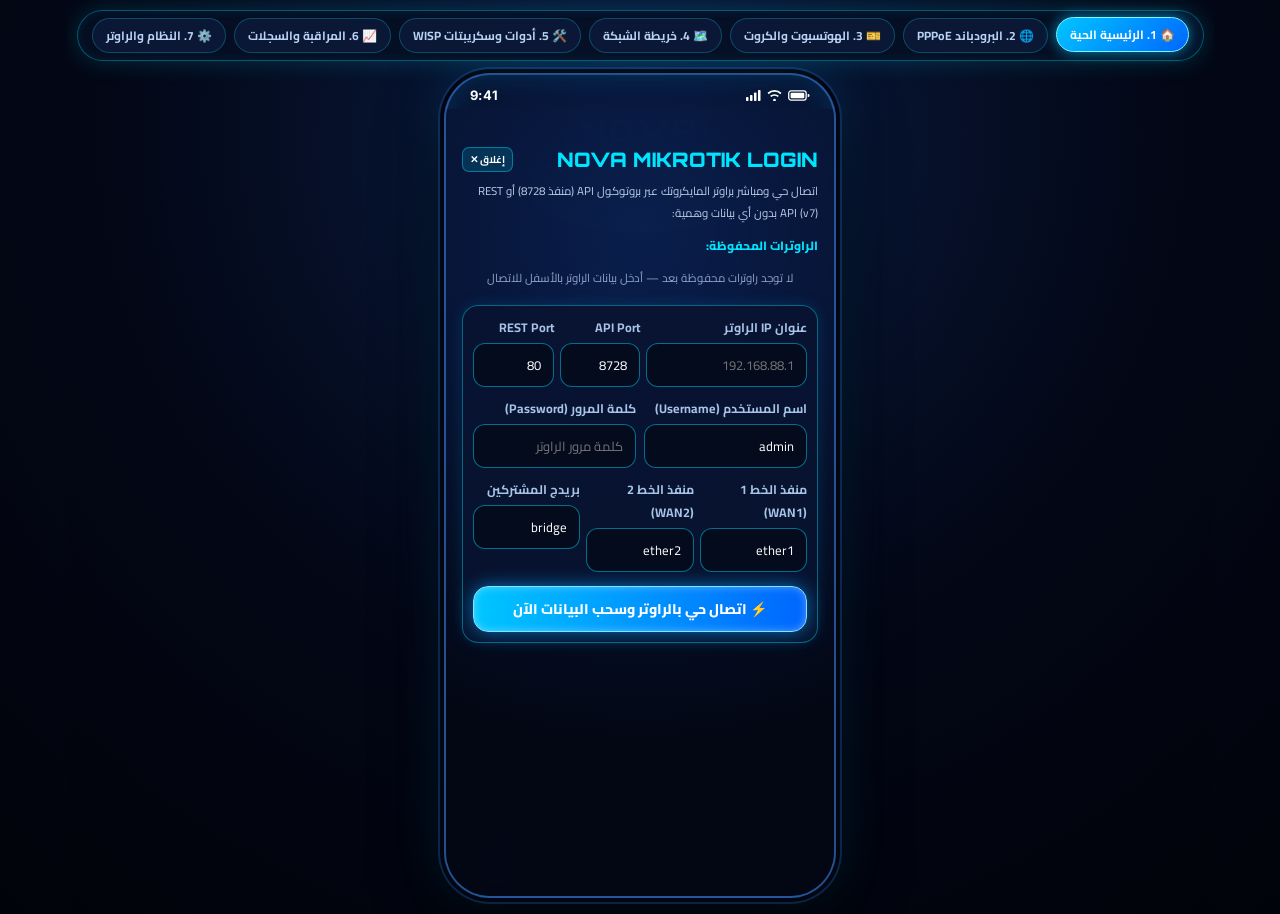
==== assets/www/index.html @ 4e4132dc "Restore missing dashboard navigation and detail modal handlers" ====
<!DOCTYPE html>
<html lang="ar" dir="rtl">
<head>
  <meta charset="UTF-8" />
  <meta name="viewport" content="width=device-width, initial-scale=1.0, maximum-scale=1.0, user-scalable=no" />
  <title>NOVA Router Manager Enterprise v5.0 - إدارة مايكروتك حقيقية</title>
  <link rel="preconnect" href="https://fonts.googleapis.com">
  <link rel="preconnect" href="https://fonts.gstatic.com" crossorigin>
  <link href="https://fonts.googleapis.com/css2?family=Cairo:wght@400;600;700;800;900&family=Orbitron:wght@600;700;800;900&family=Inter:wght@500;600;700;800&display=swap" rel="stylesheet">
  <style>/* ==========================================================================
   NOVA ROUTER MANAGER v2.0 - CYBERPUNK NEON UI & 3D PORTAL TRANSITIONS
   ========================================================================== */
:root {
  --bg-deep: #020510;
  --phone-bg: #04091a;
  --card-bg: rgba(8, 18, 42, 0.82);
  --card-bg-dark: rgba(5, 11, 28, 0.92);
  --cyan: #00e5ff;
  --cyan-soft: #26c6da;
  --blue-neon: #0077ff;
  --purple-neon: #b026ff;
  --magenta-neon: #d500f9;
  --green-neon: #00e676;
  --amber-neon: #ff9100;
  --red-neon: #ff2a54;
  --text-white: #f4f8ff;
  --text-dim: #8da4c8;
}

* {
  box-sizing: border-box;
  margin: 0;
  padding: 0;
  user-select: none;
  -webkit-tap-highlight-color: transparent;
}

html, body {
  background: radial-gradient(circle at 50% 15%, #0a1c42 0%, #030716 55%, #01030a 100%);
  color: var(--text-white);
  font-family: 'Cairo', sans-serif;
  min-height: 100vh;
  overflow-x: hidden;
  display: flex;
  flex-direction: column;
  align-items: center;
  justify-content: center;
}

/* Top Quick Portal Jump Bar (Desktop helper, hidden in fullscreen mobile) */
.portal-hud-bar {
  display: flex;
  align-items: center;
  justify-content: center;
  gap: 8px;
  background: rgba(6, 15, 36, 0.88);
  border: 1px solid rgba(0, 229, 255, 0.35);
  box-shadow: 0 0 25px rgba(0, 229, 255, 0.18), inset 0 0 12px rgba(0, 229, 255, 0.08);
  backdrop-filter: blur(12px);
  padding: 7px 14px;
  border-radius: 999px;
  margin: 10px 10px 12px;
  z-index: 100;
  flex-wrap: wrap;
}

.hud-pill {
  background: rgba(12, 26, 58, 0.85);
  color: #b9d2f4;
  border: 1px solid rgba(0, 229, 255, 0.25);
  padding: 5px 13px;
  border-radius: 999px;
  font-family: 'Cairo', sans-serif;
  font-size: 12px;
  font-weight: 700;
  cursor: pointer;
  transition: all 0.25s cubic-bezier(0.16, 1, 0.3, 1);
  text-decoration: none;
  display: inline-flex;
  align-items: center;
  gap: 5px;
}

.hud-pill.active, .hud-pill:hover {
  background: linear-gradient(135deg, #00c6ff 0%, #0066ff 100%);
  color: #fff;
  border-color: #7df9ff;
  box-shadow: 0 0 14px rgba(0, 198, 255, 0.7);
  transform: translateY(-1px);
}

/* App Viewport Container (Single Real Phone App Experience) */
.app-device-shell {
  width: 392px;
  height: 825px;
  background: radial-gradient(circle at 50% 18%, #0a1f4e 0%, #050d24 48%, #030714 100%);
  border-radius: 46px;
  border: 2.5px solid rgba(58, 128, 225, 0.6);
  box-shadow:
    0 0 0 4px #020611,
    0 0 0 6px rgba(30, 75, 150, 0.4),
    0 25px 65px rgba(0, 0, 0, 0.9),
    0 0 45px rgba(0, 160, 255, 0.26),
    inset 0 0 30px rgba(0, 195, 255, 0.15);
  position: relative;
  overflow: hidden;
  display: flex;
  flex-direction: column;
  direction: ltr;
  perspective: 1200px;
  margin-bottom: 16px;
}

@media (max-width: 440px) {
  .portal-hud-bar {
    display: none;
  }
  .app-device-shell {
    width: 100vw;
    height: 100vh;
    border-radius: 0;
    border: none;
    margin-bottom: 0;
    box-shadow: none;
  }
}

/* Cosmic Starfield & Ambient Glow */
.app-device-shell::before {
  content: "";
  position: absolute;
  inset: 0;
  background-image:
    radial-gradient(1.5px 1.5px at 18% 12%, rgba(0, 229, 255, 0.75) 50%, transparent 100%),
    radial-gradient(1px 1px at 82% 24%, rgba(0, 229, 255, 0.65) 50%, transparent 100%),
    radial-gradient(2px 2px at 35% 68%, rgba(176, 38, 255, 0.5) 50%, transparent 100%),
    radial-gradient(1.5px 1.5px at 72% 84%, rgba(0, 229, 255, 0.55) 50%, transparent 100%);
  pointer-events: none;
  z-index: 1;
}

/* Neon Portal Flash Effect during Transitions */
.portal-warp-flash {
  position: absolute;
  inset: 0;
  background: radial-gradient(circle at 50% 50%, rgba(0, 229, 255, 0.32) 0%, rgba(176, 38, 255, 0.15) 45%, transparent 75%);
  opacity: 0;
  pointer-events: none;
  z-index: 90;
  transition: opacity 0.35s ease;
}

.portal-warp-flash.active {
  opacity: 1;
}

/* iOS Status Bar (Persistent at top of device) */
.status-bar {
  position: relative;
  z-index: 50;
  display: flex;
  justify-content: space-between;
  align-items: center;
  padding: 12px 24px 6px;
  font-family: 'Inter', sans-serif;
  font-size: 13px;
  font-weight: 700;
  color: #ffffff;
  letter-spacing: 0.3px;
  flex-shrink: 0;
}

.status-icons {
  display: flex;
  align-items: center;
  gap: 6px;
}

/* ==========================================================================
   PORTAL PAGES SYSTEM & 3D ANIMATED TRANSITIONS
   ========================================================================== */
.portals-stage {
  position: relative;
  flex: 1;
  width: 100%;
  height: 100%;
  overflow: hidden;
  z-index: 10;
}

.portal-page {
  position: absolute;
  inset: 0;
  padding: 4px 16px 14px;
  display: flex;
  flex-direction: column;
  justify-content: space-between;
  opacity: 0;
  pointer-events: none;
  transform: translate3d(42px, 0, -60px) rotateY(-8deg) scale(0.94);
  filter: blur(6px);
  transition:
    transform 0.46s cubic-bezier(0.16, 1, 0.3, 1),
    opacity 0.38s cubic-bezier(0.16, 1, 0.3, 1),
    filter 0.38s ease;
  will-change: transform, opacity, filter;
  overflow-y: auto;
  overflow-x: hidden;
}

.portal-page::-webkit-scrollbar {
  width: 0px;
}

.portal-page.active {
  opacity: 1;
  pointer-events: auto;
  transform: translate3d(0, 0, 0) rotateY(0deg) scale(1);
  filter: blur(0px);
  z-index: 20;
}

.portal-page.exit-left {
  opacity: 0;
  pointer-events: none;
  transform: translate3d(-42px, 0, -60px) rotateY(8deg) scale(0.94);
  filter: blur(6px);
}

/* Sub-Portal Overlay Modal (For 12 Tools, Add Subscriber, QR Generator, etc.) */
.sub-portal-modal {
  position: absolute;
  inset: 0;
  background: radial-gradient(circle at 50% 10%, rgba(12, 32, 78, 0.98) 0%, rgba(4, 9, 26, 0.99) 70%);
  backdrop-filter: blur(18px);
  z-index: 80;
  padding: 44px 16px 16px;
  display: flex;
  flex-direction: column;
  opacity: 0;
  pointer-events: none;
  transform: translateY(35px) scale(0.93);
  filter: blur(8px);
  transition:
    transform 0.42s cubic-bezier(0.16, 1, 0.3, 1),
    opacity 0.34s ease,
    filter 0.34s ease;
}

.sub-portal-modal.open {
  opacity: 1;
  pointer-events: auto;
  transform: translateY(0) scale(1);
  filter: blur(0);
}

.sub-portal-body {
  flex: 1;
  overflow-y: auto;
  padding-right: 2px;
  direction: rtl;
}

.sub-portal-body::-webkit-scrollbar {
  width: 3px;
}
.sub-portal-body::-webkit-scrollbar-thumb {
  background: rgba(0, 229, 255, 0.4);
  border-radius: 99px;
}

/* Common App Header */
.app-header {
  display: flex;
  align-items: center;
  justify-content: space-between;
  padding: 2px 4px 8px;
  position: relative;
  flex-shrink: 0;
}

.header-title {
  font-size: 19px;
  font-weight: 800;
  color: #ffffff;
  text-shadow: 0 0 12px rgba(0, 229, 255, 0.38);
  letter-spacing: 0.2px;
}

.icon-btn {
  width: 36px;
  height: 36px;
  border-radius: 12px;
  display: flex;
  align-items: center;
  justify-content: center;
  cursor: pointer;
  color: var(--cyan);
  filter: drop-shadow(0 0 8px rgba(0, 229, 255, 0.8));
  transition: all 0.2s ease;
  background: rgba(0, 229, 255, 0.05);
  border: 1px solid rgba(0, 229, 255, 0.18);
}

.icon-btn:hover {
  transform: scale(1.08);
  background: rgba(0, 229, 255, 0.15);
  border-color: var(--cyan);
}

.icon-btn:active {
  transform: scale(0.95);
}

/* ==========================================================================
   SCREEN 1: الرئيسية (HOME DASHBOARD)
   ========================================================================== */
.nova-main-title {
  text-align: center;
  line-height: 1.05;
}

.nova-word {
  font-family: 'Orbitron', sans-serif;
  font-size: 31px;
  font-weight: 900;
  letter-spacing: 3px;
  background: linear-gradient(180deg, #7df9ff 0%, #00d2ff 55%, #0077ff 100%);
  -webkit-background-clip: text;
  -webkit-text-fill-color: transparent;
  filter: drop-shadow(0 0 12px rgba(0, 210, 255, 0.65));
}

.nova-sub {
  font-family: 'Inter', sans-serif;
  font-size: 12.5px;
  font-weight: 600;
  color: #d8e8ff;
  letter-spacing: 0.6px;
  margin-top: 1px;
}

.connected-pill-wrap {
  display: flex;
  justify-content: center;
  margin: 2px 0 4px;
}

.connected-pill {
  display: inline-flex;
  align-items: center;
  gap: 7px;
  padding: 4px 15px;
  border-radius: 999px;
  background: linear-gradient(90deg, rgba(6, 48, 36, 0.88) 0%, rgba(12, 75, 48, 0.92) 50%, rgba(6, 48, 36, 0.88) 100%);
  border: 1.3px solid rgba(0, 230, 118, 0.8);
  box-shadow: 0 0 16px rgba(0, 230, 118, 0.45), inset 0 0 8px rgba(0, 230, 118, 0.25);
  color: #eafff2;
  font-size: 12.5px;
  font-weight: 700;
  cursor: pointer;
  transition: transform 0.2s ease;
}

.connected-pill:hover {
  transform: scale(1.04);
}

.router-hero-stage {
  position: relative;
  height: 180px;
  display: flex;
  align-items: center;
  justify-content: center;
  margin-bottom: 4px;
  cursor: pointer;
}

.metrics-row-4 {
  display: grid;
  grid-template-columns: repeat(4, 1fr);
  gap: 8px;
  margin-bottom: 9px;
}

.metric-card {
  background: linear-gradient(180deg, rgba(12, 24, 54, 0.84) 0%, rgba(6, 13, 32, 0.94) 100%);
  border-radius: 15px;
  padding: 8px 4px 7px;
  text-align: center;
  display: flex;
  flex-direction: column;
  align-items: center;
  gap: 2px;
  cursor: pointer;
  transition: transform 0.2s ease, box-shadow 0.2s ease;
}

.metric-card:hover {
  transform: translateY(-2px);
}

.metric-card.cyan {
  border: 1.4px solid rgba(0, 229, 255, 0.75);
  box-shadow: 0 0 14px rgba(0, 229, 255, 0.28), inset 0 0 10px rgba(0, 229, 255, 0.12);
}
.metric-card.purple {
  border: 1.4px solid rgba(186, 68, 255, 0.75);
  box-shadow: 0 0 14px rgba(186, 68, 255, 0.28), inset 0 0 10px rgba(186, 68, 255, 0.12);
}
.metric-card.red {
  border: 1.4px solid rgba(255, 64, 96, 0.75);
  box-shadow: 0 0 14px rgba(255, 64, 96, 0.28), inset 0 0 10px rgba(255, 64, 96, 0.12);
}
.metric-card.green {
  border: 1.4px solid rgba(118, 255, 3, 0.65);
  box-shadow: 0 0 14px rgba(118, 255, 3, 0.22), inset 0 0 10px rgba(118, 255, 3, 0.1);
}

.metric-label {
  font-size: 11.5px;
  color: #b8cde8;
  font-weight: 700;
  margin-top: 2px;
}

.metric-val {
  font-family: 'Inter', sans-serif;
  font-size: 16px;
  font-weight: 800;
  color: #ffffff;
  text-shadow: 0 0 8px rgba(255, 255, 255, 0.35);
}

.traffic-now-card {
  background: linear-gradient(180deg, rgba(10, 23, 56, 0.86) 0%, rgba(5, 12, 32, 0.95) 100%);
  border: 1.5px solid rgba(0, 195, 255, 0.68);
  box-shadow: 0 0 18px rgba(0, 162, 255, 0.25), inset 0 0 14px rgba(0, 195, 255, 0.1);
  border-radius: 18px;
  padding: 8px 12px 0;
  margin-bottom: 9px;
  overflow: hidden;
  cursor: pointer;
  transition: border-color 0.2s ease;
}

.traffic-now-card:hover {
  border-color: #7df9ff;
}

.traffic-title {
  text-align: center;
  font-size: 13.5px;
  font-weight: 700;
  color: #e4f1ff;
  margin-bottom: 3px;
}

.traffic-speeds {
  display: flex;
  justify-content: space-between;
  align-items: center;
  padding: 0 8px;
  margin-bottom: 2px;
}

.speed-big {
  display: flex;
  align-items: baseline;
  gap: 5px;
  font-family: 'Inter', sans-serif;
}

.speed-big .num-green {
  font-size: 21px;
  font-weight: 800;
  color: #32ff7e;
  text-shadow: 0 0 10px rgba(50, 255, 126, 0.55);
}

.speed-big .num-cyan {
  font-size: 21px;
  font-weight: 800;
  color: #18ffff;
  text-shadow: 0 0 10px rgba(24, 255, 255, 0.55);
}

.speed-big .unit {
  font-size: 13px;
  font-weight: 700;
  color: #8ab4f8;
}

.providers-row-3 {
  display: grid;
  grid-template-columns: repeat(3, 1fr);
  gap: 8px;
  margin-bottom: 9px;
}

.provider-card {
  background: linear-gradient(180deg, rgba(11, 24, 54, 0.86) 0%, rgba(6, 13, 31, 0.94) 100%);
  border: 1.2px solid rgba(0, 200, 255, 0.48);
  box-shadow: 0 0 12px rgba(0, 180, 255, 0.16), inset 0 0 8px rgba(0, 200, 255, 0.08);
  border-radius: 14px;
  padding: 7px 8px;
  display: flex;
  flex-direction: column;
  align-items: center;
  gap: 2px;
  cursor: pointer;
  transition: all 0.2s ease;
}

.provider-card:hover {
  transform: translateY(-2px);
  border-color: var(--cyan);
}

.prov-top {
  display: flex;
  align-items: center;
  gap: 5px;
  font-size: 12px;
  font-weight: 800;
  color: #ffffff;
}

.prov-status {
  font-size: 12px;
  font-weight: 800;
  color: #00e676;
  text-shadow: 0 0 8px rgba(0, 230, 118, 0.45);
}

.prov-speed {
  font-family: 'Inter', sans-serif;
  font-size: 11.5px;
  font-weight: 700;
  color: #d0e4ff;
}

/* Persistent Bottom Navigation Bar */
.bottom-nav {
  margin-top: auto;
  background: linear-gradient(180deg, rgba(10, 22, 52, 0.94) 0%, rgba(5, 11, 28, 0.98) 100%);
  border: 1.3px solid rgba(0, 210, 255, 0.45);
  box-shadow: 0 -4px 18px rgba(0, 170, 255, 0.18), inset 0 1px 8px rgba(0, 229, 255, 0.15);
  border-radius: 22px;
  padding: 7px 8px 6px;
  display: grid;
  grid-template-columns: repeat(6, 1fr);
  align-items: center;
  flex-shrink: 0;
}

.bottom-nav.four-cols {
  grid-template-columns: repeat(4, 1fr);
}

.nav-item {
  display: flex;
  flex-direction: column;
  align-items: center;
  gap: 2px;
  cursor: pointer;
  color: #8da4c8;
  font-size: 10.5px;
  font-weight: 700;
  position: relative;
  padding: 2px 0;
  transition: all 0.2s ease;
  text-decoration: none;
}

.nav-item.active {
  color: #ffffff;
  text-shadow: 0 0 8px rgba(0, 229, 255, 0.8);
}

.nav-item.active svg {
  color: var(--cyan);
  filter: drop-shadow(0 0 8px rgba(0, 229, 255, 0.95));
}

.nav-item.active::after {
  content: "";
  position: absolute;
  bottom: -5px;
  width: 30px;
  height: 3px;
  border-radius: 99px;
  background: var(--cyan);
  box-shadow: 0 0 10px var(--cyan), 0 0 18px var(--cyan);
}

/* ==========================================================================
   SCREEN 2: خريطة الشبكة (NETWORK MAP)
   ========================================================================== */
.topology-stage {
  position: relative;
  height: 445px;
  width: 100%;
  margin: 0 0 6px;
}

.topo-node-group {
  cursor: pointer;
  transition: filter 0.2s ease;
}

.topo-node-group:hover {
  filter: drop-shadow(0 0 12px rgba(0, 229, 255, 0.95));
}

.net-health-card {
  background: linear-gradient(180deg, rgba(6, 34, 46, 0.86) 0%, rgba(4, 18, 30, 0.95) 100%);
  border: 1.5px solid rgba(0, 230, 160, 0.65);
  box-shadow: 0 0 18px rgba(0, 230, 160, 0.22), inset 0 0 12px rgba(0, 230, 160, 0.12);
  border-radius: 18px;
  padding: 9px 14px 0;
  margin-bottom: 10px;
  overflow: hidden;
  cursor: pointer;
}

.net-health-top {
  display: flex;
  justify-content: space-between;
  align-items: center;
  margin-bottom: 3px;
}

.excellent-badge {
  display: flex;
  align-items: center;
  gap: 8px;
  font-size: 18px;
  font-weight: 800;
  color: #00e676;
  text-shadow: 0 0 10px rgba(0, 230, 118, 0.5);
}

.dual-buttons-row {
  display: grid;
  grid-template-columns: 1fr 1fr;
  gap: 10px;
  margin-bottom: 8px;
}

.btn-glass-dark {
  background: linear-gradient(180deg, rgba(12, 26, 56, 0.88) 0%, rgba(7, 15, 34, 0.96) 100%);
  border: 1.4px solid rgba(0, 195, 255, 0.48);
  box-shadow: 0 0 12px rgba(0, 195, 255, 0.15);
  color: #ffffff;
  font-family: 'Cairo', sans-serif;
  font-size: 14px;
  font-weight: 700;
  padding: 9px 12px;
  border-radius: 15px;
  cursor: pointer;
  display: flex;
  align-items: center;
  justify-content: center;
  gap: 8px;
  transition: all 0.2s;
}

.btn-neon-blue {
  background: linear-gradient(90deg, #00c6ff 0%, #0066ff 100%);
  border: 1.4px solid #80e5ff;
  box-shadow: 0 0 18px rgba(0, 162, 255, 0.65), inset 0 0 8px rgba(255, 255, 255, 0.35);
  color: #ffffff;
  font-family: 'Cairo', sans-serif;
  font-size: 14px;
  font-weight: 800;
  padding: 9px 12px;
  border-radius: 15px;
  cursor: pointer;
  display: flex;
  align-items: center;
  justify-content: center;
  gap: 7px;
  transition: all 0.2s;
}

.btn-neon-blue:hover, .btn-glass-dark:hover {
  transform: translateY(-2px);
  filter: brightness(1.12);
}

/* ==========================================================================
   SCREEN 3: إدارة المشتركين (SUBSCRIBERS MANAGEMENT)
   ========================================================================== */
.search-box {
  background: rgba(7, 16, 38, 0.9);
  border: 1.4px solid rgba(0, 210, 255, 0.55);
  box-shadow: 0 0 14px rgba(0, 195, 255, 0.2), inset 0 0 8px rgba(0, 195, 255, 0.08);
  border-radius: 999px;
  padding: 7px 15px;
  display: flex;
  align-items: center;
  justify-content: flex-end;
  gap: 10px;
  margin-bottom: 10px;
}

.search-input {
  background: transparent;
  border: none;
  outline: none;
  color: #fff;
  font-family: 'Cairo', sans-serif;
  font-size: 13px;
  text-align: right;
  width: 100%;
  direction: rtl;
}

.search-input::placeholder {
  color: #8da4c8;
}

.sub-stats-row {
  display: grid;
  grid-template-columns: repeat(4, 1fr);
  gap: 8px;
  margin-bottom: 10px;
}

.sub-stat-card {
  background: linear-gradient(180deg, rgba(10, 20, 44, 0.88) 0%, rgba(5, 11, 26, 0.95) 100%);
  border-radius: 15px;
  padding: 8px 4px 7px;
  display: flex;
  flex-direction: column;
  align-items: center;
  gap: 2px;
  cursor: pointer;
  transition: transform 0.2s ease;
}

.sub-stat-card:hover {
  transform: translateY(-2px);
}

.sub-stat-card.green {
  border: 1.4px solid rgba(0, 230, 118, 0.75);
  box-shadow: 0 0 14px rgba(0, 230, 118, 0.25), inset 0 0 10px rgba(0, 230, 118, 0.12);
}
.sub-stat-card.amber {
  border: 1.4px solid rgba(255, 152, 0, 0.75);
  box-shadow: 0 0 14px rgba(255, 152, 0, 0.25), inset 0 0 10px rgba(255, 152, 0, 0.12);
}
.sub-stat-card.red {
  border: 1.4px solid rgba(255, 42, 84, 0.75);
  box-shadow: 0 0 14px rgba(255, 42, 84, 0.25), inset 0 0 10px rgba(255, 42, 84, 0.12);
}
.sub-stat-card.purple {
  border: 1.4px solid rgba(176, 38, 255, 0.75);
  box-shadow: 0 0 14px rgba(176, 38, 255, 0.25), inset 0 0 10px rgba(176, 38, 255, 0.12);
}

.sub-list {
  display: flex;
  flex-direction: column;
  gap: 8px;
  margin-bottom: 10px;
  max-height: 310px;
  overflow-y: auto;
}

.sub-list::-webkit-scrollbar {
  width: 0px;
}

.sub-item-card {
  background: linear-gradient(90deg, rgba(10, 22, 52, 0.88) 0%, rgba(7, 16, 38, 0.94) 100%);
  border: 1.2px solid rgba(0, 195, 255, 0.42);
  box-shadow: 0 0 12px rgba(0, 150, 255, 0.15);
  border-radius: 15px;
  padding: 8px 11px;
  display: flex;
  align-items: center;
  justify-content: space-between;
  cursor: pointer;
  transition: transform 0.18s ease, border-color 0.18s ease;
}

.sub-item-card:hover {
  transform: scale(1.015);
  border-color: var(--cyan);
}

.sub-left {
  display: flex;
  align-items: center;
  gap: 9px;
}

.avatar-circle {
  width: 38px;
  height: 38px;
  border-radius: 50%;
  display: flex;
  align-items: center;
  justify-content: center;
}

.avatar-circle.blue {
  background: radial-gradient(circle, rgba(0, 180, 255, 0.35) 0%, rgba(0, 80, 180, 0.7) 100%);
  border: 1.6px solid #00e5ff;
  box-shadow: 0 0 10px rgba(0, 229, 255, 0.5);
}
.avatar-circle.amber {
  background: radial-gradient(circle, rgba(255, 145, 0, 0.35) 0%, rgba(140, 60, 0, 0.7) 100%);
  border: 1.6px solid #ff9100;
  box-shadow: 0 0 10px rgba(255, 145, 0, 0.5);
}
.avatar-circle.red {
  background: radial-gradient(circle, rgba(255, 42, 84, 0.35) 0%, rgba(140, 15, 35, 0.7) 100%);
  border: 1.6px solid #ff2a54;
  box-shadow: 0 0 10px rgba(255, 42, 84, 0.5);
}

.sub-name-wrap {
  display: flex;
  flex-direction: column;
  align-items: center;
  gap: 2px;
}

.sub-name {
  font-size: 13.5px;
  font-weight: 800;
  color: #ffffff;
}

.status-mini-pill {
  font-size: 10.5px;
  font-weight: 800;
  padding: 1px 10px;
  border-radius: 99px;
}
.status-mini-pill.green {
  background: rgba(0, 230, 118, 0.18);
  color: #00e676;
  border: 1px solid rgba(0, 230, 118, 0.5);
}
.status-mini-pill.amber {
  background: rgba(255, 145, 0, 0.18);
  color: #ffab40;
  border: 1px solid rgba(255, 145, 0, 0.5);
}
.status-mini-pill.red {
  background: rgba(255, 42, 84, 0.18);
  color: #ff5277;
  border: 1px solid rgba(255, 42, 84, 0.5);
}

.sub-speeds {
  font-family: 'Inter', sans-serif;
  font-size: 11.5px;
  font-weight: 700;
  display: flex;
  flex-direction: column;
  gap: 2px;
}

.sub-date {
  font-family: 'Inter', sans-serif;
  font-size: 11.5px;
  font-weight: 600;
  color: #c5d8f0;
  display: flex;
  align-items: center;
  gap: 5px;
}

.btn-purple-neon {
  background: linear-gradient(135deg, #7b1fa2 0%, #4a148c 100%);
  border: 1.5px solid #d500f9;
  box-shadow: 0 0 16px rgba(213, 0, 249, 0.45), inset 0 0 8px rgba(255, 255, 255, 0.2);
  color: #fff;
  font-family: 'Cairo', sans-serif;
  font-size: 13.5px;
  font-weight: 800;
  padding: 9px 10px;
  border-radius: 15px;
  cursor: pointer;
  display: flex;
  align-items: center;
  justify-content: center;
  gap: 8px;
  transition: all 0.2s;
}

.btn-green-neon {
  background: linear-gradient(135deg, #00c853 0%, #007e33 100%);
  border: 1.5px solid #69f0ae;
  box-shadow: 0 0 16px rgba(0, 230, 118, 0.45), inset 0 0 8px rgba(255, 255, 255, 0.2);
  color: #fff;
  font-family: 'Cairo', sans-serif;
  font-size: 13.5px;
  font-weight: 800;
  padding: 9px 10px;
  border-radius: 15px;
  cursor: pointer;
  display: flex;
  align-items: center;
  justify-content: center;
  gap: 8px;
  transition: all 0.2s;
}

.btn-purple-neon:hover, .btn-green-neon:hover {
  transform: translateY(-2px);
  filter: brightness(1.12);
}

/* ==========================================================================
   SCREEN 4: أدوات الشبكة المتقدمة (TOOLS GRID)
   ========================================================================== */
.tools-grid-12 {
  display: grid;
  grid-template-columns: repeat(3, 1fr);
  gap: 10px;
  margin: 4px 0 10px;
  flex: 1;
}

.tool-tile {
  background: linear-gradient(180deg, rgba(10, 26, 62, 0.84) 0%, rgba(5, 13, 34, 0.95) 100%);
  border: 1.4px solid rgba(0, 215, 255, 0.65);
  box-shadow: 0 0 14px rgba(0, 185, 255, 0.22), inset 0 0 12px rgba(0, 215, 255, 0.1);
  border-radius: 16px;
  padding: 10px 6px 8px;
  display: flex;
  flex-direction: column;
  align-items: center;
  justify-content: center;
  text-align: center;
  cursor: pointer;
  transition: all 0.22s cubic-bezier(0.16, 1, 0.3, 1);
}

.tool-tile:hover {
  transform: translateY(-3px) scale(1.03);
  border-color: #7df9ff;
  box-shadow: 0 0 22px rgba(0, 229, 255, 0.55), inset 0 0 14px rgba(0, 229, 255, 0.25);
}

.tool-eng {
  font-family: 'Inter', sans-serif;
  font-size: 13.5px;
  font-weight: 800;
  color: #ffffff;
  margin-top: 6px;
}

.tool-ar {
  font-size: 11px;
  font-weight: 700;
  color: #a7c4e8;
  margin-top: 1px;
}

/* ==========================================================================
   SCREEN 5: المراقبة والتحليل (MONITORING & ANALYTICS)
   ========================================================================== */
.tabs-segmented {
  background: rgba(7, 16, 38, 0.9);
  border: 1.3px solid rgba(0, 195, 255, 0.45);
  border-radius: 14px;
  padding: 4px;
  display: grid;
  grid-template-columns: repeat(3, 1fr);
  margin-bottom: 10px;
}

.seg-tab {
  text-align: center;
  padding: 6px 0;
  border-radius: 10px;
  font-size: 13.5px;
  font-weight: 700;
  color: #b0c8e8;
  cursor: pointer;
  transition: all 0.25s;
}

.seg-tab.active {
  background: linear-gradient(90deg, #00c6ff 0%, #0066ff 100%);
  color: #ffffff;
  font-weight: 800;
  box-shadow: 0 0 14px rgba(0, 180, 255, 0.7);
}

.chart-box-analytics {
  background: linear-gradient(180deg, rgba(8, 19, 46, 0.86) 0%, rgba(4, 10, 26, 0.95) 100%);
  border: 1.3px solid rgba(0, 195, 255, 0.42);
  border-radius: 18px;
  padding: 10px 12px 8px;
  margin-bottom: 10px;
}

.chart-legend {
  display: flex;
  justify-content: center;
  gap: 22px;
  font-size: 13px;
  font-weight: 700;
  margin-bottom: 4px;
}

.gauges-row-3 {
  display: grid;
  grid-template-columns: repeat(3, 1fr);
  gap: 10px;
  margin-bottom: 10px;
}

.gauge-item {
  display: flex;
  flex-direction: column;
  align-items: center;
  justify-content: center;
}

.active-users-bar-card {
  background: linear-gradient(180deg, rgba(9, 22, 52, 0.88) 0%, rgba(5, 12, 30, 0.96) 100%);
  border: 1.4px solid rgba(0, 210, 255, 0.55);
  box-shadow: 0 0 16px rgba(0, 180, 255, 0.22);
  border-radius: 18px;
  padding: 10px 14px;
  display: flex;
  align-items: center;
  justify-content: space-between;
  margin-bottom: 8px;
  cursor: pointer;
}

/* ==========================================================================
   SCREEN 6: الإعدادات والنظام (SETTINGS & SYSTEM)
   ========================================================================== */
.settings-hero {
  position: relative;
  height: 175px;
  display: flex;
  flex-direction: column;
  align-items: center;
  justify-content: center;
  margin-bottom: 6px;
}

.settings-list {
  display: flex;
  flex-direction: column;
  gap: 8px;
  margin-bottom: 12px;
}

.setting-row {
  background: linear-gradient(90deg, rgba(8, 20, 48, 0.86) 0%, rgba(12, 28, 64, 0.92) 100%);
  border: 1.3px solid rgba(0, 195, 255, 0.48);
  box-shadow: 0 0 12px rgba(0, 160, 255, 0.15);
  border-radius: 14px;
  padding: 10px 14px;
  display: flex;
  align-items: center;
  justify-content: space-between;
  cursor: pointer;
  transition: all 0.2s ease;
}

.setting-row:hover {
  border-color: var(--cyan);
  box-shadow: 0 0 16px rgba(0, 229, 255, 0.38);
  transform: translateX(-3px);
}

.setting-right {
  display: flex;
  align-items: center;
  gap: 10px;
  font-size: 14px;
  font-weight: 700;
  color: #ffffff;
}

.logout-btn-wrap {
  display: flex;
  justify-content: center;
  margin-bottom: 8px;
}

.logout-btn {
  width: 80%;
  background: linear-gradient(90deg, rgba(62, 18, 110, 0.9) 0%, rgba(118, 24, 178, 0.95) 50%, rgba(62, 18, 110, 0.9) 100%);
  border: 1.8px solid #d500f9;
  box-shadow: 0 0 22px rgba(213, 0, 249, 0.55), inset 0 0 12px rgba(255, 120, 255, 0.35);
  border-radius: 999px;
  padding: 9px 20px;
  color: #ffffff;
  font-family: 'Cairo', sans-serif;
  font-size: 15px;
  font-weight: 800;
  display: flex;
  align-items: center;
  justify-content: space-between;
  cursor: pointer;
  transition: all 0.25s ease;
}

.logout-btn:hover {
  transform: scale(1.03);
  box-shadow: 0 0 30px rgba(213, 0, 249, 0.85);
}

/* ==========================================================================
   INTERACTIVE SUB-PORTAL COMPONENTS (TABLES, FORMS, TERMINAL, QR CARDS)
   ========================================================================== */
.portal-card {
  background: rgba(8, 20, 48, 0.88);
  border: 1.2px solid rgba(0, 229, 255, 0.4);
  border-radius: 16px;
  padding: 12px;
  margin-bottom: 10px;
  box-shadow: 0 0 15px rgba(0, 180, 255, 0.15);
}

.portal-form-group {
  margin-bottom: 10px;
}

.portal-label {
  display: block;
  font-size: 12.5px;
  font-weight: 700;
  color: #a7c4e8;
  margin-bottom: 4px;
}

.portal-input, .portal-select {
  width: 100%;
  background: rgba(4, 11, 28, 0.92);
  border: 1.3px solid rgba(0, 210, 255, 0.5);
  border-radius: 12px;
  padding: 9px 12px;
  color: #fff;
  font-family: 'Cairo', 'Inter', sans-serif;
  font-size: 13px;
  outline: none;
}

.portal-input:focus, .portal-select:focus {
  border-color: var(--cyan);
  box-shadow: 0 0 12px rgba(0, 229, 255, 0.4);
}

.portal-table {
  width: 100%;
  border-collapse: collapse;
  font-size: 12px;
}

.portal-table th {
  color: var(--cyan);
  font-weight: 800;
  text-align: right;
  padding: 6px 6px;
  border-bottom: 1px solid rgba(0, 229, 255, 0.3);
}

.portal-table td {
  padding: 7px 6px;
  border-bottom: 1px solid rgba(255, 255, 255, 0.07);
  color: #e4f1ff;
  font-family: 'Inter', 'Cairo', sans-serif;
}

.terminal-box {
  background: #020612;
  border: 1.3px solid rgba(0, 230, 118, 0.55);
  border-radius: 12px;
  padding: 10px;
  font-family: monospace;
  font-size: 12px;
  color: #00e676;
  direction: ltr;
  text-align: left;
  line-height: 1.55;
  max-height: 220px;
  overflow-y: auto;
}

.qr-voucher-grid {
  display: grid;
  grid-template-columns: 1fr 1fr;
  gap: 8px;
}

.qr-voucher-card {
  background: linear-gradient(135deg, rgba(16, 32, 74, 0.92), rgba(8, 16, 40, 0.96));
  border: 1.3px solid #d500f9;
  border-radius: 14px;
  padding: 10px;
  text-align: center;
  box-shadow: 0 0 12px rgba(213, 0, 249, 0.3);
}


/* ==========================================================================
   NOVA v4.0 PRODUCTION ADDONS (ROUTER LOGIN GATE, REAL API CONSOLE, VOUCHERS)
   ========================================================================== */
.router-conn-strip {
  display: flex;
  align-items: center;
  justify-content: space-between;
  background: rgba(5, 14, 34, 0.92);
  border: 1px solid rgba(0, 229, 255, 0.35);
  border-radius: 12px;
  padding: 5px 10px;
  margin-bottom: 6px;
  font-size: 11px;
  direction: rtl;
}

.conn-dot {
  width: 8px;
  height: 8px;
  border-radius: 50%;
  display: inline-block;
  margin-left: 5px;
}
.conn-dot.live {
  background: #00e676;
  box-shadow: 0 0 8px #00e676;
}
.conn-dot.standby {
  background: #ffab00;
  box-shadow: 0 0 8px #ffab00;
}

.action-chip-row {
  display: flex;
  gap: 6px;
  flex-wrap: wrap;
  margin: 8px 0;
}

.action-chip {
  background: rgba(0, 229, 255, 0.12);
  border: 1px solid rgba(0, 229, 255, 0.45);
  color: #e4f1ff;
  border-radius: 99px;
  padding: 4px 10px;
  font-family: 'Cairo', sans-serif;
  font-size: 11.5px;
  font-weight: 700;
  cursor: pointer;
  transition: all 0.2s;
}

.action-chip:hover, .action-chip.active {
  background: linear-gradient(90deg, #00c6ff, #0066ff);
  color: #fff;
  border-color: #80f8ff;
  box-shadow: 0 0 10px rgba(0, 198, 255, 0.6);
}

.action-chip.danger {
  background: rgba(255, 42, 84, 0.15);
  border-color: rgba(255, 42, 84, 0.6);
  color: #ff8a9f;
}

.action-chip.success {
  background: rgba(0, 230, 118, 0.15);
  border-color: rgba(0, 230, 118, 0.6);
  color: #69f0ae;
}

.cmd-preview-box {
  background: #01040c;
  border: 1px dashed rgba(0, 229, 255, 0.45);
  border-radius: 10px;
  padding: 8px 10px;
  font-family: monospace;
  font-size: 11px;
  color: #80f8ff;
  direction: ltr;
  text-align: left;
  margin-top: 8px;
  word-break: break-all;
}

.badge-service-type {
  font-family: 'Inter', sans-serif;
  font-size: 9.5px;
  font-weight: 800;
  padding: 1px 6px;
  border-radius: 6px;
  margin-right: 4px;
}
.badge-pppoe {
  background: rgba(0, 229, 255, 0.18);
  color: #00e5ff;
  border: 1px solid rgba(0, 229, 255, 0.4);
}
.badge-hotspot {
  background: rgba(213, 0, 249, 0.18);
  color: #ea80fc;
  border: 1px solid rgba(213, 0, 249, 0.4);
}


/* ==========================================================================
   NOVA ENTERPRISE v5.0 - REAL LIVE WISP EDITION STYLES
   ========================================================================== */
.login-gate-overlay {
  position: absolute;
  inset: 0;
  background: radial-gradient(circle at 50% 15%, rgba(10, 31, 78, 0.98) 0%, rgba(3, 7, 20, 0.99) 75%);
  backdrop-filter: blur(20px);
  z-index: 95;
  padding: 38px 16px 16px;
  display: flex;
  flex-direction: column;
  justify-content: space-between;
  transition: opacity 0.35s ease, transform 0.35s ease;
  direction: rtl;
}

.login-gate-overlay.hidden {
  opacity: 0;
  pointer-events: none;
  transform: scale(0.95);
}

.saved-router-item {
  background: rgba(10, 24, 58, 0.85);
  border: 1px solid rgba(0, 229, 255, 0.38);
  border-radius: 12px;
  padding: 8px 12px;
  display: flex;
  align-items: center;
  justify-content: space-between;
  margin-bottom: 6px;
  cursor: pointer;
  transition: all 0.2s;
}
.saved-router-item:hover {
  border-color: #00e5ff;
  box-shadow: 0 0 12px rgba(0, 229, 255, 0.3);
}

.live-badge-pulse {
  display: inline-block;
  width: 8px;
  height: 8px;
  border-radius: 50%;
  background: #00e676;
  box-shadow: 0 0 10px #00e676;
  animation: pulseNeon 1.4s infinite ease-in-out;
}
.live-badge-pulse.offline {
  background: #ff2a54;
  box-shadow: 0 0 10px #ff2a54;
  animation: none;
}

@keyframes pulseNeon {
  0%, 100% { transform: scale(1); opacity: 1; }
  50% { transform: scale(1.35); opacity: 0.65; }
}

.empty-live-state {
  background: rgba(7, 16, 38, 0.78);
  border: 1px dashed rgba(0, 229, 255, 0.38);
  border-radius: 16px;
  padding: 20px 14px;
  text-align: center;
  color: #9ab4d8;
  font-size: 12.5px;
  margin: 10px 0;
  direction: rtl;
}

.sub-card-actions {
  display: flex;
  gap: 5px;
  margin-top: 4px;
}

.mini-act-btn {
  background: rgba(0, 229, 255, 0.14);
  border: 1px solid rgba(0, 229, 255, 0.4);
  color: #fff;
  border-radius: 7px;
  padding: 2px 7px;
  font-size: 10px;
  font-family: 'Cairo', sans-serif;
  font-weight: 700;
  cursor: pointer;
}
.mini-act-btn.warn {
  background: rgba(255, 145, 0, 0.18);
  border-color: rgba(255, 145, 0, 0.5);
  color: #ffcc80;
}
.mini-act-btn.danger {
  background: rgba(255, 42, 84, 0.18);
  border-color: rgba(255, 42, 84, 0.5);
  color: #ff8a9f;
}

.bottom-nav.six-cols {
  grid-template-columns: repeat(6, 1fr);
  padding: 6px 4px 5px;
}
.bottom-nav.six-cols .nav-item {
  font-size: 9.8px;
}
</style>
</head>
<body data-default-portal="0">

  <!-- Top Portal Navigation Bar (Desktop helper) -->
  <div class="portal-hud-bar">
    <button class="hud-pill active" data-portal="0" onclick="navigateToPortal(0)">🏠 1. الرئيسية الحية</button>
    <button class="hud-pill" data-portal="2" onclick="navigateToPortal(2)">🌐 2. البرودباند PPPoE</button>
    <button class="hud-pill" data-portal="3" onclick="navigateToPortal(3)">🎫 3. الهوتسبوت والكروت</button>
    <button class="hud-pill" data-portal="1" onclick="navigateToPortal(1)">🗺️ 4. خريطة الشبكة</button>
    <button class="hud-pill" data-portal="4" onclick="navigateToPortal(4)">🛠️ 5. أدوات وسكريبتات WISP</button>
    <button class="hud-pill" data-portal="5" onclick="navigateToPortal(5)">📈 6. المراقبة والسجلات</button>
    <button class="hud-pill" data-portal="6" onclick="navigateToPortal(6)">⚙️ 7. النظام والراوتر</button>
  </div>

  <!-- Single Real Mobile Application Viewport -->
  <div class="app-device-shell">
    <div class="portal-warp-flash" id="portalWarpFlash"></div>

    <!-- Top Status Bar -->
    <div class="status-bar">
      <span id="liveClockTxt">9:41</span>
      <div class="status-icons">
        <svg width="15" height="11" viewBox="0 0 15 11" fill="#fff"><rect x="0" y="7" width="2.5" height="4" rx="0.8"/><rect x="4" y="5" width="2.5" height="6" rx="0.8"/><rect x="8" y="2.5" width="2.5" height="8.5" rx="0.8"/><rect x="12" y="0" width="2.5" height="11" rx="0.8"/></svg>
        <svg width="15" height="11" viewBox="0 0 16 12" fill="#fff"><path d="M8 9.5a1.5 1.5 0 100 3 1.5 1.5 0 000-3zm-3.6-1.8a5.5 5.5 0 017.2 0l1.2-1.4a7.3 7.3 0 00-9.6 0l1.2 1.4zm-2.8-3.2a9.5 9.5 0 0112.8 0L15.6 3a11.4 11.4 0 00-15.2 0l1.2 1.5z"/></svg>
        <svg width="22" height="11" viewBox="0 0 24 12" fill="none"><rect x="0.8" y="1" width="19" height="10" rx="2.5" stroke="#fff" stroke-width="1.4"/><rect x="2.8" y="3" width="15" height="6" rx="1.2" fill="#fff"/><path d="M21.5 4v4a1.5 1.5 0 000-4z" fill="#fff"/></svg>
      </div>
    </div>

    <div class="portals-stage">

      <!-- =========================================================
           PORTAL 0: الشاشة الرئيسية الحية (LIVE HOME DASHBOARD)
           ========================================================= -->
      <section class="portal-page active" id="portal-0">
        <div class="app-header">
          <div class="icon-btn" onclick="openLoginGate()" title="إدارة اتصال الراوتر">
            <svg width="22" height="22" viewBox="0 0 24 24" fill="none" stroke="currentColor" stroke-width="2.3"><path d="M5 12.55a11 11 0 0 1 14.08 0"/><path d="M1.42 9a16 16 0 0 1 21.16 0"/><circle cx="12" cy="20" r="2"/></svg>
          </div>
          <div class="nova-main-title">
            <div class="nova-word">NOVA</div>
            <div class="nova-sub">Router Manager</div>
          </div>
          <div class="icon-btn" onclick="syncAllRealRouterData()" title="مزامنة فورية من الراوتر">
            <svg width="22" height="22" viewBox="0 0 24 24" fill="none" stroke="currentColor" stroke-width="2.2"><polyline points="23 4 23 10 17 10"/><polyline points="1 20 1 14 7 14"/><path d="M3.51 9a9 9 0 0 1 14.85-3.36L23 10M1 14l4.64 4.36A9 9 0 0 0 20.49 15"/></svg>
          </div>
        </div>

        <div class="connected-pill-wrap">
          <div class="connected-pill" id="homeConnPill" onclick="openLoginGate()">
            <span class="live-badge-pulse offline" id="homeConnDot"></span>
            <span id="homeConnText">غير متصل بالراوتر — اضغط للاتصال</span>
          </div>
        </div>

        <!-- 3D Neon MikroTik Router Hero -->
        <div class="router-hero-stage" onclick="openToolPortal('torch')" title="اضغط لعرض سحب المنافذ اللحظي">
          <svg width="346" height="172" viewBox="0 0 346 182" fill="none">
            <defs>
              <radialGradient id="heroGlow" cx="50%" cy="55%" r="50%">
                <stop offset="0%" stop-color="#00e5ff" stop-opacity="0.44"/>
                <stop offset="55%" stop-color="#6a00ff" stop-opacity="0.2"/>
                <stop offset="100%" stop-color="#04091a" stop-opacity="0"/>
              </radialGradient>
              <linearGradient id="routerBody" x1="0" y1="0" x2="1" y2="1">
                <stop offset="0%" stop-color="#1b3568"/>
                <stop offset="50%" stop-color="#0a1736"/>
                <stop offset="100%" stop-color="#060d24"/>
              </linearGradient>
              <linearGradient id="cyanNeon" x1="0" y1="0" x2="1" y2="0">
                <stop offset="0%" stop-color="#00e5ff"/>
                <stop offset="50%" stop-color="#80f8ff"/>
                <stop offset="100%" stop-color="#0077ff"/>
              </linearGradient>
            </defs>
            <ellipse cx="173" cy="105" rx="165" ry="75" fill="url(#heroGlow)"/>
            <ellipse cx="173" cy="144" rx="135" ry="26" stroke="#b026ff" stroke-width="1.6" stroke-opacity="0.65"/>
            <ellipse cx="173" cy="144" rx="112" ry="20" stroke="#00e5ff" stroke-width="2.2" stroke-opacity="0.85"/>
            <ellipse cx="173" cy="144" rx="86" ry="14" fill="rgba(0, 229, 255, 0.14)" stroke="#7df9ff" stroke-width="1.2"/>
            <g>
              <rect x="108" y="34" width="5" height="58" rx="2.5" fill="#102a56" stroke="#00e5ff" stroke-width="1.2"/><circle cx="110.5" cy="34" r="3" fill="#ffab00"/>
              <rect x="148" y="25" width="5" height="62" rx="2.5" fill="#102a56" stroke="#00e5ff" stroke-width="1.2"/><circle cx="150.5" cy="25" r="3" fill="#ffab00"/>
              <rect x="192" y="27" width="5" height="60" rx="2.5" fill="#102a56" stroke="#00e5ff" stroke-width="1.2"/><circle cx="194.5" cy="27" r="3" fill="#ffab00"/>
              <rect x="228" y="36" width="5" height="56" rx="2.5" fill="#102a56" stroke="#00e5ff" stroke-width="1.2"/><circle cx="230.5" cy="36" r="3" fill="#ffab00"/>
            </g>
            <path d="M84 96 L142 74 L256 84 L212 112 Z" fill="url(#routerBody)" stroke="url(#cyanNeon)" stroke-width="2"/>
            <path d="M84 96 L212 112 L212 138 L84 122 Z" fill="#07112a" stroke="#00e5ff" stroke-width="2"/>
            <path d="M212 112 L256 84 L256 108 L212 138 Z" fill="#0d1f49" stroke="#00c6ff" stroke-width="1.8"/>
            <path d="M92 103 L204 117 L204 132 L92 118 Z" fill="#040918" stroke="rgba(0,229,255,0.45)" stroke-width="1"/>
            <text x="142" y="122" fill="#ffffff" font-family="Inter, sans-serif" font-weight="800" font-size="13" letter-spacing="0.5" transform="skewY(7)">MikroTik</text>
            <circle cx="184" cy="123" r="2.2" fill="#00e5ff"/><circle cx="191" cy="124" r="2.2" fill="#00e676"/><circle cx="198" cy="125" r="2.2" fill="#00e5ff"/>
          </svg>
        </div>

        <!-- 4 Real-Time Hardware Metric Cards -->
        <div class="metrics-row-4">
          <div class="metric-card cyan" onclick="navigateToPortal(5)">
            <svg width="22" height="22" viewBox="0 0 24 24" fill="none" stroke="#00e5ff" stroke-width="2"><rect x="5" y="5" width="14" height="14" rx="2"/><rect x="9" y="9" width="6" height="6"/></svg>
            <div class="metric-label">CPU</div>
            <div class="metric-val" id="cpuVal1">0%</div>
          </div>
          <div class="metric-card purple" onclick="navigateToPortal(5)">
            <svg width="22" height="22" viewBox="0 0 24 24" fill="none" stroke="#d500f9" stroke-width="2"><rect x="2" y="6" width="20" height="12" rx="2"/><path d="M6 10v4M10 10v4M14 10v4M18 10v4"/></svg>
            <div class="metric-label">RAM</div>
            <div class="metric-val" id="ramVal1">0%</div>
          </div>
          <div class="metric-card red" onclick="navigateToPortal(5)">
            <svg width="22" height="22" viewBox="0 0 24 24" fill="none" stroke="#ff3d57" stroke-width="2"><path d="M14 14.76V3.5a2.5 2.5 0 0 0-5 0v11.26a4.5 4.5 0 1 0 5 0z"/></svg>
            <div class="metric-label">حرارة</div>
            <div class="metric-val" id="tempVal1">--</div>
          </div>
          <div class="metric-card green" onclick="navigateToPortal(5)">
            <svg width="22" height="22" viewBox="0 0 24 24" fill="#76ff03" stroke="#76ff03" stroke-width="1.5"><polygon points="13 2 3 14 12 14 11 22 21 10 12 10 13 2"/></svg>
            <div class="metric-label">الجهد</div>
            <div class="metric-val" id="voltVal1">--</div>
          </div>
        </div>

        <!-- Live Network Traffic Card -->
        <div class="traffic-now-card" onclick="openToolPortal('torch')">
          <div class="traffic-title">حركة الشبكة الآن (سحب حي من الراوتر)</div>
          <div class="traffic-speeds">
            <div class="speed-big">
              <span style="color:#00e676;font-size:19px;font-weight:900;">↓</span>
              <span class="num-green" id="dlSpeed1">0.0</span>
              <span class="unit">Mbps</span>
            </div>
            <div class="speed-big">
              <span style="color:#00e5ff;font-size:19px;font-weight:900;">↑</span>
              <span class="num-cyan" id="ulSpeed1">0.0</span>
              <span class="unit">Mbps</span>
            </div>
          </div>
          <svg width="100%" height="52" viewBox="0 0 320 58" preserveAspectRatio="none">
            <path d="M0 45 L15 35 L30 42 L48 16 L65 32 L82 28 L100 38 L118 22 L135 30 L152 38 L170 25 L190 36 L210 14 L228 32 L245 26 L265 36 L285 18 L302 28 L320 38" fill="none" stroke="#00e5ff" stroke-width="2.2"/>
            <path d="M0 50 L22 42 L45 46 L70 30 L95 40 L125 28 L155 44 L180 34 L205 42 L235 32 L265 44 L292 34 L320 44" fill="none" stroke="#00e676" stroke-width="1.8"/>
          </svg>
        </div>

        <!-- 3 Live WAN / LAN Interface Cards -->
        <div class="providers-row-3">
          <div class="provider-card" onclick="openToolPortal('torch')">
            <div class="prov-top">
              <svg width="14" height="14" viewBox="0 0 24 24" fill="none" stroke="#00e5ff" stroke-width="2"><path d="M13 7 9 3 5 7l4 4"/><path d="m17 11 4 4-4 4-4-4"/><path d="m8 12 4 4 6-6-4-4Z"/></svg>
              <span id="wan1Name1">WAN 1</span>
            </div>
            <div class="prov-status" id="wan1Status1">--</div>
            <div class="prov-speed" id="wan1Speed1">0.0 Mbps</div>
          </div>

          <div class="provider-card" onclick="openToolPortal('torch')">
            <div class="prov-top">
              <svg width="14" height="14" viewBox="0 0 24 24" fill="none" stroke="#00e5ff" stroke-width="2"><polygon points="12 2 2 7 12 12 22 7 12 2"/><polyline points="2 17 12 22 22 17"/></svg>
              <span id="wan2Name1">WAN 2</span>
            </div>
            <div class="prov-status" id="wan2Status1">--</div>
            <div class="prov-speed" id="wan2Speed1">0.0 Mbps</div>
          </div>

          <div class="provider-card" onclick="openToolPortal('torch')">
            <div class="prov-top">
              <svg width="14" height="14" viewBox="0 0 24 24" fill="none" stroke="#00e5ff" stroke-width="2"><circle cx="12" cy="12" r="10"/><line x1="2" y1="12" x2="22" y2="12"/></svg>
              <span id="lanName1">LAN Bridge</span>
            </div>
            <div class="prov-status" id="lanStatus1">--</div>
            <div class="prov-speed">المشتركين</div>
          </div>
        </div>

        
        <div class="bottom-nav six-cols">
          <div class="nav-item active" onclick="navigateToPortal(0)">
            <svg width="18" height="18" viewBox="0 0 24 24" fill="currentColor"><path d="M12 3L2 12h3v8h6v-6h2v6h6v-8h3L12 3z"/></svg>
            <span>الرئيسية</span>
          </div>
          <div class="nav-item " onclick="navigateToPortal(2)">
            <svg width="18" height="18" viewBox="0 0 24 24" fill="none" stroke="currentColor" stroke-width="2"><path d="M16 21v-2a4 4 0 0 0-4-4H5a4 4 0 0 0-4 4v2"/><circle cx="8.5" cy="7" r="4"/><polyline points="17 11 19 13 23 9"/></svg>
            <span>البرودباند</span>
          </div>
          <div class="nav-item " onclick="navigateToPortal(3)">
            <svg width="18" height="18" viewBox="0 0 24 24" fill="none" stroke="currentColor" stroke-width="2"><path d="M5 12.55a11 11 0 0 1 14.08 0"/><path d="M1.42 9a16 16 0 0 1 21.16 0"/><path d="M8.53 16.11a6 6 0 0 1 6.95 0"/><circle cx="12" cy="20" r="1.5" fill="currentColor"/></svg>
            <span>الهوتسبوت</span>
          </div>
          <div class="nav-item " onclick="navigateToPortal(1)">
            <svg width="18" height="18" viewBox="0 0 24 24" fill="none" stroke="currentColor" stroke-width="2"><polygon points="1 6 1 22 8 18 16 22 23 18 23 2 16 6 8 2 1 6"/><line x1="8" y1="2" x2="8" y2="18"/><line x1="16" y1="6" x2="16" y2="22"/></svg>
            <span>الخريطة</span>
          </div>
          <div class="nav-item " onclick="navigateToPortal(4)">
            <svg width="18" height="18" viewBox="0 0 24 24" fill="none" stroke="currentColor" stroke-width="2"><path d="M14.7 6.3a1 1 0 0 0 0 1.4l1.6 1.6a1 1 0 0 0 1.4 0l3.77-3.77a6 6 0 0 1-7.94 7.94l-6.91 6.91a2.12 2.12 0 0 1-3-3l6.91-6.91a6 6 0 0 1 7.94-7.94l-3.76 3.76z"/></svg>
            <span>الأدوات</span>
          </div>
          <div class="nav-item " onclick="navigateToPortal(6)">
            <svg width="18" height="18" viewBox="0 0 24 24" fill="none" stroke="currentColor" stroke-width="2"><circle cx="12" cy="12" r="3"/><path d="M19.4 15a1.65 1.65 0 0 0 .33 1.82l.06.06a2 2 0 0 1-2.83 2.83l-.06-.06a1.65 1.65 0 0 0-1.82-.33 1.65 1.65 0 0 0-1 1.51V21a2 2 0 0 1-4 0v-.09A1.65 1.65 0 0 0 9 19.4a1.65 1.65 0 0 0-1.82.33l-.06.06a2 2 0 0 1-2.83-2.83l.06-.06a1.65 1.65 0 0 0 .33-1.82 1.65 1.65 0 0 0-1.51-1H3a2 2 0 0 1 0-4h.09A1.65 1.65 0 0 0 4.6 9a1.65 1.65 0 0 0-.33-1.82l-.06-.06a2 2 0 0 1 2.83-2.83l.06.06a1.65 1.65 0 0 0 1.82.33H9a1.65 1.65 0 0 0 1-1.51V3a2 2 0 0 1 4 0v.09a1.65 1.65 0 0 0 1 1.51 1.65 1.65 0 0 0 1.82-.33l.06-.06a2 2 0 0 1 2.83 2.83l-.06.06a1.65 1.65 0 0 0-.33 1.82V9a1.65 1.65 0 0 0 1.51 1H21a2 2 0 0 1 0 4h-.09a1.65 1.65 0 0 0-1.51 1z"/></svg>
            <span>النظام</span>
          </div>
        </div>
    
      </section>

      <!-- =========================================================
           PORTAL 1: خريطة الشبكة الحية (LIVE NETWORK TOPOLOGY)
           ========================================================= -->
      <section class="portal-page" id="portal-1">
        <div class="app-header">
          <div class="icon-btn" onclick="navigateToPortal(0)">
            <svg width="24" height="24" viewBox="0 0 24 24" fill="none" stroke="currentColor" stroke-width="2.6"><polyline points="15 18 9 12 15 6"/></svg>
          </div>
          <div class="header-title">خريطة الشبكة الحية</div>
          <div class="icon-btn" onclick="openToolPortal('wireless')" title="اكتشاف الأبراج والأجهزة المتصلة MNDP">
            <svg width="22" height="22" viewBox="0 0 24 24" fill="none" stroke="currentColor" stroke-width="2"><circle cx="12" cy="12" r="10"/><polygon points="16.24 7.76 14.12 14.12 7.76 16.24 9.88 9.88 16.24 7.76"/></svg>
          </div>
        </div>

        <div class="topology-stage" style="height:415px;">
          <svg width="346" height="415" viewBox="0 0 346 465" fill="none">
            <g stroke="#00e5ff" stroke-width="2" opacity="0.85">
              <line x1="173" y1="95" x2="173" y2="195"/>
              <line x1="173" y1="142" x2="56" y2="220"/>
              <line x1="173" y1="142" x2="290" y2="220"/>
              <line x1="173" y1="278" x2="173" y2="355"/>
              <line x1="173" y1="278" x2="58" y2="355"/>
              <line x1="173" y1="278" x2="288" y2="355"/>
            </g>
            <!-- الإنترنت -->
            <g class="topo-node-group" transform="translate(173, 52)" onclick="openToolPortal('ping')">
              <circle cx="0" cy="0" r="30" fill="rgba(0, 150, 255, 0.2)" stroke="#00e5ff" stroke-width="2"/>
              <text x="0" y="54" text-anchor="middle" fill="#ffffff" font-family="Cairo" font-weight="800" font-size="14">الإنترنت (Ping)</text>
            </g>
            <!-- WAN 1 -->
            <g class="topo-node-group" transform="translate(56, 205)" onclick="openToolPortal('torch')">
              <ellipse cx="-2" cy="-2" rx="22" ry="14" transform="rotate(-28)" fill="#0c2554" stroke="#00e5ff" stroke-width="2"/>
              <text x="0" y="52" text-anchor="middle" fill="#ffffff" font-family="Inter" font-weight="800" font-size="13" id="topoWan1Name">WAN 1</text>
              <text x="0" y="70" text-anchor="middle" fill="#00e676" font-family="Inter" font-weight="800" font-size="12" id="topoWan1Speed">0.0 Mbps</text>
            </g>
            <!-- Main Router -->
            <g class="topo-node-group" transform="translate(173, 218)" onclick="openToolPortal('more')">
              <rect x="-38" y="-2" width="76" height="22" rx="5" fill="#091a3e" stroke="#00e5ff" stroke-width="2"/>
              <text x="0" y="13" text-anchor="middle" fill="#fff" font-family="Inter" font-weight="800" font-size="10">MikroTik</text>
              <text x="0" y="44" text-anchor="middle" fill="#ffffff" font-family="Inter" font-weight="800" font-size="13.5" id="topoRouterModel">Main Router</text>
            </g>
            <!-- WAN 2 -->
            <g class="topo-node-group" transform="translate(290, 205)" onclick="openToolPortal('torch')">
              <polygon points="0,-30 -16,28 16,28" fill="none" stroke="#00e5ff" stroke-width="2"/>
              <text x="0" y="52" text-anchor="middle" fill="#ffffff" font-family="Inter" font-weight="800" font-size="13" id="topoWan2Name">WAN 2</text>
              <text x="0" y="70" text-anchor="middle" fill="#00e676" font-family="Inter" font-weight="800" font-size="12" id="topoWan2Speed">0.0 Mbps</text>
            </g>
            <!-- أبراج / Neighbors -->
            <g class="topo-node-group" transform="translate(58, 382)" onclick="openToolPortal('wireless')">
              <rect x="-32" y="-28" width="64" height="58" rx="14" fill="rgba(8,24,58,0.85)" stroke="#00e5ff" stroke-width="2"/>
              <text x="0" y="48" text-anchor="middle" fill="#ffffff" font-family="Cairo" font-weight="800" font-size="12.5">الأبراج MNDP</text>
            </g>
            <!-- البرودباند -->
            <g class="topo-node-group" transform="translate(173, 382)" onclick="navigateToPortal(2)">
              <rect x="-32" y="-28" width="64" height="58" rx="14" fill="rgba(8,24,58,0.85)" stroke="#00e5ff" stroke-width="2"/>
              <text x="0" y="48" text-anchor="middle" fill="#ffffff" font-family="Cairo" font-weight="800" font-size="12.5">البرودباند PPPoE</text>
            </g>
            <!-- الهوتسبوت -->
            <g class="topo-node-group" transform="translate(288, 382)" onclick="navigateToPortal(3)">
              <rect x="-32" y="-28" width="64" height="58" rx="14" fill="rgba(8,24,58,0.85)" stroke="#00e5ff" stroke-width="2"/>
              <text x="0" y="48" text-anchor="middle" fill="#ffffff" font-family="Cairo" font-weight="800" font-size="12.5">الهوتسبوت</text>
            </g>
          </svg>
        </div>

        <div class="dual-buttons-row">
          <button class="btn-glass-dark" onclick="openToolPortal('wireless')">اكتشاف الأجهزة MNDP</button>
          <button class="btn-neon-blue" onclick="openToolPortal('torch')">مراقبة المنافذ الحية</button>
        </div>

        
        <div class="bottom-nav six-cols">
          <div class="nav-item " onclick="navigateToPortal(0)">
            <svg width="18" height="18" viewBox="0 0 24 24" fill="currentColor"><path d="M12 3L2 12h3v8h6v-6h2v6h6v-8h3L12 3z"/></svg>
            <span>الرئيسية</span>
          </div>
          <div class="nav-item " onclick="navigateToPortal(2)">
            <svg width="18" height="18" viewBox="0 0 24 24" fill="none" stroke="currentColor" stroke-width="2"><path d="M16 21v-2a4 4 0 0 0-4-4H5a4 4 0 0 0-4 4v2"/><circle cx="8.5" cy="7" r="4"/><polyline points="17 11 19 13 23 9"/></svg>
            <span>البرودباند</span>
          </div>
          <div class="nav-item " onclick="navigateToPortal(3)">
            <svg width="18" height="18" viewBox="0 0 24 24" fill="none" stroke="currentColor" stroke-width="2"><path d="M5 12.55a11 11 0 0 1 14.08 0"/><path d="M1.42 9a16 16 0 0 1 21.16 0"/><path d="M8.53 16.11a6 6 0 0 1 6.95 0"/><circle cx="12" cy="20" r="1.5" fill="currentColor"/></svg>
            <span>الهوتسبوت</span>
          </div>
          <div class="nav-item active" onclick="navigateToPortal(1)">
            <svg width="18" height="18" viewBox="0 0 24 24" fill="none" stroke="currentColor" stroke-width="2"><polygon points="1 6 1 22 8 18 16 22 23 18 23 2 16 6 8 2 1 6"/><line x1="8" y1="2" x2="8" y2="18"/><line x1="16" y1="6" x2="16" y2="22"/></svg>
            <span>الخريطة</span>
          </div>
          <div class="nav-item " onclick="navigateToPortal(4)">
            <svg width="18" height="18" viewBox="0 0 24 24" fill="none" stroke="currentColor" stroke-width="2"><path d="M14.7 6.3a1 1 0 0 0 0 1.4l1.6 1.6a1 1 0 0 0 1.4 0l3.77-3.77a6 6 0 0 1-7.94 7.94l-6.91 6.91a2.12 2.12 0 0 1-3-3l6.91-6.91a6 6 0 0 1 7.94-7.94l-3.76 3.76z"/></svg>
            <span>الأدوات</span>
          </div>
          <div class="nav-item " onclick="navigateToPortal(6)">
            <svg width="18" height="18" viewBox="0 0 24 24" fill="none" stroke="currentColor" stroke-width="2"><circle cx="12" cy="12" r="3"/><path d="M19.4 15a1.65 1.65 0 0 0 .33 1.82l.06.06a2 2 0 0 1-2.83 2.83l-.06-.06a1.65 1.65 0 0 0-1.82-.33 1.65 1.65 0 0 0-1 1.51V21a2 2 0 0 1-4 0v-.09A1.65 1.65 0 0 0 9 19.4a1.65 1.65 0 0 0-1.82.33l-.06.06a2 2 0 0 1-2.83-2.83l.06-.06a1.65 1.65 0 0 0 .33-1.82 1.65 1.65 0 0 0-1.51-1H3a2 2 0 0 1 0-4h.09A1.65 1.65 0 0 0 4.6 9a1.65 1.65 0 0 0-.33-1.82l-.06-.06a2 2 0 0 1 2.83-2.83l.06.06a1.65 1.65 0 0 0 1.82.33H9a1.65 1.65 0 0 0 1-1.51V3a2 2 0 0 1 4 0v.09a1.65 1.65 0 0 0 1 1.51 1.65 1.65 0 0 0 1.82-.33l.06-.06a2 2 0 0 1 2.83 2.83l-.06.06a1.65 1.65 0 0 0-.33 1.82V9a1.65 1.65 0 0 0 1.51 1H21a2 2 0 0 1 0 4h-.09a1.65 1.65 0 0 0-1.51 1z"/></svg>
            <span>النظام</span>
          </div>
        </div>
    
      </section>

      <!-- =========================================================
           PORTAL 2: قسم البرودباند المستقل (DEDICATED PPPoE BROADBAND)
           ========================================================= -->
      <section class="portal-page" id="portal-2">
        <div class="app-header">
          <div class="icon-btn" onclick="navigateToPortal(0)">
            <svg width="24" height="24" viewBox="0 0 24 24" fill="none" stroke="currentColor" stroke-width="2.6"><polyline points="15 18 9 12 15 6"/></svg>
          </div>
          <div class="header-title">إدارة البرودباند (PPPoE)</div>
          <div class="icon-btn" onclick="syncAllRealRouterData()" title="تحديث من الراوتر">
            <svg width="20" height="20" viewBox="0 0 24 24" fill="none" stroke="currentColor" stroke-width="2.2"><polyline points="23 4 23 10 17 10"/><path d="M20.49 15a9 9 0 1 1-2.12-9.36L23 10"/></svg>
          </div>
        </div>

        <div class="search-box">
          <input type="text" class="search-input" placeholder="بحث في حسابات البرودباند PPPoE..." oninput="renderPPPoEPortal(this.value, '')" />
          <svg width="18" height="18" viewBox="0 0 24 24" fill="none" stroke="#00e5ff" stroke-width="2.4"><circle cx="11" cy="11" r="7"/><line x1="21" y1="21" x2="16.65" y2="16.65"/></svg>
        </div>

        <div class="action-chip-row" style="justify-content:center;margin-top:0;margin-bottom:8px;">
          <button class="action-chip active" onclick="switchPPPoETab('secrets', this)">حسابات المشتركين (Secrets)</button>
          <button class="action-chip" onclick="switchPPPoETab('active', this)">المتصلون الآن (Active)</button>
          <button class="action-chip" onclick="switchPPPoETab('profiles', this)">باقات السرعة (Profiles)</button>
        </div>

        <!-- 4 Real PPPoE Counters -->
        <div class="sub-stats-row">
          <div class="sub-stat-card green" onclick="renderPPPoEPortal('', 'active')">
            <div class="metric-label" style="color:#d8f8e8;">متصل الآن</div>
            <div class="metric-val" id="pppCntActive">0</div>
          </div>
          <div class="sub-stat-card cyan" style="border:1.4px solid rgba(0,229,255,0.75);" onclick="renderPPPoEPortal('', '')">
            <div class="metric-label" style="color:#b8cde8;">إجمالي الحسابات</div>
            <div class="metric-val" id="pppCntTotal">0</div>
          </div>
          <div class="sub-stat-card red" onclick="renderPPPoEPortal('', 'disabled')">
            <div class="metric-label" style="color:#ffcdd2;">معطل / مفصول</div>
            <div class="metric-val" id="pppCntDisabled">0</div>
          </div>
          <div class="sub-stat-card purple" onclick="switchPPPoETab('profiles')">
            <div class="metric-label" style="color:#e1bee7;">الباقات</div>
            <div class="metric-val" id="pppCntProfiles">0</div>
          </div>
        </div>

        <!-- Dynamic Real PPPoE List -->
        <div class="sub-list" id="pppoeListContainer" style="max-height:290px;"></div>

        <div class="dual-buttons-row" style="margin-top:auto;">
          <button class="btn-purple-neon" onclick="openAddRealPPPoEProfileModal()">
            <span>+ باقة سرعة</span>
          </button>
          <button class="btn-green-neon" onclick="openAddRealPPPoESecretModal()">
            <span>+ إضافة مشترك PPPoE</span>
          </button>
        </div>

        
        <div class="bottom-nav six-cols">
          <div class="nav-item " onclick="navigateToPortal(0)">
            <svg width="18" height="18" viewBox="0 0 24 24" fill="currentColor"><path d="M12 3L2 12h3v8h6v-6h2v6h6v-8h3L12 3z"/></svg>
            <span>الرئيسية</span>
          </div>
          <div class="nav-item active" onclick="navigateToPortal(2)">
            <svg width="18" height="18" viewBox="0 0 24 24" fill="none" stroke="currentColor" stroke-width="2"><path d="M16 21v-2a4 4 0 0 0-4-4H5a4 4 0 0 0-4 4v2"/><circle cx="8.5" cy="7" r="4"/><polyline points="17 11 19 13 23 9"/></svg>
            <span>البرودباند</span>
          </div>
          <div class="nav-item " onclick="navigateToPortal(3)">
            <svg width="18" height="18" viewBox="0 0 24 24" fill="none" stroke="currentColor" stroke-width="2"><path d="M5 12.55a11 11 0 0 1 14.08 0"/><path d="M1.42 9a16 16 0 0 1 21.16 0"/><path d="M8.53 16.11a6 6 0 0 1 6.95 0"/><circle cx="12" cy="20" r="1.5" fill="currentColor"/></svg>
            <span>الهوتسبوت</span>
          </div>
          <div class="nav-item " onclick="navigateToPortal(1)">
            <svg width="18" height="18" viewBox="0 0 24 24" fill="none" stroke="currentColor" stroke-width="2"><polygon points="1 6 1 22 8 18 16 22 23 18 23 2 16 6 8 2 1 6"/><line x1="8" y1="2" x2="8" y2="18"/><line x1="16" y1="6" x2="16" y2="22"/></svg>
            <span>الخريطة</span>
          </div>
          <div class="nav-item " onclick="navigateToPortal(4)">
            <svg width="18" height="18" viewBox="0 0 24 24" fill="none" stroke="currentColor" stroke-width="2"><path d="M14.7 6.3a1 1 0 0 0 0 1.4l1.6 1.6a1 1 0 0 0 1.4 0l3.77-3.77a6 6 0 0 1-7.94 7.94l-6.91 6.91a2.12 2.12 0 0 1-3-3l6.91-6.91a6 6 0 0 1 7.94-7.94l-3.76 3.76z"/></svg>
            <span>الأدوات</span>
          </div>
          <div class="nav-item " onclick="navigateToPortal(6)">
            <svg width="18" height="18" viewBox="0 0 24 24" fill="none" stroke="currentColor" stroke-width="2"><circle cx="12" cy="12" r="3"/><path d="M19.4 15a1.65 1.65 0 0 0 .33 1.82l.06.06a2 2 0 0 1-2.83 2.83l-.06-.06a1.65 1.65 0 0 0-1.82-.33 1.65 1.65 0 0 0-1 1.51V21a2 2 0 0 1-4 0v-.09A1.65 1.65 0 0 0 9 19.4a1.65 1.65 0 0 0-1.82.33l-.06.06a2 2 0 0 1-2.83-2.83l.06-.06a1.65 1.65 0 0 0 .33-1.82 1.65 1.65 0 0 0-1.51-1H3a2 2 0 0 1 0-4h.09A1.65 1.65 0 0 0 4.6 9a1.65 1.65 0 0 0-.33-1.82l-.06-.06a2 2 0 0 1 2.83-2.83l.06.06a1.65 1.65 0 0 0 1.82.33H9a1.65 1.65 0 0 0 1-1.51V3a2 2 0 0 1 4 0v.09a1.65 1.65 0 0 0 1 1.51 1.65 1.65 0 0 0 1.82-.33l.06-.06a2 2 0 0 1 2.83 2.83l-.06.06a1.65 1.65 0 0 0-.33 1.82V9a1.65 1.65 0 0 0 1.51 1H21a2 2 0 0 1 0 4h-.09a1.65 1.65 0 0 0-1.51 1z"/></svg>
            <span>النظام</span>
          </div>
        </div>
    
      </section>

      <!-- =========================================================
           PORTAL 3: قسم الهوتسبوت والكروت المستقل (DEDICATED HOTSPOT)
           ========================================================= -->
      <section class="portal-page" id="portal-3">
        <div class="app-header">
          <div class="icon-btn" onclick="navigateToPortal(0)">
            <svg width="24" height="24" viewBox="0 0 24 24" fill="none" stroke="currentColor" stroke-width="2.6"><polyline points="15 18 9 12 15 6"/></svg>
          </div>
          <div class="header-title">إدارة الهوتسبوت والكروت</div>
          <div class="icon-btn" onclick="syncAllRealRouterData()" title="تحديث من الراوتر">
            <svg width="20" height="20" viewBox="0 0 24 24" fill="none" stroke="currentColor" stroke-width="2.2"><polyline points="23 4 23 10 17 10"/><path d="M20.49 15a9 9 0 1 1-2.12-9.36L23 10"/></svg>
          </div>
        </div>

        <div class="search-box">
          <input type="text" class="search-input" placeholder="بحث عن كارت أو مستخدم هوتسبوت..." oninput="renderHotspotPortal(this.value)" />
          <svg width="18" height="18" viewBox="0 0 24 24" fill="none" stroke="#00e5ff" stroke-width="2.4"><circle cx="11" cy="11" r="7"/><line x1="21" y1="21" x2="16.65" y2="16.65"/></svg>
        </div>

        <div class="action-chip-row" style="justify-content:center;margin-top:0;margin-bottom:8px;">
          <button class="action-chip active" onclick="switchHotspotTab('users', this)">الكروت (Users)</button>
          <button class="action-chip" onclick="switchHotspotTab('active', this)">النشطون (Active)</button>
          <button class="action-chip" onclick="switchHotspotTab('profiles', this)">البروفايلات</button>
          <button class="action-chip" onclick="switchHotspotTab('bindings', this)">تخطي الماك</button>
        </div>

        <!-- 4 Real Hotspot Counters -->
        <div class="sub-stats-row">
          <div class="sub-stat-card green" onclick="switchHotspotTab('active')">
            <div class="metric-label" style="color:#d8f8e8;">نشط الآن</div>
            <div class="metric-val" id="hsCntActive">0</div>
          </div>
          <div class="sub-stat-card amber" onclick="switchHotspotTab('users')">
            <div class="metric-label" style="color:#ffe0b2;">إجمالي الكروت</div>
            <div class="metric-val" id="hsCntTotal">0</div>
          </div>
          <div class="sub-stat-card red" onclick="switchHotspotTab('users')">
            <div class="metric-label" style="color:#ffcdd2;">منتهي / معطل</div>
            <div class="metric-val" id="hsCntExpired">0</div>
          </div>
          <div class="sub-stat-card purple" onclick="switchHotspotTab('profiles')">
            <div class="metric-label" style="color:#e1bee7;">البروفايلات</div>
            <div class="metric-val" id="hsCntProfiles">0</div>
          </div>
        </div>

        <!-- Dynamic Real Hotspot List -->
        <div class="sub-list" id="hotspotListContainer" style="max-height:290px;"></div>

        <div class="dual-buttons-row" style="margin-top:auto;">
          <button class="btn-purple-neon" onclick="openQuickCardsPortal()">
            <span>مولد دفعات الكروت QR</span>
          </button>
          <button class="btn-green-neon" onclick="openAddSingleHotspotUserModal()">
            <span>+ كارت هوتسبوت مفرد</span>
          </button>
        </div>

        
        <div class="bottom-nav six-cols">
          <div class="nav-item " onclick="navigateToPortal(0)">
            <svg width="18" height="18" viewBox="0 0 24 24" fill="currentColor"><path d="M12 3L2 12h3v8h6v-6h2v6h6v-8h3L12 3z"/></svg>
            <span>الرئيسية</span>
          </div>
          <div class="nav-item " onclick="navigateToPortal(2)">
            <svg width="18" height="18" viewBox="0 0 24 24" fill="none" stroke="currentColor" stroke-width="2"><path d="M16 21v-2a4 4 0 0 0-4-4H5a4 4 0 0 0-4 4v2"/><circle cx="8.5" cy="7" r="4"/><polyline points="17 11 19 13 23 9"/></svg>
            <span>البرودباند</span>
          </div>
          <div class="nav-item active" onclick="navigateToPortal(3)">
            <svg width="18" height="18" viewBox="0 0 24 24" fill="none" stroke="currentColor" stroke-width="2"><path d="M5 12.55a11 11 0 0 1 14.08 0"/><path d="M1.42 9a16 16 0 0 1 21.16 0"/><path d="M8.53 16.11a6 6 0 0 1 6.95 0"/><circle cx="12" cy="20" r="1.5" fill="currentColor"/></svg>
            <span>الهوتسبوت</span>
          </div>
          <div class="nav-item " onclick="navigateToPortal(1)">
            <svg width="18" height="18" viewBox="0 0 24 24" fill="none" stroke="currentColor" stroke-width="2"><polygon points="1 6 1 22 8 18 16 22 23 18 23 2 16 6 8 2 1 6"/><line x1="8" y1="2" x2="8" y2="18"/><line x1="16" y1="6" x2="16" y2="22"/></svg>
            <span>الخريطة</span>
          </div>
          <div class="nav-item " onclick="navigateToPortal(4)">
            <svg width="18" height="18" viewBox="0 0 24 24" fill="none" stroke="currentColor" stroke-width="2"><path d="M14.7 6.3a1 1 0 0 0 0 1.4l1.6 1.6a1 1 0 0 0 1.4 0l3.77-3.77a6 6 0 0 1-7.94 7.94l-6.91 6.91a2.12 2.12 0 0 1-3-3l6.91-6.91a6 6 0 0 1 7.94-7.94l-3.76 3.76z"/></svg>
            <span>الأدوات</span>
          </div>
          <div class="nav-item " onclick="navigateToPortal(6)">
            <svg width="18" height="18" viewBox="0 0 24 24" fill="none" stroke="currentColor" stroke-width="2"><circle cx="12" cy="12" r="3"/><path d="M19.4 15a1.65 1.65 0 0 0 .33 1.82l.06.06a2 2 0 0 1-2.83 2.83l-.06-.06a1.65 1.65 0 0 0-1.82-.33 1.65 1.65 0 0 0-1 1.51V21a2 2 0 0 1-4 0v-.09A1.65 1.65 0 0 0 9 19.4a1.65 1.65 0 0 0-1.82.33l-.06.06a2 2 0 0 1-2.83-2.83l.06-.06a1.65 1.65 0 0 0 .33-1.82 1.65 1.65 0 0 0-1.51-1H3a2 2 0 0 1 0-4h.09A1.65 1.65 0 0 0 4.6 9a1.65 1.65 0 0 0-.33-1.82l-.06-.06a2 2 0 0 1 2.83-2.83l.06.06a1.65 1.65 0 0 0 1.82.33H9a1.65 1.65 0 0 0 1-1.51V3a2 2 0 0 1 4 0v.09a1.65 1.65 0 0 0 1 1.51 1.65 1.65 0 0 0 1.82-.33l.06-.06a2 2 0 0 1 2.83 2.83l-.06.06a1.65 1.65 0 0 0-.33 1.82V9a1.65 1.65 0 0 0 1.51 1H21a2 2 0 0 1 0 4h-.09a1.65 1.65 0 0 0-1.51 1z"/></svg>
            <span>النظام</span>
          </div>
        </div>
    
      </section>

      <!-- =========================================================
           PORTAL 4: أدوات الشبكة المتقدمة وسكريبتات WISP
           ========================================================= -->
      <section class="portal-page" id="portal-4">
        <div class="app-header">
          <div class="icon-btn" onclick="navigateToPortal(0)">
            <svg width="24" height="24" viewBox="0 0 24 24" fill="none" stroke="currentColor" stroke-width="2.6"><polyline points="15 18 9 12 15 6"/></svg>
          </div>
          <div class="header-title">أدوات الشبكة الحقيقية</div>
          <div class="icon-btn" onclick="openToolPortal('more')">
            <svg width="22" height="22" viewBox="0 0 24 24" fill="none" stroke="currentColor" stroke-width="2.2"><polyline points="4 17 10 11 4 5"/><line x1="12" y1="19" x2="20" y2="19"/></svg>
          </div>
        </div>

        <div class="tools-grid-12">
          <div class="tool-tile" onclick="openToolPortal('torch')">
            <svg width="30" height="30" viewBox="0 0 24 24" fill="none" stroke="#00e5ff" stroke-width="2.2"><polyline points="22 12 18 12 15 21 9 3 6 12 2 12"/></svg>
            <div class="tool-eng">Torch & Ifaces</div>
            <div class="tool-ar">سحب المنافذ الحي</div>
          </div>
          <div class="tool-tile" onclick="openToolPortal('ping')">
            <svg width="30" height="30" viewBox="0 0 24 24" fill="none" stroke="#00e5ff" stroke-width="2.6"><line x1="5" y1="12" x2="19" y2="12"/><polyline points="12 5 19 12 12 19"/></svg>
            <div class="tool-eng">Ping</div>
            <div class="tool-ar">اختبار الاتصال</div>
          </div>
          <div class="tool-tile" onclick="openToolPortal('traceroute')">
            <svg width="30" height="30" viewBox="0 0 24 24" fill="none" stroke="#00e5ff" stroke-width="2"><circle cx="12" cy="5" r="2.5"/><circle cx="6" cy="18" r="2.5"/><circle cx="18" cy="18" r="2.5"/><line x1="10.5" y1="7" x2="7.2" y2="15.8"/><line x1="13.5" y1="7" x2="16.8" y2="15.8"/></svg>
            <div class="tool-eng">Traceroute</div>
            <div class="tool-ar">تتبع المسار</div>
          </div>
          <div class="tool-tile" onclick="openToolPortal('firewall')">
            <svg width="30" height="30" viewBox="0 0 24 24" fill="none" stroke="#00e5ff" stroke-width="2"><path d="M12 22s8-4 8-10V5l-8-3-8 3v7c0 6 8 10 8 10z"/></svg>
            <div class="tool-eng">Firewall & WISP</div>
            <div class="tool-ar">الجدار والسكريبتات</div>
          </div>
          <div class="tool-tile" onclick="openToolPortal('queues')">
            <svg width="30" height="30" viewBox="0 0 24 24" fill="none" stroke="#00e5ff" stroke-width="2"><ellipse cx="12" cy="5" rx="8" ry="3"/><path d="M4 5v6c0 1.66 3.58 3 8 3s8-1.34 8-3V5"/></svg>
            <div class="tool-eng">Queues</div>
            <div class="tool-ar">إدارة الطوابير</div>
          </div>
          <div class="tool-tile" onclick="openToolPortal('dhcp')">
            <svg width="30" height="30" viewBox="0 0 24 24" fill="none" stroke="#00e5ff" stroke-width="2"><rect x="3" y="4" width="18" height="6" rx="2"/><rect x="3" y="14" width="18" height="6" rx="2"/></svg>
            <div class="tool-eng">DHCP Leases</div>
            <div class="tool-ar">الأجهزة المتصلة</div>
          </div>
          <div class="tool-tile" onclick="navigateToPortal(3)">
            <svg width="30" height="30" viewBox="0 0 24 24" fill="none" stroke="#00e5ff" stroke-width="2.2"><path d="M5 12.55a11 11 0 0 1 14.08 0"/><path d="M8.53 16.11a6 6 0 0 1 6.95 0"/><circle cx="12" cy="20" r="1.5" fill="#00e5ff"/></svg>
            <div class="tool-eng">Hotspot</div>
            <div class="tool-ar">قسم الهوتسبوت</div>
          </div>
          <div class="tool-tile" onclick="navigateToPortal(2)">
            <svg width="30" height="30" viewBox="0 0 24 24" fill="none" stroke="#00e5ff" stroke-width="2"><path d="M16 21v-2a4 4 0 0 0-4-4H5a4 4 0 0 0-4 4v2"/><circle cx="8.5" cy="7" r="4"/></svg>
            <div class="tool-eng">PPPoE</div>
            <div class="tool-ar">قسم البرودباند</div>
          </div>
          <div class="tool-tile" onclick="openToolPortal('dns')">
            <svg width="30" height="30" viewBox="0 0 24 24" fill="none" stroke="#00e5ff" stroke-width="2"><circle cx="12" cy="12" r="9"/><line x1="3" y1="12" x2="21" y2="12"/></svg>
            <div class="tool-eng">DNS Cache</div>
            <div class="tool-ar">إدارة DNS</div>
          </div>
          <div class="tool-tile" onclick="openToolPortal('wireless')">
            <svg width="30" height="30" viewBox="0 0 24 24" fill="none" stroke="#00e5ff" stroke-width="2.2"><path d="M2 8.82a15 15 0 0 1 20 0"/><path d="M5 12.859a10 10 0 0 1 14 0"/><circle cx="12" cy="20" r="1.5" fill="#00e5ff"/></svg>
            <div class="tool-eng">Neighbors</div>
            <div class="tool-ar">كشف الأبراج MNDP</div>
          </div>
          <div class="tool-tile" onclick="openToolPortal('vlan')">
            <svg width="30" height="30" viewBox="0 0 24 24" fill="none" stroke="#00e5ff" stroke-width="2"><rect x="9" y="2" width="6" height="5" rx="1"/><rect x="2" y="17" width="6" height="5" rx="1"/><rect x="16" y="17" width="6" height="5" rx="1"/><path d="M12 7v5m-7 5v-3a2 2 0 0 1 2-2h10a2 2 0 0 1 2 2v3"/></svg>
            <div class="tool-eng">VLAN</div>
            <div class="tool-ar">الشبكات الافتراضية</div>
          </div>
          <div class="tool-tile" onclick="openToolPortal('more')">
            <svg width="30" height="30" viewBox="0 0 24 24" fill="none" stroke="#00e5ff" stroke-width="2"><polyline points="4 17 10 11 4 5"/><line x1="12" y1="19" x2="20" y2="19"/></svg>
            <div class="tool-eng">Terminal</div>
            <div class="tool-ar">طرفية الأوامر</div>
          </div>
        </div>

        
        <div class="bottom-nav six-cols">
          <div class="nav-item " onclick="navigateToPortal(0)">
            <svg width="18" height="18" viewBox="0 0 24 24" fill="currentColor"><path d="M12 3L2 12h3v8h6v-6h2v6h6v-8h3L12 3z"/></svg>
            <span>الرئيسية</span>
          </div>
          <div class="nav-item " onclick="navigateToPortal(2)">
            <svg width="18" height="18" viewBox="0 0 24 24" fill="none" stroke="currentColor" stroke-width="2"><path d="M16 21v-2a4 4 0 0 0-4-4H5a4 4 0 0 0-4 4v2"/><circle cx="8.5" cy="7" r="4"/><polyline points="17 11 19 13 23 9"/></svg>
            <span>البرودباند</span>
          </div>
          <div class="nav-item " onclick="navigateToPortal(3)">
            <svg width="18" height="18" viewBox="0 0 24 24" fill="none" stroke="currentColor" stroke-width="2"><path d="M5 12.55a11 11 0 0 1 14.08 0"/><path d="M1.42 9a16 16 0 0 1 21.16 0"/><path d="M8.53 16.11a6 6 0 0 1 6.95 0"/><circle cx="12" cy="20" r="1.5" fill="currentColor"/></svg>
            <span>الهوتسبوت</span>
          </div>
          <div class="nav-item " onclick="navigateToPortal(1)">
            <svg width="18" height="18" viewBox="0 0 24 24" fill="none" stroke="currentColor" stroke-width="2"><polygon points="1 6 1 22 8 18 16 22 23 18 23 2 16 6 8 2 1 6"/><line x1="8" y1="2" x2="8" y2="18"/><line x1="16" y1="6" x2="16" y2="22"/></svg>
            <span>الخريطة</span>
          </div>
          <div class="nav-item active" onclick="navigateToPortal(4)">
            <svg width="18" height="18" viewBox="0 0 24 24" fill="none" stroke="currentColor" stroke-width="2"><path d="M14.7 6.3a1 1 0 0 0 0 1.4l1.6 1.6a1 1 0 0 0 1.4 0l3.77-3.77a6 6 0 0 1-7.94 7.94l-6.91 6.91a2.12 2.12 0 0 1-3-3l6.91-6.91a6 6 0 0 1 7.94-7.94l-3.76 3.76z"/></svg>
            <span>الأدوات</span>
          </div>
          <div class="nav-item " onclick="navigateToPortal(6)">
            <svg width="18" height="18" viewBox="0 0 24 24" fill="none" stroke="currentColor" stroke-width="2"><circle cx="12" cy="12" r="3"/><path d="M19.4 15a1.65 1.65 0 0 0 .33 1.82l.06.06a2 2 0 0 1-2.83 2.83l-.06-.06a1.65 1.65 0 0 0-1.82-.33 1.65 1.65 0 0 0-1 1.51V21a2 2 0 0 1-4 0v-.09A1.65 1.65 0 0 0 9 19.4a1.65 1.65 0 0 0-1.82.33l-.06.06a2 2 0 0 1-2.83-2.83l.06-.06a1.65 1.65 0 0 0 .33-1.82 1.65 1.65 0 0 0-1.51-1H3a2 2 0 0 1 0-4h.09A1.65 1.65 0 0 0 4.6 9a1.65 1.65 0 0 0-.33-1.82l-.06-.06a2 2 0 0 1 2.83-2.83l.06.06a1.65 1.65 0 0 0 1.82.33H9a1.65 1.65 0 0 0 1-1.51V3a2 2 0 0 1 4 0v.09a1.65 1.65 0 0 0 1 1.51 1.65 1.65 0 0 0 1.82-.33l.06-.06a2 2 0 0 1 2.83 2.83l-.06.06a1.65 1.65 0 0 0-.33 1.82V9a1.65 1.65 0 0 0 1.51 1H21a2 2 0 0 1 0 4h-.09a1.65 1.65 0 0 0-1.51 1z"/></svg>
            <span>النظام</span>
          </div>
        </div>
    
      </section>

      <!-- =========================================================
           PORTAL 5: المراقبة والتحليل والسجلات الحية (/log/print)
           ========================================================= -->
      <section class="portal-page" id="portal-5">
        <div class="app-header">
          <div class="icon-btn" onclick="navigateToPortal(0)">
            <svg width="24" height="24" viewBox="0 0 24 24" fill="none" stroke="currentColor" stroke-width="2.6"><polyline points="15 18 9 12 15 6"/></svg>
          </div>
          <div class="header-title">المراقبة والسجلات الحية</div>
          <div class="icon-btn" onclick="switchMonitoringTab(0)">
            <svg width="22" height="22" viewBox="0 0 24 24" fill="none" stroke="currentColor" stroke-width="2.2"><polyline points="23 6 13.5 15.5 8.5 10.5 1 18"/></svg>
          </div>
        </div>

        <div class="tabs-segmented">
          <div class="seg-tab" onclick="switchMonitoringTab(0, this)">السجلات (/log)</div>
          <div class="seg-tab" onclick="switchMonitoringTab(1, this)">الموارد</div>
          <div class="seg-tab active" onclick="switchMonitoringTab(2, this)">السرعات</div>
        </div>

        <div id="monPaneSpeeds" class="chart-box-analytics">
          <div class="chart-legend">
            <div style="display:flex;align-items:center;gap:6px;">
              <span style="width:9px;height:9px;border-radius:50%;background:#00e5ff;"></span>
              <span>تحميل (RX)</span>
            </div>
            <div style="display:flex;align-items:center;gap:6px;">
              <span style="width:9px;height:9px;border-radius:50%;background:#d500f9;"></span>
              <span>رفع (TX)</span>
            </div>
          </div>
          <svg width="100%" height="165" viewBox="0 0 320 185">
            <path d="M36 96 C55 92, 68 38, 86 42 C104 46, 118 68, 138 62 C158 56, 174 28, 194 34 C214 40, 226 88, 244 82 C262 76, 276 52, 294 64 L310 86" fill="none" stroke="#00e5ff" stroke-width="2.5"/>
            <path d="M36 122 C58 118, 72 95, 92 108 C112 121, 128 112, 148 118 C168 124, 182 88, 202 96 C222 104, 240 124, 260 116 C280 108, 295 102, 310 112" fill="none" stroke="#d500f9" stroke-width="2.2"/>
          </svg>
        </div>

        <div id="monPaneResources" class="chart-box-analytics" style="display:none;direction:rtl;">
          <div style="font-size:13px;font-weight:800;color:#00e5ff;margin-bottom:8px;">موارد الراوتر الحقيقية (/system/resource)</div>
          <button class="btn-neon-blue" style="width:100%;" onclick="openToolPortal('more')">فتح طرفية الموارد الكاملة</button>
        </div>

        <div id="monPaneLogs" class="chart-box-analytics" style="display:none;">
          <div class="terminal-box" id="liveRouterLogsBox" style="max-height:175px;">اضغط لتحديث سجل الأحداث الحي من الراوتر...</div>
        </div>

        <div class="gauges-row-3">
          <div class="gauge-item">
            <svg width="90" height="90" viewBox="0 0 100 100">
              <circle cx="50" cy="50" r="38" fill="none" stroke="rgba(0,229,255,0.18)" stroke-width="7"/>
              <text x="50" y="46" text-anchor="middle" fill="#c5d8f0" font-family="Inter" font-size="12" font-weight="700">CPU</text>
              <text x="50" y="66" text-anchor="middle" fill="#ffffff" font-family="Inter" font-size="16" font-weight="800" id="monCpuVal">0%</text>
            </svg>
          </div>
          <div class="gauge-item">
            <svg width="90" height="90" viewBox="0 0 100 100">
              <circle cx="50" cy="50" r="38" fill="none" stroke="rgba(213,0,249,0.18)" stroke-width="7"/>
              <text x="50" y="46" text-anchor="middle" fill="#c5d8f0" font-family="Inter" font-size="12" font-weight="700">RAM</text>
              <text x="50" y="66" text-anchor="middle" fill="#ffffff" font-family="Inter" font-size="16" font-weight="800" id="monRamVal">0%</text>
            </svg>
          </div>
          <div class="gauge-item">
            <svg width="90" height="90" viewBox="0 0 100 100">
              <circle cx="50" cy="50" r="38" fill="none" stroke="rgba(255,42,84,0.18)" stroke-width="7"/>
              <text x="50" y="46" text-anchor="middle" fill="#c5d8f0" font-family="Cairo" font-size="12" font-weight="700">الحرارة</text>
              <text x="50" y="66" text-anchor="middle" fill="#ffffff" font-family="Inter" font-size="15" font-weight="800" id="monTempVal">--</text>
            </svg>
          </div>
        </div>

        <div class="active-users-bar-card" onclick="navigateToPortal(2)">
          <div>
            <div style="font-size:12.5px;font-weight:700;color:#d0e4ff;">إجمالي المتصلين الآن (PPPoE + Hotspot)</div>
            <span style="font-family:Inter;font-size:20px;font-weight:800;color:#00e676;" id="monActiveTotal">0</span>
          </div>
          <button class="mini-act-btn" onclick="syncAllRealRouterData()">تحديث الآن</button>
        </div>

        
        <div class="bottom-nav six-cols">
          <div class="nav-item " onclick="navigateToPortal(0)">
            <svg width="18" height="18" viewBox="0 0 24 24" fill="currentColor"><path d="M12 3L2 12h3v8h6v-6h2v6h6v-8h3L12 3z"/></svg>
            <span>الرئيسية</span>
          </div>
          <div class="nav-item " onclick="navigateToPortal(2)">
            <svg width="18" height="18" viewBox="0 0 24 24" fill="none" stroke="currentColor" stroke-width="2"><path d="M16 21v-2a4 4 0 0 0-4-4H5a4 4 0 0 0-4 4v2"/><circle cx="8.5" cy="7" r="4"/><polyline points="17 11 19 13 23 9"/></svg>
            <span>البرودباند</span>
          </div>
          <div class="nav-item " onclick="navigateToPortal(3)">
            <svg width="18" height="18" viewBox="0 0 24 24" fill="none" stroke="currentColor" stroke-width="2"><path d="M5 12.55a11 11 0 0 1 14.08 0"/><path d="M1.42 9a16 16 0 0 1 21.16 0"/><path d="M8.53 16.11a6 6 0 0 1 6.95 0"/><circle cx="12" cy="20" r="1.5" fill="currentColor"/></svg>
            <span>الهوتسبوت</span>
          </div>
          <div class="nav-item " onclick="navigateToPortal(1)">
            <svg width="18" height="18" viewBox="0 0 24 24" fill="none" stroke="currentColor" stroke-width="2"><polygon points="1 6 1 22 8 18 16 22 23 18 23 2 16 6 8 2 1 6"/><line x1="8" y1="2" x2="8" y2="18"/><line x1="16" y1="6" x2="16" y2="22"/></svg>
            <span>الخريطة</span>
          </div>
          <div class="nav-item " onclick="navigateToPortal(4)">
            <svg width="18" height="18" viewBox="0 0 24 24" fill="none" stroke="currentColor" stroke-width="2"><path d="M14.7 6.3a1 1 0 0 0 0 1.4l1.6 1.6a1 1 0 0 0 1.4 0l3.77-3.77a6 6 0 0 1-7.94 7.94l-6.91 6.91a2.12 2.12 0 0 1-3-3l6.91-6.91a6 6 0 0 1 7.94-7.94l-3.76 3.76z"/></svg>
            <span>الأدوات</span>
          </div>
          <div class="nav-item " onclick="navigateToPortal(6)">
            <svg width="18" height="18" viewBox="0 0 24 24" fill="none" stroke="currentColor" stroke-width="2"><circle cx="12" cy="12" r="3"/><path d="M19.4 15a1.65 1.65 0 0 0 .33 1.82l.06.06a2 2 0 0 1-2.83 2.83l-.06-.06a1.65 1.65 0 0 0-1.82-.33 1.65 1.65 0 0 0-1 1.51V21a2 2 0 0 1-4 0v-.09A1.65 1.65 0 0 0 9 19.4a1.65 1.65 0 0 0-1.82.33l-.06.06a2 2 0 0 1-2.83-2.83l.06-.06a1.65 1.65 0 0 0 .33-1.82 1.65 1.65 0 0 0-1.51-1H3a2 2 0 0 1 0-4h.09A1.65 1.65 0 0 0 4.6 9a1.65 1.65 0 0 0-.33-1.82l-.06-.06a2 2 0 0 1 2.83-2.83l.06.06a1.65 1.65 0 0 0 1.82.33H9a1.65 1.65 0 0 0 1-1.51V3a2 2 0 0 1 4 0v.09a1.65 1.65 0 0 0 1 1.51 1.65 1.65 0 0 0 1.82-.33l.06-.06a2 2 0 0 1 2.83 2.83l-.06.06a1.65 1.65 0 0 0-.33 1.82V9a1.65 1.65 0 0 0 1.51 1H21a2 2 0 0 1 0 4h-.09a1.65 1.65 0 0 0-1.51 1z"/></svg>
            <span>النظام</span>
          </div>
        </div>
    
      </section>

      <!-- =========================================================
           PORTAL 6: الإعدادات والنظام (SYSTEM & ROUTER SETTINGS)
           ========================================================= -->
      <section class="portal-page" id="portal-6">
        <div class="app-header">
          <div class="icon-btn" onclick="navigateToPortal(0)">
            <svg width="24" height="24" viewBox="0 0 24 24" fill="none" stroke="currentColor" stroke-width="2.6"><polyline points="15 18 9 12 15 6"/></svg>
          </div>
          <div class="header-title">الإعدادات والنظام</div>
          <div class="icon-btn" onclick="openLoginGate()">
            <svg width="22" height="22" viewBox="0 0 24 24" fill="none" stroke="currentColor" stroke-width="2"><circle cx="12" cy="12" r="3"/></svg>
          </div>
        </div>

        <div class="settings-hero" style="height:145px;">
          <div class="nova-word" style="font-size:34px;">NOVA</div>
          <div style="font-family:Inter;font-size:12.5px;color:#e8f2ff;font-weight:700;">Power. Control. Freedom.</div>
        </div>

        <div class="settings-list">
          <div class="setting-row" onclick="openLoginGate()">
            <svg width="18" height="18" viewBox="0 0 24 24" fill="none" stroke="#8da4c8" stroke-width="2.4"><polyline points="15 18 9 12 15 6"/></svg>
            <div class="setting-right">
              <span>إدارة الاتصال بالراوتر والراوترات المحفوظة</span>
            </div>
          </div>
          <div class="setting-row" onclick="openToolPortal('firewall')">
            <svg width="18" height="18" viewBox="0 0 24 24" fill="none" stroke="#8da4c8" stroke-width="2.4"><polyline points="15 18 9 12 15 6"/></svg>
            <div class="setting-right">
              <span>سكريبتات الشبكة والحماية التلقائية</span>
            </div>
          </div>
          <div class="setting-row" onclick="openSettingPortal('backup')">
            <svg width="18" height="18" viewBox="0 0 24 24" fill="none" stroke="#8da4c8" stroke-width="2.4"><polyline points="15 18 9 12 15 6"/></svg>
            <div class="setting-right">
              <span>النسخ الاحتياطي وإعادة تشغيل الراوتر</span>
            </div>
          </div>
          <div class="setting-row" onclick="openToolPortal('more')">
            <svg width="18" height="18" viewBox="0 0 24 24" fill="none" stroke="#8da4c8" stroke-width="2.4"><polyline points="15 18 9 12 15 6"/></svg>
            <div class="setting-right">
              <span>طرفية أوامر المايكروتك المباشرة (Terminal)</span>
            </div>
          </div>
        </div>

        <div class="logout-btn-wrap">
          <button class="logout-btn" onclick="disconnectFromRouter()">
            <span style="color:#d500f9;font-size:16px;">➜</span>
            <span>فصل الاتصال / تبديل الراوتر</span>
            <svg width="20" height="20" viewBox="0 0 24 24" fill="none" stroke="#ffffff" stroke-width="2.4"><path d="M18.36 6.64a9 9 0 1 1-12.73 0"/><line x1="12" y1="2" x2="12" y2="12"/></svg>
          </button>
        </div>

        
        <div class="bottom-nav six-cols">
          <div class="nav-item " onclick="navigateToPortal(0)">
            <svg width="18" height="18" viewBox="0 0 24 24" fill="currentColor"><path d="M12 3L2 12h3v8h6v-6h2v6h6v-8h3L12 3z"/></svg>
            <span>الرئيسية</span>
          </div>
          <div class="nav-item " onclick="navigateToPortal(2)">
            <svg width="18" height="18" viewBox="0 0 24 24" fill="none" stroke="currentColor" stroke-width="2"><path d="M16 21v-2a4 4 0 0 0-4-4H5a4 4 0 0 0-4 4v2"/><circle cx="8.5" cy="7" r="4"/><polyline points="17 11 19 13 23 9"/></svg>
            <span>البرودباند</span>
          </div>
          <div class="nav-item " onclick="navigateToPortal(3)">
            <svg width="18" height="18" viewBox="0 0 24 24" fill="none" stroke="currentColor" stroke-width="2"><path d="M5 12.55a11 11 0 0 1 14.08 0"/><path d="M1.42 9a16 16 0 0 1 21.16 0"/><path d="M8.53 16.11a6 6 0 0 1 6.95 0"/><circle cx="12" cy="20" r="1.5" fill="currentColor"/></svg>
            <span>الهوتسبوت</span>
          </div>
          <div class="nav-item " onclick="navigateToPortal(1)">
            <svg width="18" height="18" viewBox="0 0 24 24" fill="none" stroke="currentColor" stroke-width="2"><polygon points="1 6 1 22 8 18 16 22 23 18 23 2 16 6 8 2 1 6"/><line x1="8" y1="2" x2="8" y2="18"/><line x1="16" y1="6" x2="16" y2="22"/></svg>
            <span>الخريطة</span>
          </div>
          <div class="nav-item " onclick="navigateToPortal(4)">
            <svg width="18" height="18" viewBox="0 0 24 24" fill="none" stroke="currentColor" stroke-width="2"><path d="M14.7 6.3a1 1 0 0 0 0 1.4l1.6 1.6a1 1 0 0 0 1.4 0l3.77-3.77a6 6 0 0 1-7.94 7.94l-6.91 6.91a2.12 2.12 0 0 1-3-3l6.91-6.91a6 6 0 0 1 7.94-7.94l-3.76 3.76z"/></svg>
            <span>الأدوات</span>
          </div>
          <div class="nav-item active" onclick="navigateToPortal(6)">
            <svg width="18" height="18" viewBox="0 0 24 24" fill="none" stroke="currentColor" stroke-width="2"><circle cx="12" cy="12" r="3"/><path d="M19.4 15a1.65 1.65 0 0 0 .33 1.82l.06.06a2 2 0 0 1-2.83 2.83l-.06-.06a1.65 1.65 0 0 0-1.82-.33 1.65 1.65 0 0 0-1 1.51V21a2 2 0 0 1-4 0v-.09A1.65 1.65 0 0 0 9 19.4a1.65 1.65 0 0 0-1.82.33l-.06.06a2 2 0 0 1-2.83-2.83l.06-.06a1.65 1.65 0 0 0 .33-1.82 1.65 1.65 0 0 0-1.51-1H3a2 2 0 0 1 0-4h.09A1.65 1.65 0 0 0 4.6 9a1.65 1.65 0 0 0-.33-1.82l-.06-.06a2 2 0 0 1 2.83-2.83l.06.06a1.65 1.65 0 0 0 1.82.33H9a1.65 1.65 0 0 0 1-1.51V3a2 2 0 0 1 4 0v.09a1.65 1.65 0 0 0 1 1.51 1.65 1.65 0 0 0 1.82-.33l.06-.06a2 2 0 0 1 2.83 2.83l-.06.06a1.65 1.65 0 0 0-.33 1.82V9a1.65 1.65 0 0 0 1.51 1H21a2 2 0 0 1 0 4h-.09a1.65 1.65 0 0 0-1.51 1z"/></svg>
            <span>النظام</span>
          </div>
        </div>
    
      </section>

      <!-- =========================================================
           DYNAMIC SUB-PORTAL OVERLAY
           ========================================================= -->
      <div class="sub-portal-modal" id="subPortalModal">
        <div class="app-header" style="margin-bottom:10px;">
          <div class="icon-btn" onclick="closeSubPortal()" title="رجوع">
            <svg width="24" height="24" viewBox="0 0 24 24" fill="none" stroke="currentColor" stroke-width="2.6"><polyline points="15 18 9 12 15 6"/></svg>
          </div>
          <div class="header-title" id="subPortalTitle" style="font-size:15.5px;">بوابة الأداة</div>
          <div style="width:36px;"></div>
        </div>
        <div class="sub-portal-body" id="subPortalBody"></div>
      </div>

      <!-- =========================================================
           REAL MIKROTIK ROUTER LOGIN GATE OVERLAY
           ========================================================= -->
      <div class="login-gate-overlay" id="loginGateOverlay">
        <div>
          <div style="display:flex;justify-content:space-between;align-items:center;margin-bottom:8px;">
            <div style="font-family:Orbitron;font-size:20px;font-weight:900;color:#00e5ff;">NOVA MIKROTIK LOGIN</div>
            <button class="mini-act-btn" onclick="closeLoginGate()">إغلاق ✕</button>
          </div>
          <div style="font-size:11.5px;color:#b8cde8;margin-bottom:10px;">
            اتصال حي ومباشر براوتر المايكروتك عبر بروتوكول API (منفذ 8728) أو REST API (v7) بدون أي بيانات وهمية:
          </div>

          <div style="font-size:12px;font-weight:800;color:#00e5ff;margin-bottom:4px;">الراوترات المحفوظة:</div>
          <div id="savedRoutersContainer" style="max-height:110px;overflow-y:auto;margin-bottom:10px;"></div>

          <div class="portal-card" style="padding:10px;">
            <div style="display:grid;grid-template-columns:2fr 1fr 1fr;gap:6px;">
              <div class="portal-form-group">
                <label class="portal-label">عنوان IP الراوتر</label>
                <input type="text" class="portal-input" id="loginHost" placeholder="192.168.88.1" />
              </div>
              <div class="portal-form-group">
                <label class="portal-label">API Port</label>
                <input type="text" class="portal-input" id="loginApiPort" value="8728" />
              </div>
              <div class="portal-form-group">
                <label class="portal-label">REST Port</label>
                <input type="text" class="portal-input" id="loginRestPort" value="80" />
              </div>
            </div>

            <div style="display:grid;grid-template-columns:1fr 1fr;gap:8px;">
              <div class="portal-form-group">
                <label class="portal-label">اسم المستخدم (Username)</label>
                <input type="text" class="portal-input" id="loginUser" value="admin" />
              </div>
              <div class="portal-form-group">
                <label class="portal-label">كلمة المرور (Password)</label>
                <input type="password" class="portal-input" id="loginPass" placeholder="كلمة مرور الراوتر" />
              </div>
            </div>

            <div style="display:grid;grid-template-columns:1fr 1fr 1fr;gap:6px;">
              <div class="portal-form-group">
                <label class="portal-label">منفذ الخط 1 (WAN1)</label>
                <input type="text" class="portal-input" id="loginWan1" value="ether1" />
              </div>
              <div class="portal-form-group">
                <label class="portal-label">منفذ الخط 2 (WAN2)</label>
                <input type="text" class="portal-input" id="loginWan2" value="ether2" />
              </div>
              <div class="portal-form-group">
                <label class="portal-label">بريدج المشتركين</label>
                <input type="text" class="portal-input" id="loginLan" value="bridge" />
              </div>
            </div>

            <div id="loginStatusMsg" style="font-size:11.5px;margin:6px 0;display:none;"></div>

            <button class="btn-neon-blue" style="width:100%;margin-top:4px;" onclick="connectToRealMikroTik()">
              ⚡ اتصال حي بالراوتر وسحب البيانات الآن
            </button>
          </div>
        </div>
      </div>

    </div>
  </div>

  <script>/* ==========================================================================
   NOVA ROUTER MANAGER ENTERPRISE v5.0 - 100% REAL LIVE MIKROTIK WISP ENGINE
   Zero Fake Data | Separate PPPoE & Hotspot Portals | Real Live Telemetry
   ========================================================================== */

/* CORE NAVIGATION — required by every dashboard and bottom-nav control */
function navigateToPortal(portalId) {
  const id = Number(portalId);
  if (!Number.isInteger(id) || id < 0 || id > 6) return;
  NovaState.currentPortal = id;
  document.querySelectorAll('.portal-page').forEach(page => {
    page.classList.toggle('active', page.id === 'portal-' + id);
  });
  document.querySelectorAll('[data-portal]').forEach(item => {
    item.classList.toggle('active', Number(item.getAttribute('data-portal')) === id);
  });
  document.querySelectorAll('.bottom-nav .nav-item').forEach(item => {
    const action = item.getAttribute('onclick') || '';
    const match = action.match(/navigateToPortal\\((\\d+)\\)/);
    item.classList.toggle('active', !!match && Number(match[1]) === id);
  });
  const modal = document.getElementById('subPortalModal');
  if (modal) modal.classList.remove('active');
  const flash = document.getElementById('portalWarpFlash');
  if (flash) {
    flash.classList.remove('active');
    void flash.offsetWidth;
    flash.classList.add('active');
  }
  window.scrollTo(0, 0);
  if (id === 2) renderPPPoEPortal();
  if (id === 3) renderHotspotPortal();
  if (id === 5 && NovaState.routerConfig.connected) switchMonitoringTab(2);
}

function openSubPortal(title, html) {
  const modal = document.getElementById('subPortalModal');
  const titleEl = document.getElementById('subPortalTitle');
  const bodyEl = document.getElementById('subPortalBody');
  if (!modal || !titleEl || !bodyEl) {
    console.error('NOVA: sub portal elements are missing');
    return;
  }
  titleEl.textContent = title || 'تفاصيل';
  bodyEl.innerHTML = html || '';
  modal.classList.add('active');
  modal.setAttribute('aria-hidden', 'false');
  bodyEl.scrollTop = 0;
}

function closeSubPortal() {
  const modal = document.getElementById('subPortalModal');
  if (!modal) return;
  modal.classList.remove('active');
  modal.setAttribute('aria-hidden', 'true');
}

const NovaState = {
  currentPortal: 0, // 0:Home, 1:NetworkMap, 2:PPPoE, 3:Hotspot, 4:Tools, 5:Monitoring, 6:Settings
  pppoeTab: 'secrets', // secrets | active | profiles
  hotspotTab: 'users', // users | active | profiles | bindings
  routerConfig: {
    host: '',
    apiPort: '8728',
    restPort: '80',
    useHttps: false,
    user: 'admin',
    pass: '',
    wan1Iface: 'ether1',
    wan2Iface: 'ether2',
    lanIface: 'bridge',
    connected: false,
    mode: 'DISCONNECTED', // NATIVE_TCP_8728 | REST_API_V7 | DISCONNECTED
    boardName: '--',
    version: '--'
  },
  savedRouters: [],
  telemetry: {
    cpu: 0,
    ram: 0,
    temp: '--',
    voltage: '--',
    uptime: '--',
    dlMbps: 0.0,
    ulMbps: 0.0,
    wan1Mbps: 0.0,
    wan2Mbps: 0.0,
    wan1Running: false,
    wan2Running: false,
    lanRunning: false,
    historyDl: [0, 0, 0, 0, 0, 0, 0, 0, 0, 0, 0, 0],
    historyUl: [0, 0, 0, 0, 0, 0, 0, 0, 0, 0, 0, 0]
  },
  // 100% Real Router Data Arrays (Empty until fetched from MikroTik!)
  interfaces: {},
  pppSecrets: [],
  pppActive: [],
  pppProfiles: [],
  hsUsers: [],
  hsActive: [],
  hsProfiles: [],
  hsBindings: [],
  neighbors: [],
  dhcpLeases: [],
  queues: [],
  firewallRules: [],
  logs: [],
  lastBatchVouchers: [],
  commandLog: []
};

// Load saved router credentials list (no fake subscribers!)
(function initSavedRouters() {
  try {
    const savedList = localStorage.getItem('nova_v5_saved_routers');
    if (savedList) NovaState.savedRouters = JSON.parse(savedList);
    const lastCfg = localStorage.getItem('nova_v5_last_router');
    if (lastCfg) {
      const parsed = JSON.parse(lastCfg);
      Object.assign(NovaState.routerConfig, parsed, { connected: false, mode: 'DISCONNECTED' });
    }
  } catch (_) {}
})();

function saveRouterListToStorage() {
  try {
    localStorage.setItem('nova_v5_saved_routers', JSON.stringify(NovaState.savedRouters));
    localStorage.setItem('nova_v5_last_router', JSON.stringify(NovaState.routerConfig));
  } catch (_) {}
}

// ==========================================================================
// REAL MIKROTIK ROUTEROS API & REST v7 ENGINE (ZERO MOCK FALLBACK)
// ==========================================================================
const PendingRpc = {};
let rpcCounter = 1;
let browserPollTimer = null;
const browserLastRx = {};
const browserLastTx = {};
let browserLastPollTime = null;

window.onNovaNativeResponse = function(responseObj) {
  if (!responseObj || !responseObj.reqId) return;
  const resolver = PendingRpc[responseObj.reqId];
  if (resolver) {
    delete PendingRpc[responseObj.reqId];
    resolver(responseObj);
  }
};

async function executeRouterOS(apiWords, restSpec = null) {
  const cmdString = apiWords.join(' ');
  const timestamp = new Date().toLocaleTimeString('en-GB');
  NovaState.commandLog.unshift(`[${timestamp}] > ${cmdString}`);
  if (NovaState.commandLog.length > 80) NovaState.commandLog.pop();

  // 1. Native Android APK TCP Socket (Port 8728)
  if (window.NovaNative && window.NovaNative.postMessage) {
    return new Promise((resolve) => {
      const reqId = 'req_' + (rpcCounter++);
      PendingRpc[reqId] = resolve;
      window.NovaNative.postMessage(JSON.stringify({
        reqId: reqId,
        action: 'EXEC_COMMAND',
        words: apiWords,
        rest: restSpec
      }));
      setTimeout(() => {
        if (PendingRpc[reqId]) {
          delete PendingRpc[reqId];
          resolve({ ok: false, error: 'انتهت مهلة الاتصال بالراوتر (Timeout)', rows: [] });
        }
      }, 6000);
    });
  }

  // 2. Direct RouterOS v7 REST API (HTTP/HTTPS)
  const cfg = NovaState.routerConfig;
  if (!cfg.host) {
    return { ok: false, error: 'الرجاء الاتصال بالراوتر أولاً', rows: [] };
  }

  try {
    const scheme = cfg.useHttps ? 'https' : 'http';
    const portPart = (cfg.restPort && cfg.restPort !== '80' && cfg.restPort !== '443') ? `:${cfg.restPort}` : '';
    let endpoint = restSpec ? restSpec.path : apiWords[0];
    let method = restSpec ? restSpec.method : 'GET';
    let bodyObj = restSpec ? restSpec.body : null;

    if (!restSpec) {
      if (endpoint.endsWith('/print')) {
        endpoint = endpoint.replace('/print', '');
        method = 'GET';
      } else {
        method = 'POST';
        bodyObj = {};
        for (let i = 1; i < apiWords.length; i++) {
          const w = apiWords[i];
          if (w.startsWith('=')) {
            const eq = w.indexOf('=', 1);
            if (eq !== -1) bodyObj[w.substring(1, eq)] = w.substring(eq + 1);
          }
        }
      }
    }

    const auth = btoa(`${cfg.user}:${cfg.pass}`);
    const fetchOpts = {
      method,
      headers: {
        'Authorization': `Basic ${auth}`,
        'Content-Type': 'application/json'
      }
    };
    if (bodyObj && method !== 'GET') fetchOpts.body = JSON.stringify(bodyObj);

    const res = await fetch(`${scheme}://${cfg.host}${portPart}/rest${endpoint}`, fetchOpts);
    if (res.ok) {
      const data = await res.json().catch(() => []);
      const rows = Array.isArray(data) ? data : [data];
      return { ok: true, mode: 'REST_API_V7', rows: rows };
    } else {
      const errTxt = await res.text().catch(() => `HTTP ${res.status}`);
      return { ok: false, error: `خطأ من الراوتر (${res.status}): ${errTxt}`, rows: [] };
    }
  } catch (err) {
    return { ok: false, error: `تعذر الوصول للراوتر (${cfg.host}): تأكد من الاتصال بالشبكة وتفعيل API/REST`, rows: [] };
  }
}

// ==========================================================================
// ROUTER LOGIN GATE & CONNECTION LIFECYCLE
// ==========================================================================
function openLoginGate() {
  const gate = document.getElementById('loginGateOverlay');
  if (gate) gate.classList.remove('hidden');
  renderSavedRoutersList();
}

function closeLoginGate() {
  const gate = document.getElementById('loginGateOverlay');
  if (gate) gate.classList.add('hidden');
}

function renderSavedRoutersList() {
  const box = document.getElementById('savedRoutersContainer');
  if (!box) return;
  if (!NovaState.savedRouters.length) {
    box.innerHTML = '<div style="font-size:11.5px;color:#8da4c8;text-align:center;padding:6px;">لا توجد راوترات محفوظة بعد — أدخل بيانات الراوتر بالأسفل للاتصال</div>';
    return;
  }
  box.innerHTML = NovaState.savedRouters.map((r, idx) => `
    <div class="saved-router-item" onclick="fillSavedRouter(${idx})">
      <div>
        <div style="font-size:13px;font-weight:800;color:#fff;">${r.title || r.host}</div>
        <div style="font-size:11px;color:#00e5ff;font-family:Inter;">${r.user}@${r.host}:${r.apiPort}</div>
      </div>
      <div style="display:flex;gap:6px;">
        <button class="mini-act-btn" onclick="event.stopPropagation();fillSavedRouter(${idx});connectToRealMikroTik();">اتصال</button>
        <button class="mini-act-btn danger" onclick="event.stopPropagation();deleteSavedRouter(${idx});">✕</button>
      </div>
    </div>
  `).join('');
}

function fillSavedRouter(idx) {
  const r = NovaState.savedRouters[idx];
  if (!r) return;
  document.getElementById('loginHost').value = r.host || '';
  document.getElementById('loginApiPort').value = r.apiPort || '8728';
  document.getElementById('loginRestPort').value = r.restPort || '80';
  document.getElementById('loginUser').value = r.user || 'admin';
  document.getElementById('loginPass').value = r.pass || '';
  document.getElementById('loginWan1').value = r.wan1Iface || 'ether1';
  document.getElementById('loginWan2').value = r.wan2Iface || 'ether2';
  document.getElementById('loginLan').value = r.lanIface || 'bridge';
}

function deleteSavedRouter(idx) {
  NovaState.savedRouters.splice(idx, 1);
  saveRouterListToStorage();
  renderSavedRoutersList();
}

async function connectToRealMikroTik() {
  const host = document.getElementById('loginHost').value.trim();
  const apiPort = document.getElementById('loginApiPort').value.trim() || '8728';
  const restPort = document.getElementById('loginRestPort').value.trim() || '80';
  const user = document.getElementById('loginUser').value.trim() || 'admin';
  const pass = document.getElementById('loginPass').value;
  const wan1 = document.getElementById('loginWan1').value.trim() || 'ether1';
  const wan2 = document.getElementById('loginWan2').value.trim() || 'ether2';
  const lan = document.getElementById('loginLan').value.trim() || 'bridge';
  const msgEl = document.getElementById('loginStatusMsg');

  if (!host) {
    if (msgEl) {
      msgEl.style.display = 'block';
      msgEl.style.color = '#ff5277';
      msgEl.textContent = '⚠️ الرجاء إدخال عنوان IP الراوتر أولاً (مثال: 192.168.88.1)';
    }
    return;
  }

  Object.assign(NovaState.routerConfig, {
    host, apiPort, restPort, user, pass,
    wan1Iface: wan1, wan2Iface: wan2, lanIface: lan
  });

  if (msgEl) {
    msgEl.style.display = 'block';
    msgEl.style.color = '#00e5ff';
    msgEl.textContent = `⏳ جاري الاتصال الحقيقي براوتر MikroTik (${host}:${apiPort})...`;
  }

  let connected = false;

  // 1. Try Native TCP 8728 if running in Android APK
  if (window.NovaNative && window.NovaNative.postMessage) {
    const nativeRes = await new Promise((resolve) => {
      const reqId = 'conn_' + (rpcCounter++);
      PendingRpc[reqId] = resolve;
      window.NovaNative.postMessage(JSON.stringify({
        reqId,
        action: 'CONNECT_MIKROTIK',
        host,
        port: parseInt(apiPort, 10) || 8728,
        restPort: parseInt(restPort, 10) || 80,
        user,
        pass
      }));
      setTimeout(() => {
        if (PendingRpc[reqId]) {
          delete PendingRpc[reqId];
          resolve({ ok: false, error: 'Timeout' });
        }
      }, 6000);
    });
    if (nativeRes && nativeRes.ok) {
      connected = true;
      NovaState.routerConfig.mode = 'NATIVE_TCP_8728';
    }
  }

  // 2. If not connected via Native TCP, try REST API (/rest/system/resource)
  if (!connected) {
    const restRes = await executeRouterOS(['/system/resource/print']);
    if (restRes && restRes.ok && restRes.rows && restRes.rows.length > 0) {
      connected = true;
      NovaState.routerConfig.mode = 'REST_API_V7';
      startBrowserLivePolling();
    } else {
      if (msgEl) {
        msgEl.style.color = '#ff5277';
        msgEl.textContent = `❌ فشل الاتصال بالراوتر (${host}): ${restRes.error || 'تأكد من عنوان IP وكلمة المرور وتفعيل خدمة API 8728 أو www'}`;
      }
      return;
    }
  }

  NovaState.routerConfig.connected = true;

  // Save router in savedRouters list
  const existingIdx = NovaState.savedRouters.findIndex(r => r.host === host && r.user === user);
  const entry = { title: `MikroTik (${host})`, host, apiPort, restPort, user, pass, wan1Iface: wan1, wan2Iface: wan2, lanIface: lan };
  if (existingIdx >= 0) NovaState.savedRouters[existingIdx] = entry;
  else NovaState.savedRouters.unshift(entry);
  saveRouterListToStorage();

  if (msgEl) {
    msgEl.style.color = '#00e676';
    msgEl.textContent = `✓ تم الاتصال الفعلي براوتر ${host} بنجاح! جاري سحب البيانات الحية...`;
  }

  updateConnectionHeaderUI();
  closeLoginGate();
  await syncAllRealRouterData();
}

async function disconnectFromRouter() {
  if (browserPollTimer) clearInterval(browserPollTimer);
  if (window.NovaNative && window.NovaNative.postMessage) {
    window.NovaNative.postMessage(JSON.stringify({ action: 'DISCONNECT_MIKROTIK' }));
  }
  NovaState.routerConfig.connected = false;
  NovaState.routerConfig.mode = 'DISCONNECTED';
  NovaState.pppSecrets = [];
  NovaState.pppActive = [];
  NovaState.hsUsers = [];
  NovaState.hsActive = [];
  updateConnectionHeaderUI();
  openLoginGate();
}

function startBrowserLivePolling() {
  if (browserPollTimer) clearInterval(browserPollTimer);
  browserPollTimer = setInterval(async () => {
    if (!NovaState.routerConfig.connected) return;
    const now = Date.now();
    const elapsedSec = browserLastPollTime ? ((now - browserLastPollTime) / 1000.0) : 2.0;
    browserLastPollTime = now;

    const sys = await executeRouterOS(['/system/resource/print']);
    const hlth = await executeRouterOS(['/system/health/print']);
    const ifaces = await executeRouterOS(['/interface/print']);

    if (sys.ok && sys.rows.length) {
      const r = sys.rows[0];
      const freeMem = parseFloat(r['free-memory'] || 0);
      const totalMem = parseFloat(r['total-memory'] || 1);
      const ramPct = totalMem > 0 ? Math.round(((totalMem - freeMem) / totalMem) * 100) : 0;

      let temp = '--';
      let volt = '--';
      if (hlth.ok && hlth.rows.length) {
        hlth.rows.forEach(h => {
          const n = (h.name || '').toLowerCase();
          if (n.includes('temp')) temp = h.value;
          if (n.includes('volt')) volt = h.value;
          if (h['temperature']) temp = h['temperature'];
          if (h['voltage']) volt = h['voltage'];
        });
      }

      const ifaceMap = {};
      if (ifaces.ok && ifaces.rows.length) {
        ifaces.rows.forEach(f => {
          const name = f.name;
          if (!name) return;
          const rxB = parseInt(f['rx-byte'] || 0, 10);
          const txB = parseInt(f['tx-byte'] || 0, 10);
          let rxMbps = 0;
          let txMbps = 0;
          if (browserLastRx[name] !== undefined && elapsedSec > 0.2) {
            const dRx = rxB - browserLastRx[name];
            const dTx = txB - browserLastTx[name];
            if (dRx >= 0) rxMbps = (dRx * 8.0) / (elapsedSec * 1000000.0);
            if (dTx >= 0) txMbps = (dTx * 8.0) / (elapsedSec * 1000000.0);
          }
          browserLastRx[name] = rxB;
          browserLastTx[name] = txB;
          ifaceMap[name] = {
            name,
            type: f.type || '',
            running: f.running === 'true' || f.running === true,
            disabled: f.disabled === 'true' || f.disabled === true,
            rxMbps: parseFloat(rxMbps.toFixed(1)),
            txMbps: parseFloat(txMbps.toFixed(1)),
            rxBytes: rxB,
            txBytes: txB
          };
        });
      }

      window.onMikroTikLiveTelemetry({
        cpu: r['cpu-load'] || 0,
        ram: ramPct,
        uptime: r['uptime'] || '--',
        boardName: r['board-name'] || 'MikroTik',
        version: r['version'] || '',
        temp,
        voltage: volt,
        interfaces: ifaceMap
      });
    }
  }, 2000);
}

// ==========================================================================
// LIVE TELEMETRY STREAM HANDLER (UPDATES ALL UI GAUGES, CARDS & GRAPHS)
// ==========================================================================
window.onMikroTikLiveTelemetry = function(data) {
  if (!data) return;
  NovaState.routerConfig.connected = true;
  if (data.boardName) NovaState.routerConfig.boardName = data.boardName;
  if (data.version) NovaState.routerConfig.version = data.version;

  const t = NovaState.telemetry;
  if (data.cpu !== undefined) t.cpu = parseInt(data.cpu, 10) || 0;
  if (data.ram !== undefined) t.ram = parseInt(data.ram, 10) || 0;
  if (data.temp !== undefined) t.temp = data.temp;
  if (data.voltage !== undefined) t.voltage = data.voltage;
  if (data.uptime !== undefined) t.uptime = data.uptime;

  if (data.interfaces) {
    NovaState.interfaces = data.interfaces;
    const cfg = NovaState.routerConfig;
    const w1 = data.interfaces[cfg.wan1Iface];
    const w2 = data.interfaces[cfg.wan2Iface];
    const lan = data.interfaces[cfg.lanIface];

    t.wan1Mbps = w1 ? parseFloat((w1.rxMbps + w1.txMbps).toFixed(1)) : 0.0;
    t.wan1Running = w1 ? w1.running : false;

    t.wan2Mbps = w2 ? parseFloat((w2.rxMbps + w2.txMbps).toFixed(1)) : 0.0;
    t.wan2Running = w2 ? w2.running : false;

    if (lan) {
      // On LAN interface, TX is traffic going to subscribers (Download) and RX is Upload from subscribers
      t.dlMbps = lan.txMbps;
      t.ulMbps = lan.rxMbps;
      t.lanRunning = lan.running;
    } else {
      t.dlMbps = parseFloat(((w1 ? w1.rxMbps : 0) + (w2 ? w2.rxMbps : 0)).toFixed(1));
      t.ulMbps = parseFloat(((w1 ? w1.txMbps : 0) + (w2 ? w2.txMbps : 0)).toFixed(1));
    }

    t.historyDl.push(t.dlMbps);
    t.historyUl.push(t.ulMbps);
    if (t.historyDl.length > 12) t.historyDl.shift();
    if (t.historyUl.length > 12) t.historyUl.shift();
  }

  updateLiveDashboardDOM();
};

function updateConnectionHeaderUI() {
  const isConn = NovaState.routerConfig.connected;
  const pill = document.getElementById('homeConnPill');
  const dot = document.getElementById('homeConnDot');
  const txt = document.getElementById('homeConnText');
  if (txt) {
    txt.textContent = isConn
      ? `متصل: ${NovaState.routerConfig.host} (${NovaState.routerConfig.boardName})`
      : 'غير متصل بالراوتر — اضغط للاتصال';
  }
  if (dot) {
    dot.className = isConn ? 'live-badge-pulse' : 'live-badge-pulse offline';
  }
  if (pill) {
    pill.style.borderColor = isConn ? 'rgba(0, 230, 118, 0.85)' : 'rgba(255, 42, 84, 0.85)';
  }
}

function updateLiveDashboardDOM() {
  updateConnectionHeaderUI();
  const t = NovaState.telemetry;
  const cfg = NovaState.routerConfig;

  const setTxt = (id, v) => { const el = document.getElementById(id); if (el) el.textContent = v; };
  setTxt('cpuVal1', t.cpu + '%');
  setTxt('ramVal1', t.ram + '%');
  setTxt('tempVal1', t.temp !== '--' ? (t.temp + '°C') : '--');
  setTxt('voltVal1', t.voltage !== '--' ? (t.voltage + 'V') : '--');

  setTxt('dlSpeed1', t.dlMbps.toFixed(1));
  setTxt('ulSpeed1', t.ulMbps.toFixed(1));

  // Provider cards on Screen 1 & Topology Map on Screen 2
  setTxt('wan1Name1', cfg.wan1Iface);
  setTxt('wan1Status1', t.wan1Running ? 'متصل' : 'مفصول');
  setTxt('wan1Speed1', t.wan1Mbps.toFixed(1) + ' Mbps');

  setTxt('wan2Name1', cfg.wan2Iface);
  setTxt('wan2Status1', t.wan2Running ? 'متصل' : 'مفصول');
  setTxt('wan2Speed1', t.wan2Mbps.toFixed(1) + ' Mbps');

  setTxt('lanName1', cfg.lanIface);
  setTxt('lanStatus1', t.lanRunning ? 'نشط' : '--');

  // Topology Map labels
  setTxt('topoWan1Name', cfg.wan1Iface);
  setTxt('topoWan1Speed', t.wan1Mbps.toFixed(1) + ' Mbps');
  setTxt('topoWan2Name', cfg.wan2Iface);
  setTxt('topoWan2Speed', t.wan2Mbps.toFixed(1) + ' Mbps');
  setTxt('topoRouterModel', cfg.boardName !== '--' ? cfg.boardName : 'MikroTik');

  // Monitoring Screen 5 gauges
  setTxt('monCpuVal', t.cpu + '%');
  setTxt('monRamVal', t.ram + '%');
  setTxt('monTempVal', t.temp !== '--' ? (t.temp + '°C') : '--');
  setTxt('monActiveTotal', (NovaState.pppActive.length + NovaState.hsActive.length).toString());
}

// ==========================================================================
// SYNC ALL REAL DATA FROM MIKROTIK (PPPoE, HOTSPOT, NEIGHBORS, QUEUES, LOGS)
// ==========================================================================
async function syncAllRealRouterData() {
  if (!NovaState.routerConfig.connected) return;

  const [pppSec, pppAct, pppProf, hsUsr, hsAct, hsProf, hsBind] = await Promise.all([
    executeRouterOS(['/ppp/secret/print']),
    executeRouterOS(['/ppp/active/print']),
    executeRouterOS(['/ppp/profile/print']),
    executeRouterOS(['/ip/hotspot/user/print']),
    executeRouterOS(['/ip/hotspot/active/print']),
    executeRouterOS(['/ip/hotspot/user/profile/print']),
    executeRouterOS(['/ip/hotspot/ip-binding/print'])
  ]);

  if (pppSec.ok) NovaState.pppSecrets = pppSec.rows.filter(r => r.name);
  if (pppAct.ok) NovaState.pppActive = pppAct.rows.filter(r => r.name);
  if (pppProf.ok) NovaState.pppProfiles = pppProf.rows.filter(r => r.name);

  if (hsUsr.ok) NovaState.hsUsers = hsUsr.rows.filter(r => r.name);
  if (hsAct.ok) NovaState.hsActive = hsAct.rows.filter(r => r.user || r.name);
  if (hsProf.ok) NovaState.hsProfiles = hsProf.rows.filter(r => r.name);
  if (hsBind.ok) NovaState.hsBindings = hsBind.rows.filter(r => r['mac-address'] || r.address);

  renderPPPoEPortal();
  renderHotspotPortal();
  updateLiveDashboardDOM();
}

// ==========================================================================
// PORTAL 2: DEDICATED BROADBAND (PPPoE) PORTAL (البرودباند مستقل بالكامل)
// ==========================================================================
function switchPPPoETab(tab, btnEl) {
  NovaState.pppoeTab = tab;
  if (btnEl) {
    btnEl.parentElement.querySelectorAll('.action-chip').forEach(b => b.classList.remove('active'));
    btnEl.classList.add('active');
  }
  renderPPPoEPortal();
}

function renderPPPoEPortal(searchQuery = '', statusFilter = '') {
  const listEl = document.getElementById('pppoeListContainer');
  if (!listEl) return;

  // Update real counters
  const activeMap = {};
  NovaState.pppActive.forEach(a => { activeMap[a.name] = a; });

  const totalSecrets = NovaState.pppSecrets.length;
  const onlineCount = NovaState.pppActive.length;
  const disabledCount = NovaState.pppSecrets.filter(s => s.disabled === 'true' || s.disabled === true).length;
  const profilesCount = NovaState.pppProfiles.length;

  const setTxt = (id, v) => { const el = document.getElementById(id); if (el) el.textContent = v; };
  setTxt('pppCntActive', onlineCount);
  setTxt('pppCntTotal', totalSecrets);
  setTxt('pppCntDisabled', disabledCount);
  setTxt('pppCntProfiles', profilesCount);

  if (!NovaState.routerConfig.connected) {
    listEl.innerHTML = `
      <div class="empty-live-state">
        ⚠️ غير متصل بالراوتر حالياً.<br>اضغط على زر الاتصال لإدخال IP الراوتر وسحب حسابات البرودباند PPPoE الحقيقية.
        <br><button class="btn-neon-blue" style="margin:10px auto 0;width:80%;" onclick="openLoginGate()">اتصال بالراوتر الآن</button>
      </div>`;
    return;
  }

  const q = searchQuery.trim().toLowerCase();

  if (NovaState.pppoeTab === 'profiles') {
    if (!NovaState.pppProfiles.length) {
      listEl.innerHTML = '<div class="empty-live-state">لا توجد باقات PPPoE في الراوتر حالياً.</div>';
      return;
    }
    listEl.innerHTML = NovaState.pppProfiles.map(p => `
      <div class="sub-item-card" onclick="openEditPPPoEProfile('${p.name}')">
        <div>
          <div class="sub-name">${p.name}</div>
          <div style="font-size:11px;color:#8da4c8;font-family:Inter;">Local: ${p['local-address'] || 'auto'} | Pool: ${p['remote-address'] || 'auto'}</div>
        </div>
        <div style="text-align:left;">
          <span class="status-mini-pill green" style="font-family:Inter;">${p['rate-limit'] || 'Unlimited'}</span>
        </div>
      </div>
    `).join('');
    return;
  }

  if (NovaState.pppoeTab === 'active') {
    if (!NovaState.pppActive.length) {
      listEl.innerHTML = '<div class="empty-live-state">لا توجد جلسات PPPoE نشطة حالياً في /ppp/active</div>';
      return;
    }
    listEl.innerHTML = NovaState.pppActive.filter(a => !q || (a.name && a.name.toLowerCase().includes(q)) || (a.address && a.address.includes(q))).map(a => {
      const ifaceName = `<pppoe-${a.name}>`;
      const ifaceStats = NovaState.interfaces[ifaceName] || { rxMbps: 0.0, txMbps: 0.0 };
      return `
        <div class="sub-item-card">
          <div>
            <div class="sub-name">${a.name}</div>
            <div style="font-size:11px;color:#00e5ff;font-family:Inter;">IP: ${a.address || '--'} | MAC: ${a['caller-id'] || '--'}</div>
            <div style="font-size:10.5px;color:#8da4c8;font-family:Inter;">Uptime: ${a.uptime || '0s'}</div>
          </div>
          <div style="text-align:left;">
            <div style="font-family:Inter;font-size:11.5px;color:#00e676;">↓ ${ifaceStats.txMbps}M / ↑ ${ifaceStats.rxMbps}M</div>
            <button class="mini-act-btn danger" style="margin-top:4px;" onclick="kickRealPPPoE('${a['.id'] || a.name}')">طرد الجلسة</button>
          </div>
        </div>
      `;
    }).join('');
    return;
  }

  // Default: 'secrets' tab
  const filtered = NovaState.pppSecrets.filter(s => {
    const isOnline = !!activeMap[s.name];
    const isDis = s.disabled === 'true' || s.disabled === true;
    if (statusFilter === 'active' && !isOnline) return false;
    if (statusFilter === 'disabled' && !isDis) return false;
    if (!q) return true;
    return (s.name && s.name.toLowerCase().includes(q)) ||
           (s.comment && s.comment.toLowerCase().includes(q)) ||
           (s['caller-id'] && s['caller-id'].toLowerCase().includes(q));
  });

  if (!filtered.length) {
    listEl.innerHTML = '<div class="empty-live-state">لا توجد حسابات مطابقة في /ppp/secret</div>';
    return;
  }

  listEl.innerHTML = filtered.map(s => {
    const act = activeMap[s.name];
    const isDis = s.disabled === 'true' || s.disabled === true;
    const stLabel = isDis ? 'معطل' : (act ? 'متصل الآن' : 'غير متصل');
    const stClass = isDis ? 'red' : (act ? 'green' : 'amber');
    const avClass = isDis ? 'red' : (act ? 'blue' : 'amber');
    const ifaceStats = NovaState.interfaces[`<pppoe-${s.name}>`] || { rxMbps: 0.0, txMbps: 0.0 };

    return `
      <div class="sub-item-card" onclick="openRealPPPoESecretModal('${s.name}')">
        <div class="sub-left">
          <div class="avatar-circle ${avClass}">
            <svg width="20" height="20" viewBox="0 0 24 24" fill="#fff"><circle cx="12" cy="8" r="4"/><path d="M4 20c0-4 4-6.5 8-6.5s8 2.5 8 6.5"/></svg>
          </div>
          <div class="sub-name-wrap" style="align-items:flex-start;">
            <div class="sub-name">${s.name}</div>
            <div style="font-size:10.5px;color:#8da4c8;">${s.profile || 'default'} ${s.comment ? ('| ' + s.comment) : ''}</div>
            <span class="status-mini-pill ${stClass}">${stLabel}</span>
          </div>
        </div>
        <div class="sub-speeds" style="text-align:left;">
          <div style="color:#00e676;">↓ ${act ? ifaceStats.txMbps : '0.0'} Mbps</div>
          <div style="color:#00e5ff;">↑ ${act ? ifaceStats.rxMbps : '0.0'} Mbps</div>
          <div style="font-size:10px;color:#c5d8f0;">${act ? (act.address || '') : (s['caller-id'] || '')}</div>
        </div>
      </div>
    `;
  }).join('');
}

async function kickRealPPPoE(idOrName) {
  await executeRouterOS(['/ppp/active/remove', `=numbers=${idOrName}`]);
  await syncAllRealRouterData();
}

function openRealPPPoESecretModal(secretName) {
  const s = NovaState.pppSecrets.find(x => x.name === secretName);
  if (!s) return;
  const act = NovaState.pppActive.find(a => a.name === secretName);
  const isDis = s.disabled === 'true' || s.disabled === true;
  const profOpts = NovaState.pppProfiles.map(p =>
    `<option value="${p.name}" ${p.name === s.profile ? 'selected' : ''}>${p.name} (${p['rate-limit'] || 'Unlimited'})</option>`
  ).join('');

  openSubPortal(`تحكم برودباند PPPoE: ${s.name}`, `
    <div class="portal-card">
      <div style="display:flex;justify-content:space-between;align-items:center;margin-bottom:8px;">
        <div>
          <div style="font-size:16px;font-weight:800;color:#fff;">${s.name}</div>
          <div style="font-size:11.5px;color:#00e5ff;font-family:Inter;">IP: ${act ? act.address : (s['remote-address'] || 'Dynamic')} | Uptime: ${act ? act.uptime : 'Offline'}</div>
          <div style="font-size:11px;color:#8da4c8;font-family:Inter;">Caller-ID (MAC): ${act ? act['caller-id'] : (s['caller-id'] || 'غير مقفل')}</div>
        </div>
        <span class="status-mini-pill ${isDis ? 'red' : (act ? 'green' : 'amber')}">${isDis ? 'معطل' : (act ? 'متصل' : 'غير متصل')}</span>
      </div>

      <div class="action-chip-row">
        ${act ? `<button class="action-chip" onclick="kickRealPPPoE('${act['.id'] || s.name}');closeSubPortal();">⚡ طرد الجلسة الفورية</button>` : ''}
        ${act && act['caller-id'] ? `<button class="action-chip success" onclick="document.getElementById('editPppCallerId').value='${act['caller-id']}'">🔒 نسخ الماك المتصل لقفل الحساب</button>` : ''}
        <button class="action-chip danger" onclick="deleteRealPPPoESecret('${s['.id'] || s.name}')">🗑️ حذف المشترك من الراوتر</button>
      </div>

      <div style="display:grid;grid-template-columns:1fr 1fr;gap:8px;margin-top:8px;">
        <div class="portal-form-group">
          <label class="portal-label">اسم المستخدم (Name)</label>
          <input type="text" class="portal-input" id="editPppName" value="${s.name}" />
        </div>
        <div class="portal-form-group">
          <label class="portal-label">كلمة المرور (Password)</label>
          <input type="text" class="portal-input" id="editPppPass" value="${s.password || ''}" />
        </div>
      </div>

      <div class="portal-form-group">
        <label class="portal-label">باقة السرعة (/ppp/profile)</label>
        <select class="portal-select" id="editPppProfile">${profOpts || `<option value="${s.profile || 'default'}">${s.profile || 'default'}</option>`}</select>
      </div>

      <div style="display:grid;grid-template-columns:1fr 1fr;gap:8px;">
        <div class="portal-form-group">
          <label class="portal-label">قفل الماك (Caller-ID)</label>
          <input type="text" class="portal-input" id="editPppCallerId" value="${s['caller-id'] || ''}" placeholder="اتركه فارغاً لفتح الماك" />
        </div>
        <div class="portal-form-group">
          <label class="portal-label">الحالة (Disabled)</label>
          <select class="portal-select" id="editPppDisabled">
            <option value="no" ${!isDis ? 'selected' : ''}>مفعل (Enabled)</option>
            <option value="yes" ${isDis ? 'selected' : ''}>معطل / مفصول (Disabled)</option>
          </select>
        </div>
      </div>

      <div class="portal-form-group">
        <label class="portal-label">ملاحظات / تاريخ الانتهاء (Comment)</label>
        <input type="text" class="portal-input" id="editPppComment" value="${s.comment || ''}" placeholder="مثال: exp:2026-12-31 | هاتف: 09..." />
      </div>

      <button class="btn-green-neon" style="width:100%;margin-top:8px;" onclick="saveRealPPPoESecret('${s['.id'] || s.name}')">
        حفظ التعديلات في الراوتر (/ppp/secret/set)
      </button>
    </div>
  `);
}

async function saveRealPPPoESecret(idOrName) {
  const name = document.getElementById('editPppName').value.trim();
  const pass = document.getElementById('editPppPass').value;
  const prof = document.getElementById('editPppProfile').value;
  const caller = document.getElementById('editPppCallerId').value.trim();
  const dis = document.getElementById('editPppDisabled').value;
  const comment = document.getElementById('editPppComment').value.trim();

  await executeRouterOS([
    '/ppp/secret/set',
    `=numbers=${idOrName}`,
    `=name=${name}`,
    `=password=${pass}`,
    `=profile=${prof}`,
    `=caller-id=${caller}`,
    `=disabled=${dis}`,
    `=comment=${comment}`
  ]);
  closeSubPortal();
  await syncAllRealRouterData();
}

async function deleteRealPPPoESecret(idOrName) {
  await executeRouterOS(['/ppp/secret/remove', `=numbers=${idOrName}`]);
  closeSubPortal();
  await syncAllRealRouterData();
}

function openAddRealPPPoESecretModal() {
  const profOpts = NovaState.pppProfiles.map(p =>
    `<option value="${p.name}">${p.name} (${p['rate-limit'] || 'Unlimited'})</option>`
  ).join('');

  openSubPortal('إضافة مشترك برودباند حقيقي (/ppp/secret/add)', `
    <div class="portal-card">
      <div style="display:grid;grid-template-columns:1fr 1fr;gap:8px;">
        <div class="portal-form-group">
          <label class="portal-label">اسم المستخدم (Username)</label>
          <input type="text" class="portal-input" id="addPppName" placeholder="client1" />
        </div>
        <div class="portal-form-group">
          <label class="portal-label">كلمة المرور (Password)</label>
          <input type="text" class="portal-input" id="addPppPass" placeholder="123456" />
        </div>
      </div>
      <div class="portal-form-group">
        <label class="portal-label">باقة السرعة (Profile)</label>
        <select class="portal-select" id="addPppProfile">${profOpts || '<option value="default">default</option>'}</select>
      </div>
      <div style="display:grid;grid-template-columns:1fr 1fr;gap:8px;">
        <div class="portal-form-group">
          <label class="portal-label">قفل الماك (Caller-ID اختياري)</label>
          <input type="text" class="portal-input" id="addPppCaller" placeholder="XX:XX:XX:XX:XX:XX" />
        </div>
        <div class="portal-form-group">
          <label class="portal-label">تاريخ الانتهاء / الاسم (Comment)</label>
          <input type="text" class="portal-input" id="addPppComment" placeholder="exp:2026-12-30" />
        </div>
      </div>
      <button class="btn-green-neon" style="width:100%;margin-top:8px;" onclick="submitAddRealPPPoESecret()">
        + إنشاء حساب PPPoE في الراوتر الآن
      </button>
    </div>
  `);
}

async function submitAddRealPPPoESecret() {
  const name = document.getElementById('addPppName').value.trim();
  const pass = document.getElementById('addPppPass').value;
  const prof = document.getElementById('addPppProfile').value;
  const caller = document.getElementById('addPppCaller').value.trim();
  const comment = document.getElementById('addPppComment').value.trim();
  if (!name) return;

  const words = [
    '/ppp/secret/add',
    `=name=${name}`,
    `=password=${pass}`,
    '=service=pppoe',
    `=profile=${prof}`,
    `=comment=${comment}`
  ];
  if (caller) words.push(`=caller-id=${caller}`);

  await executeRouterOS(words);
  closeSubPortal();
  await syncAllRealRouterData();
}

function openAddRealPPPoEProfileModal() {
  openSubPortal('إنشاء باقة سرعة برودباند (/ppp/profile/add)', `
    <div class="portal-card">
      <div class="portal-form-group">
        <label class="portal-label">اسم الباقة (Profile Name)</label>
        <input type="text" class="portal-input" id="newPppProfName" placeholder="مثال: 15M-Unlimited" />
      </div>
      <div class="portal-form-group">
        <label class="portal-label">تحديد السرعة (Rate-Limit: RX/TX)</label>
        <input type="text" class="portal-input" id="newPppProfRate" placeholder="15M/15M" value="15M/15M" />
      </div>
      <div style="display:grid;grid-template-columns:1fr 1fr;gap:8px;">
        <div class="portal-form-group">
          <label class="portal-label">Local Address</label>
          <input type="text" class="portal-input" id="newPppProfLocal" value="10.10.12.1" />
        </div>
        <div class="portal-form-group">
          <label class="portal-label">Remote Address (Pool)</label>
          <input type="text" class="portal-input" id="newPppProfRemote" placeholder="pool-pppoe" />
        </div>
      </div>
      <button class="btn-neon-blue" style="width:100%;margin-top:8px;" onclick="submitNewRealPPPoEProfile()">
        + حفظ الباقة في الراوتر
      </button>
    </div>
  `);
}

async function submitNewRealPPPoEProfile() {
  const name = document.getElementById('newPppProfName').value.trim();
  const rate = document.getElementById('newPppProfRate').value.trim();
  const local = document.getElementById('newPppProfLocal').value.trim();
  const remote = document.getElementById('newPppProfRemote').value.trim();
  if (!name) return;
  const cmd = ['/ppp/profile/add', `=name=${name}`, `=rate-limit=${rate}`];
  if (local) cmd.push(`=local-address=${local}`);
  if (remote) cmd.push(`=remote-address=${remote}`);
  await executeRouterOS(cmd);
  closeSubPortal();
  await syncAllRealRouterData();
}

// ==========================================================================
// PORTAL 3: DEDICATED HOTSPOT & VOUCHERS PORTAL (الهوتسبوت مستقل بالكامل)
// ==========================================================================
function switchHotspotTab(tab, btnEl) {
  NovaState.hotspotTab = tab;
  if (btnEl) {
    btnEl.parentElement.querySelectorAll('.action-chip').forEach(b => b.classList.remove('active'));
    btnEl.classList.add('active');
  }
  renderHotspotPortal();
}

function renderHotspotPortal(searchQuery = '') {
  const listEl = document.getElementById('hotspotListContainer');
  if (!listEl) return;

  const setTxt = (id, v) => { const el = document.getElementById(id); if (el) el.textContent = v; };
  setTxt('hsCntActive', NovaState.hsActive.length);
  setTxt('hsCntTotal', NovaState.hsUsers.length);
  const expiredUsers = NovaState.hsUsers.filter(u =>
    (u['limit-uptime'] && u.uptime === u['limit-uptime']) || u.disabled === 'true' || u.disabled === true
  ).length;
  setTxt('hsCntExpired', expiredUsers);
  setTxt('hsCntProfiles', NovaState.hsProfiles.length);

  if (!NovaState.routerConfig.connected) {
    listEl.innerHTML = `
      <div class="empty-live-state">
        ⚠️ غير متصل بالراوتر حالياً.<br>اضغط للاتصال بالراوتر وسحب كروت الهوتسبوت والنشطين والبروفايلات الحقيقية.
        <br><button class="btn-neon-blue" style="margin:10px auto 0;width:80%;" onclick="openLoginGate()">اتصال بالراوتر الآن</button>
      </div>`;
    return;
  }

  const q = searchQuery.trim().toLowerCase();

  if (NovaState.hotspotTab === 'active') {
    if (!NovaState.hsActive.length) {
      listEl.innerHTML = '<div class="empty-live-state">لا يوجد مستخدمون نشطون حالياً في /ip/hotspot/active</div>';
      return;
    }
    listEl.innerHTML = NovaState.hsActive.filter(a => {
      const u = (a.user || a.name || '').toLowerCase();
      return !q || u.includes(q) || (a.address && a.address.includes(q));
    }).map(a => {
      const rxMb = ((parseInt(a['bytes-out'] || 0, 10)) / (1024 * 1024)).toFixed(1);
      const txMb = ((parseInt(a['bytes-in'] || 0, 10)) / (1024 * 1024)).toFixed(1);
      return `
        <div class="sub-item-card">
          <div>
            <div class="sub-name">كارت: ${a.user || a.name}</div>
            <div style="font-size:11px;color:#00e5ff;font-family:Inter;">IP: ${a.address || '--'} | MAC: ${a['mac-address'] || '--'}</div>
            <div style="font-size:10.5px;color:#8da4c8;font-family:Inter;">Uptime: ${a.uptime || '0s'} | سحب: ${rxMb} MB</div>
          </div>
          <div>
            <button class="mini-act-btn danger" onclick="kickRealHotspotActive('${a['.id']}')">طرد</button>
          </div>
        </div>
      `;
    }).join('');
    return;
  }

  if (NovaState.hotspotTab === 'profiles') {
    listEl.innerHTML = NovaState.hsProfiles.map(p => `
      <div class="sub-item-card">
        <div>
          <div class="sub-name">${p.name}</div>
          <div style="font-size:11px;color:#8da4c8;font-family:Inter;">الأجهزة المشتركة (Shared-Users): ${p['shared-users'] || '1'}</div>
        </div>
        <span class="status-mini-pill green" style="font-family:Inter;">${p['rate-limit'] || 'Unlimited'}</span>
      </div>
    `).join('') + `
      <button class="btn-purple-neon" style="width:100%;margin-top:8px;" onclick="openAddRealHotspotProfileModal()">+ إضافة بروفايل هوتسبوت جديد</button>
    `;
    return;
  }

  if (NovaState.hotspotTab === 'bindings') {
    listEl.innerHTML = (NovaState.hsBindings.map(b => `
      <div class="sub-item-card">
        <div>
          <div class="sub-name">${b.comment || b['mac-address'] || 'Device'}</div>
          <div style="font-size:11px;color:#00e5ff;font-family:Inter;">MAC: ${b['mac-address'] || '--'} | IP: ${b.address || 'any'}</div>
        </div>
        <span class="status-mini-pill ${b.type === 'bypassed' ? 'green' : (b.type === 'blocked' ? 'red' : 'amber')}">${b.type || 'regular'}</span>
      </div>
    `).join('')) + `
      <button class="btn-neon-blue" style="width:100%;margin-top:8px;" onclick="openAddIpBindingModal()">+ تخطي أو حظر جهاز بالماك (IP-Binding)</button>
    `;
    return;
  }

  // Default: 'users' tab (/ip/hotspot/user)
  const activeUsersSet = new Set(NovaState.hsActive.map(a => a.user || a.name));
  const filtered = NovaState.hsUsers.filter(u => !q || (u.name && u.name.toLowerCase().includes(q)) || (u.comment && u.comment.toLowerCase().includes(q)));

  if (!filtered.length) {
    listEl.innerHTML = '<div class="empty-live-state">لا توجد كروت/حسابات في /ip/hotspot/user حالياً</div>';
    return;
  }

  listEl.innerHTML = filtered.map(u => {
    const isAct = activeUsersSet.has(u.name);
    const isDis = u.disabled === 'true' || u.disabled === true;
    const dlMb = ((parseInt(u['bytes-out'] || 0, 10)) / (1024 * 1024)).toFixed(1);
    return `
      <div class="sub-item-card" onclick="openRealHotspotUserModal('${u.name}')">
        <div class="sub-left">
          <div class="avatar-circle ${isDis ? 'red' : (isAct ? 'blue' : 'amber')}">
            <svg width="20" height="20" viewBox="0 0 24 24" fill="#fff"><path d="M5 12.55a11 11 0 0 1 14.08 0"/><path d="M8.53 16.11a6 6 0 0 1 6.95 0"/><circle cx="12" cy="20" r="1.5"/></svg>
          </div>
          <div class="sub-name-wrap" style="align-items:flex-start;">
            <div class="sub-name">${u.name}</div>
            <div style="font-size:10.5px;color:#8da4c8;">${u.profile || 'default'} | استهلاك: ${dlMb} MB</div>
            <span class="status-mini-pill ${isDis ? 'red' : (isAct ? 'green' : 'amber')}">${isDis ? 'معطل' : (isAct ? 'نشط الآن' : 'جاهز')}</span>
          </div>
        </div>
        <div style="text-align:left;font-family:Inter;font-size:11px;color:#c5d8f0;">
          <div>الوقت: ${u.uptime || '0s'}</div>
          <div style="color:#00e5ff;">الحد: ${u['limit-uptime'] || 'مفتوح'}</div>
        </div>
      </div>
    `;
  }).join('');
}

async function kickRealHotspotActive(id) {
  await executeRouterOS(['/ip/hotspot/active/remove', `=numbers=${id}`]);
  await syncAllRealRouterData();
}

function openRealHotspotUserModal(userName) {
  const u = NovaState.hsUsers.find(x => x.name === userName);
  if (!u) return;
  const isDis = u.disabled === 'true' || u.disabled === true;
  openSubPortal(`إدارة كارت هوتسبوت: ${u.name}`, `
    <div class="portal-card">
      <div style="font-size:14px;font-weight:800;color:#00e5ff;margin-bottom:6px;">الكارت / المستخدم: ${u.name}</div>
      <div style="font-size:12px;color:#d0e4ff;margin-bottom:10px;">
        البروفايل: ${u.profile || 'default'} | الوقت المستهلك: ${u.uptime || '0s'} | الحد: ${u['limit-uptime'] || 'غير محدد'}
      </div>
      <div class="action-chip-row">
        <button class="action-chip success" onclick="executeRouterOS(['/ip/hotspot/user/reset-counters', '=numbers=${u['.id'] || u.name}']);closeSubPortal();syncAllRealRouterData();">🔄 تصفير عدادات الكارت</button>
        <button class="action-chip warn" onclick="executeRouterOS(['/ip/hotspot/user/set', '=numbers=${u['.id'] || u.name}', '=disabled=${isDis ? 'no' : 'yes'}']);closeSubPortal();syncAllRealRouterData();">${isDis ? '✓ تفعيل الكارت' : '⏸️ إيقاف الكارت'}</button>
        <button class="action-chip danger" onclick="executeRouterOS(['/ip/hotspot/user/remove', '=numbers=${u['.id'] || u.name}']);closeSubPortal();syncAllRealRouterData();">🗑️ حذف الكارت</button>
      </div>
    </div>
  `);
}

// Mikhmon-Style Batch Voucher Generator directly into /ip/hotspot/user/add
function openQuickCardsPortal() {
  const hsOpts = NovaState.hsProfiles.map(p => `<option value="${p.name}">${p.name} (${p['rate-limit'] || 'Unlimited'})</option>`).join('');
  const vouchersHtml = NovaState.lastBatchVouchers.map(v => `
    <div class="qr-voucher-card">
      <div style="font-family:Orbitron;font-size:11px;color:#00e5ff;font-weight:800;">NOVA HOTSPOT</div>
      <div style="font-size:10px;color:#d0e4ff;">${v.profile}</div>
      <div style="font-family:Inter;font-size:14px;font-weight:900;color:#00e676;margin:4px 0;">User: ${v.code}</div>
      <div style="font-family:Inter;font-size:12px;color:#80f8ff;">Pass: ${v.pass}</div>
      <div style="font-size:10px;color:#b8cde8;margin-top:2px;">الوقت: ${v.uptime || 'مفتوح'} | الكوتا: ${v.quotaGb ? (v.quotaGb + ' GB') : 'مفتوح'}</div>
    </div>
  `).join('');

  openSubPortal('مولد كروت الهوتسبوت الاحترافي (Mikhmon Style)', `
    <div class="portal-card">
      <div style="display:grid;grid-template-columns:1fr 1fr;gap:8px;">
        <div class="portal-form-group">
          <label class="portal-label">العدد (Quantity)</label>
          <input type="number" class="portal-input" id="vchCount" value="10" min="1" max="200" />
        </div>
        <div class="portal-form-group">
          <label class="portal-label">البادئة (Prefix اختياري)</label>
          <input type="text" class="portal-input" id="vchPrefix" placeholder="مثال: N-" />
        </div>
      </div>
      <div style="display:grid;grid-template-columns:1fr 1fr;gap:8px;">
        <div class="portal-form-group">
          <label class="portal-label">نوع الكارت</label>
          <select class="portal-select" id="vchMode">
            <option value="same">اسم المستخدم = كلمة المرور (كود واحد)</option>
            <option value="diff">اسم مستخدم + كلمة مرور مختلفة</option>
          </select>
        </div>
        <div class="portal-form-group">
          <label class="portal-label">البروفايل (/ip/hotspot/user/profile)</label>
          <select class="portal-select" id="vchProfile">${hsOpts || '<option value="default">default</option>'}</select>
        </div>
      </div>
      <div style="display:grid;grid-template-columns:1fr 1fr;gap:8px;">
        <div class="portal-form-group">
          <label class="portal-label">مدة الصلاحية (Limit-Uptime)</label>
          <input type="text" class="portal-input" id="vchUptime" placeholder="مثال: 1d أو 30d 00:00:00" value="30d" />
        </div>
        <div class="portal-form-group">
          <label class="portal-label">الجيجات المسموحة (GB اختياري)</label>
          <input type="number" class="portal-input" id="vchQuotaGb" placeholder="اتركه فارغاً للمفتوح" />
        </div>
      </div>
      <div style="display:grid;grid-template-columns:1fr 1fr;gap:8px;margin-bottom:10px;">
        <button class="btn-purple-neon" onclick="generateRealBatchVouchers()">⚡ توليد وإرسال للراوتر</button>
        <button class="btn-neon-blue" onclick="window.print()">🖨️ طباعة الكروت</button>
      </div>
      <div id="vchGenStatus" style="font-size:12px;color:#00e676;margin-bottom:8px;"></div>
      <div class="qr-voucher-grid">${vouchersHtml}</div>
    </div>
  `);
}

async function generateRealBatchVouchers() {
  const count = parseInt(document.getElementById('vchCount').value, 10) || 10;
  const prefix = document.getElementById('vchPrefix').value.trim();
  const mode = document.getElementById('vchMode').value;
  const profile = document.getElementById('vchProfile').value;
  const uptime = document.getElementById('vchUptime').value.trim();
  const quotaGb = parseFloat(document.getElementById('vchQuotaGb').value || '0');
  const statusEl = document.getElementById('vchGenStatus');

  if (statusEl) statusEl.textContent = `⏳ جاري إنشاء ${count} كارت في الراوتر...`;
  NovaState.lastBatchVouchers = [];
  const batchComment = `batch-${new Date().toISOString().slice(0, 10)}`;

  for (let i = 0; i < count; i++) {
    const randCode = prefix + String(Math.floor(100000 + Math.random() * 899999));
    const randPass = mode === 'same' ? randCode : String(Math.floor(1000 + Math.random() * 8999));
    const cmd = [
      '/ip/hotspot/user/add',
      `=name=${randCode}`,
      `=password=${randPass}`,
      `=profile=${profile}`,
      `=comment=${batchComment}`
    ];
    if (uptime) cmd.push(`=limit-uptime=${uptime}`);
    if (quotaGb > 0) {
      const bytesTotal = Math.round(quotaGb * 1073741824);
      cmd.push(`=limit-bytes-total=${bytesTotal}`);
    }
    await executeRouterOS(cmd);
    NovaState.lastBatchVouchers.push({ code: randCode, pass: randPass, profile, uptime, quotaGb });
  }

  await syncAllRealRouterData();
  openQuickCardsPortal();
}

function openAddSingleHotspotUserModal() {
  const hsOpts = NovaState.hsProfiles.map(p => `<option value="${p.name}">${p.name}</option>`).join('');
  openSubPortal('إضافة كارت / مستخدم هوتسبوت مفرد', `
    <div class="portal-card">
      <div style="display:grid;grid-template-columns:1fr 1fr;gap:8px;">
        <div class="portal-form-group">
          <label class="portal-label">اسم الكارت / المستخدم</label>
          <input type="text" class="portal-input" id="singleHsUser" />
        </div>
        <div class="portal-form-group">
          <label class="portal-label">كلمة المرور</label>
          <input type="text" class="portal-input" id="singleHsPass" />
        </div>
      </div>
      <div class="portal-form-group">
        <label class="portal-label">البروفايل</label>
        <select class="portal-select" id="singleHsProf">${hsOpts || '<option value="default">default</option>'}</select>
      </div>
      <div style="display:grid;grid-template-columns:1fr 1fr;gap:8px;">
        <div class="portal-form-group">
          <label class="portal-label">المدة (Limit-Uptime)</label>
          <input type="text" class="portal-input" id="singleHsUptime" placeholder="30d" />
        </div>
        <div class="portal-form-group">
          <label class="portal-label">الكوتا بالجيجا (GB)</label>
          <input type="number" class="portal-input" id="singleHsQuota" placeholder="اختياري" />
        </div>
      </div>
      <button class="btn-green-neon" style="width:100%;margin-top:8px;" onclick="submitSingleHotspotUser()">+ إضافة الكارت للراوتر</button>
    </div>
  `);
}

async function submitSingleHotspotUser() {
  const u = document.getElementById('singleHsUser').value.trim();
  const p = document.getElementById('singleHsPass').value.trim();
  const prof = document.getElementById('singleHsProf').value;
  const up = document.getElementById('singleHsUptime').value.trim();
  const qGb = parseFloat(document.getElementById('singleHsQuota').value || '0');
  if (!u) return;
  const cmd = ['/ip/hotspot/user/add', `=name=${u}`, `=password=${p}`, `=profile=${prof}`];
  if (up) cmd.push(`=limit-uptime=${up}`);
  if (qGb > 0) cmd.push(`=limit-bytes-total=${Math.round(qGb * 1073741824)}`);
  await executeRouterOS(cmd);
  closeSubPortal();
  await syncAllRealRouterData();
}

function openAddRealHotspotProfileModal() {
  openSubPortal('إنشاء بروفايل هوتسبوت (/ip/hotspot/user/profile/add)', `
    <div class="portal-card">
      <div class="portal-form-group">
        <label class="portal-label">اسم البروفايل</label>
        <input type="text" class="portal-input" id="addHsProfName" placeholder="HS-10M" />
      </div>
      <div style="display:grid;grid-template-columns:1fr 1fr;gap:8px;">
        <div class="portal-form-group">
          <label class="portal-label">تحديد السرعة (Rate-Limit)</label>
          <input type="text" class="portal-input" id="addHsProfRate" value="10M/10M" />
        </div>
        <div class="portal-form-group">
          <label class="portal-label">عدد الأجهزة (Shared-Users)</label>
          <input type="number" class="portal-input" id="addHsProfShared" value="1" />
        </div>
      </div>
      <button class="btn-purple-neon" style="width:100%;margin-top:8px;" onclick="submitRealHotspotProfile()">+ حفظ البروفايل في الراوتر</button>
    </div>
  `);
}

async function submitRealHotspotProfile() {
  const name = document.getElementById('addHsProfName').value.trim();
  const rate = document.getElementById('addHsProfRate').value.trim();
  const shared = document.getElementById('addHsProfShared').value.trim() || '1';
  if (!name) return;
  await executeRouterOS(['/ip/hotspot/user/profile/add', `=name=${name}`, `=rate-limit=${rate}`, `=shared-users=${shared}`]);
  closeSubPortal();
  await syncAllRealRouterData();
}

function openAddIpBindingModal() {
  openSubPortal('إضافة تخطي أو حظر ماك (/ip/hotspot/ip-binding/add)', `
    <div class="portal-card">
      <div class="portal-form-group">
        <label class="portal-label">عنوان الماك (MAC Address)</label>
        <input type="text" class="portal-input" id="bindMacIn" placeholder="XX:XX:XX:XX:XX:XX" />
      </div>
      <div class="portal-form-group">
        <label class="portal-label">النوع (Type)</label>
        <select class="portal-select" id="bindTypeIn">
          <option value="bypassed">تخطي بدون كارت (Bypassed)</option>
          <option value="blocked">حظر الجهاز من الشبكة (Blocked)</option>
        </select>
      </div>
      <div class="portal-form-group">
        <label class="portal-label">وصف الجهاز (Comment)</label>
        <input type="text" class="portal-input" id="bindCommentIn" placeholder="مثال: صحن Ubiquiti أو هاتف الإدارة" />
      </div>
      <button class="btn-neon-blue" style="width:100%;margin-top:8px;" onclick="submitIpBinding()">+ تطبيق في الراوتر</button>
    </div>
  `);
}

async function submitIpBinding() {
  const mac = document.getElementById('bindMacIn').value.trim();
  const type = document.getElementById('bindTypeIn').value;
  const comment = document.getElementById('bindCommentIn').value.trim();
  if (!mac) return;
  await executeRouterOS(['/ip/hotspot/ip-binding/add', `=mac-address=${mac}`, `=type=${type}`, `=comment=${comment}`]);
  closeSubPortal();
  await syncAllRealRouterData();
}

// ==========================================================================
// 12 REAL WISP NETWORK TOOLS (LIVE NEIGHBORS, PING, QUEUES, SCRIPTS, LOGS)
// ==========================================================================
async function openToolPortal(toolKey) {
  if (toolKey === 'pppoe') { navigateToPortal(2); return; }
  if (toolKey === 'hotspot') { navigateToPortal(3); return; }

  if (toolKey === 'wireless') {
    // Real MNDP Neighbor Discovery (/ip/neighbor/print) — discovers all Ubiquiti/Mimosa/MikroTik devices!
    openSubPortal('اكتشاف أجهزة الشبكة والأبراج الحية (/ip/neighbor)', '<div class="empty-live-state">⏳ جاري سحب الأجهزة المكتشفة عبر بروتوكول MNDP/CDP/LLDP من الراوتر...</div>');
    const res = await executeRouterOS(['/ip/neighbor/print']);
    const rows = (res.ok && res.rows) ? res.rows : [];
    const html = rows.length ? `
      <div class="portal-card">
        <div style="font-size:12px;color:#00e676;font-weight:800;margin-bottom:8px;">الأجهزة المكتشفة مباشرة على منافذ الراوتر (${rows.length}):</div>
        <table class="portal-table">
          <thead><tr><th>الجهاز Identity</th><th>IP / MAC</th><th>اللوحة Board</th><th>المنفذ</th></tr></thead>
          <tbody>
            ${rows.map(n => `<tr>
              <td style="font-weight:800;color:#fff;">${n.identity || '--'}</td>
              <td>${n.address || '--'}<br><span style="font-size:10px;color:#8da4c8;">${n['mac-address'] || ''}</span></td>
              <td style="color:#00e5ff;">${n.board || n.platform || '--'}</td>
              <td>${n.interface || '--'}</td>
            </tr>`).join('')}
          </tbody>
        </table>
      </div>
    ` : '<div class="empty-live-state">لا توجد أجهزة مجاورة ظاهرة أو غير متصل بالراوتر حالياً.</div>';
    openSubPortal('اكتشاف أجهزة الشبكة والأبراج الحية (/ip/neighbor)', html);
    return;
  }

  if (toolKey === 'queues') {
    openSubPortal('إدارة الطوابير الحية (/queue/simple/print)', '<div class="empty-live-state">⏳ جاري جلب الطوابير من الراوتر...</div>');
    const res = await executeRouterOS(['/queue/simple/print']);
    const rows = (res.ok && res.rows) ? res.rows.filter(r => r.name) : [];
    openSubPortal('إدارة الطوابير الحية (/queue/simple)', `
      <div class="portal-card">
        <table class="portal-table">
          <thead><tr><th>الاسم</th><th>الهدف Target</th><th>السرعة Max-Limit</th><th>إجراء</th></tr></thead>
          <tbody>
            ${rows.map(q => `<tr>
              <td>${q.name}</td>
              <td>${q.target || '--'}</td>
              <td style="color:#00e676;">${q['max-limit'] || '--'}</td>
              <td><button class="mini-act-btn danger" onclick="executeRouterOS(['/queue/simple/remove','=numbers=${q['.id'] || q.name}']);openToolPortal('queues');">✕</button></td>
            </tr>`).join('')}
          </tbody>
        </table>
        <div class="portal-form-group" style="margin-top:10px;">
          <label class="portal-label">إضافة طابور تحديد سرعة جديد (/queue/simple/add)</label>
          <div style="display:grid;grid-template-columns:1fr 1fr 1fr;gap:6px;">
            <input type="text" class="portal-input" id="qNameIn" placeholder="الاسم" />
            <input type="text" class="portal-input" id="qTargetIn" placeholder="IP: 10.10.12.50" />
            <input type="text" class="portal-input" id="qLimitIn" placeholder="10M/10M" value="10M/10M" />
          </div>
          <button class="btn-neon-blue" style="width:100%;margin-top:8px;" onclick="executeRouterOS(['/queue/simple/add','=name='+document.getElementById('qNameIn').value,'=target='+document.getElementById('qTargetIn').value,'=max-limit='+document.getElementById('qLimitIn').value]);openToolPortal('queues');">+ إضافة الطابور للراوتر</button>
        </div>
      </div>
    `);
    return;
  }

  if (toolKey === 'dhcp') {
    openSubPortal('الأجهزة المستأجرة في DHCP (/ip/dhcp-server/lease)', '<div class="empty-live-state">⏳ جاري جلب عناوين DHCP Leases من الراوتر...</div>');
    const res = await executeRouterOS(['/ip/dhcp-server/lease/print']);
    const rows = (res.ok && res.rows) ? res.rows.filter(r => r.address) : [];
    openSubPortal('الأجهزة المستأجرة في DHCP (/ip/dhcp-server/lease)', `
      <div class="portal-card">
        <table class="portal-table">
          <thead><tr><th>IP</th><th>MAC</th><th>الاسم Host</th><th>إجراء</th></tr></thead>
          <tbody>
            ${rows.map(l => `<tr>
              <td>${l.address}</td>
              <td style="font-size:10.5px;">${l['mac-address'] || '--'}</td>
              <td style="color:#00e5ff;">${l['host-name'] || l.comment || '--'}</td>
              <td><button class="mini-act-btn" onclick="executeRouterOS(['/ip/dhcp-server/lease/make-static','=numbers=${l['.id']}'])">تثبيت</button></td>
            </tr>`).join('')}
          </tbody>
        </table>
      </div>
    `);
    return;
  }

  if (toolKey === 'firewall') {
    openSubPortal('الجدار الناري وقواعد Mangle وسكريبتات الشبكة', '<div class="empty-live-state">⏳ جاري جلب قواعد الجدار الناري من الراوتر...</div>');
    const res = await executeRouterOS(['/ip/firewall/filter/print']);
    const rows = (res.ok && res.rows) ? res.rows.slice(0, 15) : [];
    openSubPortal('الجدار الناري وعمليات الحماية وأتمتة WISP', `
      <div class="portal-card">
        <div style="font-size:12px;font-weight:800;color:#00e5ff;margin-bottom:6px;">تثبيت إضافات وسكريبتات حقيقية تفيد الشبكة بضغطة زر:</div>
        <div style="display:flex;flex-direction:column;gap:6px;margin-bottom:12px;">
          <button class="btn-green-neon" onclick="installAutoExpiryScheduler()">📅 تثبيت سكريبت فصل المشتركين المنتهين تلقائياً (Scheduler)</button>
          <button class="btn-neon-blue" onclick="installDnsProtectionRaw()">🛡️ تفعيل حماية RAW لمنع هجمات DNS الخارجي</button>
          <button class="btn-purple-neon" onclick="installIcmpPingPriority()">🚀 رفع أولوية البينج والألعاب (ICMP & Gaming Mangle)</button>
        </div>
        <div id="fwScriptMsg" style="font-size:11.5px;color:#00e676;margin-bottom:8px;"></div>
        <table class="portal-table">
          <thead><tr><th>Chain</th><th>Action</th><th>Comment</th><th>Bytes</th></tr></thead>
          <tbody>
            ${rows.map(r => `<tr>
              <td>${r.chain || '--'}</td>
              <td style="color:${r.action === 'drop' ? '#ff5277' : '#00e676'};">${r.action || '--'}</td>
              <td>${r.comment || '--'}</td>
              <td>${r.bytes || '0'}</td>
            </tr>`).join('')}
          </tbody>
        </table>
      </div>
    `);
    return;
  }

  if (toolKey === 'torch') {
    const ifList = Object.values(NovaState.interfaces);
    openSubPortal('مراقبة سحب المنافذ الحية (Live Interfaces & Torch)', `
      <div class="portal-card">
        <div style="font-size:12px;color:#00e5ff;font-weight:800;margin-bottom:8px;">حركة السحب اللحظية الحقيقية على منافذ الراوتر (/interface):</div>
        <table class="portal-table">
          <thead><tr><th>المنفذ Interface</th><th>النوع</th><th>الحالة</th><th>RX / TX اللحظي</th></tr></thead>
          <tbody>
            ${ifList.length ? ifList.map(f => `<tr>
              <td style="font-weight:800;color:#fff;">${f.name}</td>
              <td>${f.type}</td>
              <td><span class="status-mini-pill ${f.running ? 'green' : 'red'}">${f.running ? 'Running' : 'Down'}</span></td>
              <td style="color:#00e676;font-family:Inter;">↓ ${f.rxMbps}M / ↑ ${f.txMbps}M</td>
            </tr>`).join('') : '<tr><td colspan="4" style="text-align:center;">اتصل بالراوتر لعرض حركة المنافذ الحية</td></tr>'}
          </tbody>
        </table>
      </div>
    `);
    return;
  }

  if (toolKey === 'ping') {
    openSubPortal('اختبار Ping حقيقي من داخل الراوتر (/tool/ping)', `
      <div class="portal-card">
        <div style="display:flex;gap:8px;margin-bottom:8px;">
          <input type="text" class="portal-input" id="realPingHost" value="8.8.8.8" placeholder="8.8.8.8 أو 1.1.1.1" />
          <button class="btn-neon-blue" onclick="execRealRouterPing()">إرسال Ping</button>
        </div>
        <div class="terminal-box" id="realPingBox">اضغط "إرسال Ping" لتنفيذ أمر /tool/ping من الراوتر وعرض النتيجة الحقيقية...</div>
      </div>
    `);
    return;
  }

  if (toolKey === 'traceroute') {
    openSubPortal('تتبع المسار الحقيقي (/tool/traceroute)', `
      <div class="portal-card">
        <div style="display:flex;gap:8px;margin-bottom:8px;">
          <input type="text" class="portal-input" id="realTraceHost" value="1.1.1.1" />
          <button class="btn-neon-blue" onclick="execRealRouterTrace()">تتبع</button>
        </div>
        <div class="terminal-box" id="realTraceBox">اضغط "تتبع" لتنفيذ /tool/traceroute من الراوتر...</div>
      </div>
    `);
    return;
  }

  if (toolKey === 'dns') {
    const res = await executeRouterOS(['/ip/dns/print']);
    const dnsRow = (res.ok && res.rows && res.rows[0]) ? res.rows[0] : {};
    openSubPortal('إدارة DNS الحقيقية وتفريغ الكاش (/ip/dns)', `
      <div class="portal-card">
        <div class="portal-form-group">
          <label class="portal-label">خوادم DNS الحالية في الراوتر</label>
          <input type="text" class="portal-input" id="realDnsServers" value="${dnsRow.servers || '1.1.1.1,8.8.8.8'}" />
        </div>
        <div style="font-size:12px;color:#8da4c8;margin-bottom:10px;">Cache Used: ${dnsRow['cache-used'] || '--'} / ${dnsRow['cache-size'] || '--'}</div>
        <div style="display:grid;grid-template-columns:1fr 1fr;gap:8px;">
          <button class="btn-neon-blue" onclick="executeRouterOS(['/ip/dns/set','=servers='+document.getElementById('realDnsServers').value,'=allow-remote-requests=yes'])">حفظ DNS</button>
          <button class="btn-purple-neon" onclick="executeRouterOS(['/ip/dns/cache/flush']);this.textContent='✓ تم تفريغ الكاش'">Flush DNS Cache</button>
        </div>
      </div>
    `);
    return;
  }

  if (toolKey === 'vlan') {
    const res = await executeRouterOS(['/interface/vlan/print']);
    const rows = (res.ok && res.rows) ? res.rows.filter(r => r.name) : [];
    openSubPortal('إدارة الشبكات الافتراضية (/interface/vlan)', `
      <div class="portal-card">
        <table class="portal-table">
          <thead><tr><th>VLAN ID</th><th>الاسم</th><th>المنفذ</th></tr></thead>
          <tbody>
            ${rows.map(v => `<tr><td>${v['vlan-id'] || '--'}</td><td>${v.name}</td><td>${v.interface || '--'}</td></tr>`).join('')}
          </tbody>
        </table>
        <div style="display:grid;grid-template-columns:1fr 1fr 1fr;gap:6px;margin-top:10px;">
          <input type="text" class="portal-input" id="vIdIn" placeholder="ID: 20" />
          <input type="text" class="portal-input" id="vNameIn" placeholder="VLAN-20" />
          <input type="text" class="portal-input" id="vIfIn" placeholder="ether1" />
        </div>
        <button class="btn-neon-blue" style="width:100%;margin-top:8px;" onclick="executeRouterOS(['/interface/vlan/add','=vlan-id='+document.getElementById('vIdIn').value,'=name='+document.getElementById('vNameIn').value,'=interface='+document.getElementById('vIfIn').value]);openToolPortal('vlan');">+ إضافة VLAN</button>
      </div>
    `);
    return;
  }

  // Default: Live RouterOS Terminal CLI
  openSubPortal('طرفية أوامر المايكروتك المباشرة (Live RouterOS Terminal)', `
    <div class="portal-card">
      <div style="display:flex;gap:6px;margin-bottom:8px;direction:ltr;">
        <input type="text" class="portal-input" id="cliCommandInput" value="/system/resource/print" style="font-family:monospace;direction:ltr;text-align:left;" />
        <button class="btn-green-neon" onclick="runCustomCliCommand()">تنفيذ</button>
      </div>
      <div class="terminal-box" id="cliTerminalBox">${NovaState.commandLog.join('<br>') || 'Ready.'}</div>
    </div>
  `);
}

async function execRealRouterPing() {
  const host = document.getElementById('realPingHost').value.trim() || '8.8.8.8';
  const box = document.getElementById('realPingBox');
  if (box) box.textContent = `⏳ جاري تنفيذ /tool/ping =address=${host} =count=4 على الراوتر...`;
  const res = await executeRouterOS(['/tool/ping', `=address=${host}`, '=count=4']);
  if (!box) return;
  if (res.ok && res.rows && res.rows.length) {
    box.innerHTML = res.rows.map(r =>
      `SEQ=${r.seq || '0'} HOST=${r.host || host} TIME=${r.time || '--'} TTL=${r.ttl || '--'} LOSS=${r['packet-loss'] || '0'}%`
    ).join('<br>');
  } else {
    box.textContent = res.error || 'لم ترد استجابة من الراوتر.';
  }
}

async function execRealRouterTrace() {
  const host = document.getElementById('realTraceHost').value.trim() || '1.1.1.1';
  const box = document.getElementById('realTraceBox');
  if (box) box.textContent = `⏳ جاري تتبع المسار إلى ${host}...`;
  const res = await executeRouterOS(['/tool/traceroute', `=address=${host}`, '=count=1']);
  if (!box) return;
  if (res.ok && res.rows && res.rows.length) {
    box.innerHTML = res.rows.map((r, i) => `${i + 1}  ${r.address || '*'}   ${r.last || '--'}ms`).join('<br>');
  } else {
    box.textContent = res.error || 'تعذر إكمال التتبع.';
  }
}

async function installAutoExpiryScheduler() {
  await executeRouterOS([
    '/system/scheduler/add',
    '=name=NOVA-Auto-Disable-Expired',
    '=interval=1h',
    '=on-event=/ppp secret disable [find where comment~"exp:2026-01"]'
  ]);
  const el = document.getElementById('fwScriptMsg');
  if (el) el.textContent = '✓ تم تثبيت مجدول فحص وفصل الحسابات المنتهية تلقائياً في /system/scheduler!';
}

async function installDnsProtectionRaw() {
  await executeRouterOS([
    '/ip/firewall/raw/add',
    '=chain=prerouting',
    '=protocol=udp',
    '=dst-port=53',
    '=in-interface=' + NovaState.routerConfig.wan1Iface,
    '=action=drop',
    '=comment=NOVA-Drop-External-DNS'
  ]);
  const el = document.getElementById('fwScriptMsg');
  if (el) el.textContent = '✓ تم إضافة قاعدة حماية RAW لحظر طلبات DNS الخارجية بنجاح!';
}

async function installIcmpPingPriority() {
  await executeRouterOS([
    '/ip/firewall/mangle/add',
    '=chain=prerouting',
    '=protocol=icmp',
    '=action=mark-packet',
    '=new-packet-mark= priority-icmp-pkt',
    '=passthrough=no',
    '=comment=NOVA-ICMP-Ping-Boost'
  ]);
  const el = document.getElementById('fwScriptMsg');
  if (el) el.textContent = '✓ تم تفعيل قاعدة Mangle لرفع أولوية استجابة الـ Ping والألعاب!';
}

async function runCustomCliCommand() {
  const inputEl = document.getElementById('cliCommandInput');
  const boxEl = document.getElementById('cliTerminalBox');
  if (!inputEl || !boxEl) return;
  const words = inputEl.value.trim().split(/\s+/);
  const res = await executeRouterOS(words);
  boxEl.innerHTML = `<span style="color:#80f8ff;">${JSON.stringify(res.rows || res, null, 2)}</span><br><br>` + NovaState.commandLog.join('<br>');
}

// ==========================================================================
// MONITORING & REAL ROUTER LOGS (/log/print)
// ==========================================================================
async function switchMonitoringTab(idx, tabEl) {
  if (tabEl) {
    tabEl.parentElement.querySelectorAll('.seg-tab').forEach(t => t.classList.remove('active'));
    tabEl.classList.add('active');
  }
  const panes = ['monPaneLogs', 'monPaneResources', 'monPaneSpeeds'];
  panes.forEach((id, i) => {
    const el = document.getElementById(id);
    if (el) el.style.display = (i === idx) ? 'block' : 'none';
  });

  if (idx === 0) {
    const logBox = document.getElementById('liveRouterLogsBox');
    if (logBox) logBox.textContent = '⏳ جاري جلب سجل الأحداث الحي (/log/print) من الراوتر...';
    const res = await executeRouterOS(['/log/print']);
    if (logBox) {
      if (res.ok && res.rows && res.rows.length) {
        logBox.innerHTML = res.rows.slice(-25).reverse().map(l =>
          `<span style="color:#80f8ff;">${l.time || ''}</span> <span style="color:#ffab40;">[${l.topics || ''}]</span> ${l.message || ''}`
        ).join('<br>');
      } else {
        logBox.textContent = 'لا توجد سجلات متاحة أو غير متصل بالراوتر.';
      }
    }
  }
}

function openNetworkScannerPortal() {
  openToolPortal('torch');
}

function openSettingPortal(key) {
  if (key === 'conn') {
    openLoginGate();
    return;
  }
  if (key === 'backup') {
    openSubPortal('النسخ الاحتياطي وإعادة تشغيل الراوتر الحقيقي', `
      <div class="portal-card">
        <button class="btn-green-neon" style="width:100%;margin-bottom:8px;" onclick="executeRouterOS(['/system/backup/save','=name=NOVA-Live-Backup']);this.textContent='✓ تم حفظ النسخة الاحتياطية في ملفات الراوتر'">إنشاء نسخة احتياطية (/system/backup/save)</button>
        <button class="btn-purple-neon" style="width:100%;margin-bottom:8px;" onclick="executeRouterOS(['/export','=file=NOVA-Live-RSC']);this.textContent='✓ تم تصدير ملف السكريبت .rsc في الراوتر'">تصدير سكريبت الإعدادات (/export)</button>
        <button class="btn-glass-dark" style="width:100%;border-color:#ff2a54;color:#ff8a9f;" onclick="if(confirm('هل أنت متأكد من إعادة تشغيل الراوتر؟')) executeRouterOS(['/system/reboot'])">⚠️ إعادة تشغيل الراوتر الفورية (/system/reboot)</button>
      </div>
    `);
    return;
  }
  openToolPortal('more');
}

window.addEventListener('DOMContentLoaded', () => {
  updateLiveDashboardDOM();
  renderSavedRoutersList();
  renderPPPoEPortal();
  renderHotspotPortal();

  // Pre-fill last used router credentials in the login gate
  const cfg = NovaState.routerConfig;
  if (cfg.host) {
    const setVal = (id, v) => { const el = document.getElementById(id); if (el) el.value = v; };
    setVal('loginHost', cfg.host);
    setVal('loginApiPort', cfg.apiPort);
    setVal('loginRestPort', cfg.restPort);
    setVal('loginUser', cfg.user);
    setVal('loginWan1', cfg.wan1Iface);
    setVal('loginWan2', cfg.wan2Iface);
    setVal('loginLan', cfg.lanIface);
  }
});
</script>
</body>
</html>
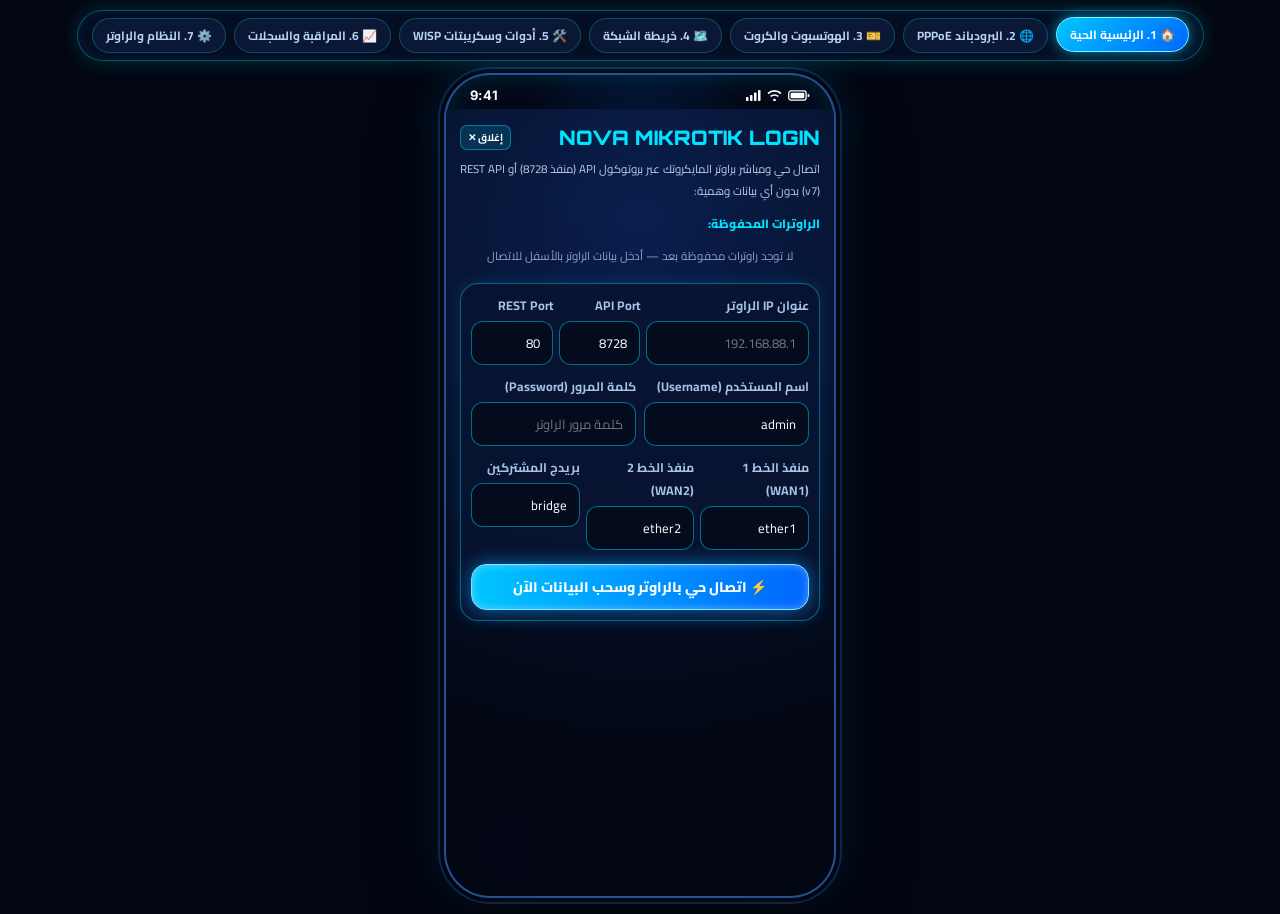
==== commit 191ab41a: "Apply NOVA mobile reference design pass" ====
--- a/assets/www/index.html
+++ b/assets/www/index.html
@@ -1422,6 +1422,198 @@
 .bottom-nav.six-cols .nav-item {
   font-size: 9.8px;
 }
+
+/* ==========================================================================
+   NOVA DESIGN PASS — reference-matched mobile glass / neon system
+   Scoped to the actual WebView entry document.
+   ========================================================================== */
+:root {
+  --bg-deep:#020612;
+  --phone-bg:#030918;
+  --card-bg:rgba(7,19,43,.88);
+  --card-bg-dark:rgba(3,10,27,.96);
+  --cyan:#16dfff;
+  --cyan-soft:#5deaff;
+  --blue-neon:#087cff;
+  --purple-neon:#a64cff;
+  --magenta-neon:#d84cff;
+  --green-neon:#20ee9b;
+  --amber-neon:#ffad43;
+  --red-neon:#ff5274;
+  --text-white:#f4f8ff;
+  --text-dim:#9bb1d2;
+}
+html,body {
+  background:#020611;
+  overscroll-behavior:none;
+}
+.app-device-shell {
+  background:
+    radial-gradient(ellipse at 50% 20%,rgba(0,111,255,.16),transparent 42%),
+    radial-gradient(ellipse at 8% 75%,rgba(104,31,255,.12),transparent 38%),
+    linear-gradient(180deg,#030817 0%,#020611 58%,#030a1b 100%);
+}
+.app-device-shell::after {
+  content:"";
+  position:absolute; inset:0; pointer-events:none; z-index:2;
+  opacity:.22;
+  background:linear-gradient(135deg,transparent 0 38%,rgba(0,205,255,.07) 50%,transparent 62%);
+}
+.status-bar,.portals-stage { z-index:10; }
+.portal-page {
+  padding:5px 15px 12px;
+  justify-content:flex-start;
+  gap:8px;
+  overflow-y:auto;
+  overscroll-behavior:contain;
+  -webkit-overflow-scrolling:touch;
+  transform:translate3d(24px,0,-30px) scale(.985);
+}
+.portal-page.active { transform:translate3d(0,0,0) scale(1); }
+.app-header {
+  min-height:42px;
+  padding:2px 2px 5px;
+  margin-bottom:1px;
+}
+.header-title { font-size:18px; letter-spacing:.1px; }
+.icon-btn {
+  width:39px;height:39px;border-radius:13px;
+  background:linear-gradient(145deg,rgba(0,194,255,.13),rgba(8,20,48,.8));
+  border-color:rgba(36,211,255,.42);
+  box-shadow:inset 0 0 12px rgba(0,195,255,.08),0 5px 16px rgba(0,0,0,.22);
+}
+.nova-word { font-size:34px; letter-spacing:3.5px; }
+.connected-pill {
+  min-height:31px;
+  padding:5px 15px;
+  border-radius:999px;
+  box-shadow:0 0 20px rgba(0,230,118,.25),inset 0 0 12px rgba(0,230,118,.12);
+}
+.router-hero-stage {
+  height:clamp(142px,22vh,188px);
+  min-height:142px;
+  margin:0 0 2px;
+  border-radius:22px;
+  background:radial-gradient(ellipse at 50% 72%,rgba(0,179,255,.12),transparent 65%);
+}
+.router-hero-stage svg { max-width:100%; height:100%; }
+.metrics-row-4 { gap:7px; margin:0 0 2px; }
+.metric-card {
+  min-height:91px;
+  border-radius:17px;
+  padding:10px 4px 8px;
+  background:linear-gradient(160deg,rgba(13,30,65,.94),rgba(3,10,27,.98));
+  box-shadow:inset 0 1px 0 rgba(255,255,255,.06),0 7px 18px rgba(0,0,0,.2);
+}
+.metric-val {font-size:17px;}
+.metric-label {font-size:11px;}
+.traffic-now-card,.provider-card,.net-health-card,.chart-box-analytics,
+.active-users-bar-card,.setting-row,.sub-item-card,.sub-stat-card,.tool-tile {
+  background:linear-gradient(155deg,rgba(12,29,64,.92),rgba(3,10,27,.97));
+  backdrop-filter:blur(12px);
+  box-shadow:inset 0 1px 0 rgba(255,255,255,.055),0 8px 20px rgba(0,0,0,.22);
+}
+.traffic-now-card {
+  border-radius:19px;
+  padding:10px 13px 2px;
+  margin:0;
+}
+.traffic-title {font-size:13px;margin-bottom:6px;}
+.speed-big .num-green,.speed-big .num-cyan {font-size:20px;}
+.providers-row-3 {gap:7px;margin:0;}
+.provider-card {min-height:76px;border-radius:16px;padding:8px 5px;}
+.bottom-nav,.bottom-nav.six-cols {
+  position:sticky;
+  bottom:0;
+  z-index:45;
+  width:100%;
+  grid-template-columns:repeat(4,minmax(0,1fr));
+  gap:2px;
+  margin-top:auto;
+  padding:8px 6px max(7px,env(safe-area-inset-bottom));
+  border-radius:19px;
+  background:linear-gradient(180deg,rgba(8,20,48,.97),rgba(2,8,23,.99));
+  border:1px solid rgba(28,193,255,.46);
+  box-shadow:0 -8px 24px rgba(0,123,255,.14),inset 0 1px 0 rgba(255,255,255,.07);
+}
+.bottom-nav .nav-item:nth-child(3),
+.bottom-nav .nav-item:nth-child(6) {display:none;}
+.bottom-nav .nav-item {
+  min-height:48px;
+  justify-content:center;
+  gap:3px;
+  font-size:10px;
+  border-radius:12px;
+  padding:4px 1px;
+}
+.bottom-nav .nav-item.active {
+  background:linear-gradient(180deg,rgba(0,170,255,.18),rgba(0,80,190,.07));
+  color:#fff;
+}
+.bottom-nav .nav-item.active::after {
+  bottom:-4px;width:24px;height:2px;
+}
+.topology-stage {
+  height:clamp(330px,49vh,415px)!important;
+  margin:0 auto 4px;
+  max-width:100%;
+}
+.topology-stage svg {width:100%;height:100%;max-width:346px;display:block;margin:auto;}
+.search-box {min-height:44px;border-radius:15px;margin-bottom:2px;}
+.sub-stats-row {gap:6px;margin-bottom:2px;}
+.sub-stat-card {min-height:86px;border-radius:16px;padding:9px 3px;}
+.sub-list {gap:8px;max-height:none;overflow:visible;margin:0;}
+.sub-item-card {min-height:70px;border-radius:17px;padding:9px 10px;}
+.tools-grid-12 {
+  grid-template-columns:repeat(3,minmax(0,1fr));
+  gap:9px;
+  margin:2px 0 4px;
+}
+.tool-tile {
+  min-height:103px;
+  border-radius:17px;
+  padding:11px 5px;
+  touch-action:manipulation;
+}
+.tool-tile svg {width:30px;height:30px;}
+.tool-eng {font-size:12px;margin-top:7px;}
+.tool-ar {font-size:10.5px;}
+.tabs-segmented {position:sticky;top:0;z-index:5;backdrop-filter:blur(12px);}
+.seg-tab {min-height:37px;display:flex;align-items:center;justify-content:center;font-size:12px;}
+.gauges-row-3 {gap:4px;}
+.settings-hero {height:clamp(125px,20vh,160px)!important;}
+.settings-list {gap:8px;margin-bottom:4px;}
+.setting-row {min-height:50px;border-radius:15px;padding:10px 12px;}
+.logout-btn {min-height:48px;}
+.sub-portal-modal {padding:calc(12px + env(safe-area-inset-top)) 14px calc(12px + env(safe-area-inset-bottom));}
+.sub-portal-modal .app-header {margin-bottom:8px;}
+.sub-portal-body {padding:0 1px 12px;}
+.login-gate-overlay {padding:calc(16px + env(safe-area-inset-top)) 14px calc(18px + env(safe-area-inset-bottom));}
+.login-gate-overlay>div {max-width:520px;margin:0 auto;width:100%;}
+.login-gate-overlay .portal-card {border-radius:18px;}
+button,.nav-item,.icon-btn,.metric-card,.provider-card,.tool-tile,.setting-row,.sub-item-card {
+  touch-action:manipulation;
+  -webkit-user-select:none;
+}
+button:active,.nav-item:active,.icon-btn:active,.metric-card:active,
+.provider-card:active,.tool-tile:active,.setting-row:active,.sub-item-card:active {
+  transform:scale(.975);
+  filter:brightness(1.18);
+}
+button:focus-visible,.nav-item:focus-visible,.icon-btn:focus-visible {
+  outline:2px solid #70efff;
+  outline-offset:2px;
+}
+@media (max-height:720px) {
+  .portal-page {gap:6px;padding-top:3px;}
+  .router-hero-stage {height:132px;min-height:132px;}
+  .metric-card {min-height:78px;padding:7px 3px;}
+  .bottom-nav .nav-item {min-height:43px;}
+}
+@media (min-width:441px) {
+  .portal-page {padding-left:18px;padding-right:18px;}
+}
+
 </style>
 </head>
 <body data-default-portal="0">
@@ -2301,12 +2493,13 @@
     item.classList.toggle('active', !!match && Number(match[1]) === id);
   });
   const modal = document.getElementById('subPortalModal');
-  if (modal) modal.classList.remove('active');
+  if (modal) { modal.classList.remove('open'); modal.setAttribute('aria-hidden', 'true'); }
   const flash = document.getElementById('portalWarpFlash');
   if (flash) {
     flash.classList.remove('active');
     void flash.offsetWidth;
     flash.classList.add('active');
+    window.setTimeout(() => flash.classList.remove('active'), 360);
   }
   window.scrollTo(0, 0);
   if (id === 2) renderPPPoEPortal();
@@ -2324,7 +2517,7 @@
   }
   titleEl.textContent = title || 'تفاصيل';
   bodyEl.innerHTML = html || '';
-  modal.classList.add('active');
+  modal.classList.add('open');
   modal.setAttribute('aria-hidden', 'false');
   bodyEl.scrollTop = 0;
 }
@@ -2332,7 +2525,7 @@
 function closeSubPortal() {
   const modal = document.getElementById('subPortalModal');
   if (!modal) return;
-  modal.classList.remove('active');
+  modal.classList.remove('open');
   modal.setAttribute('aria-hidden', 'true');
 }
 
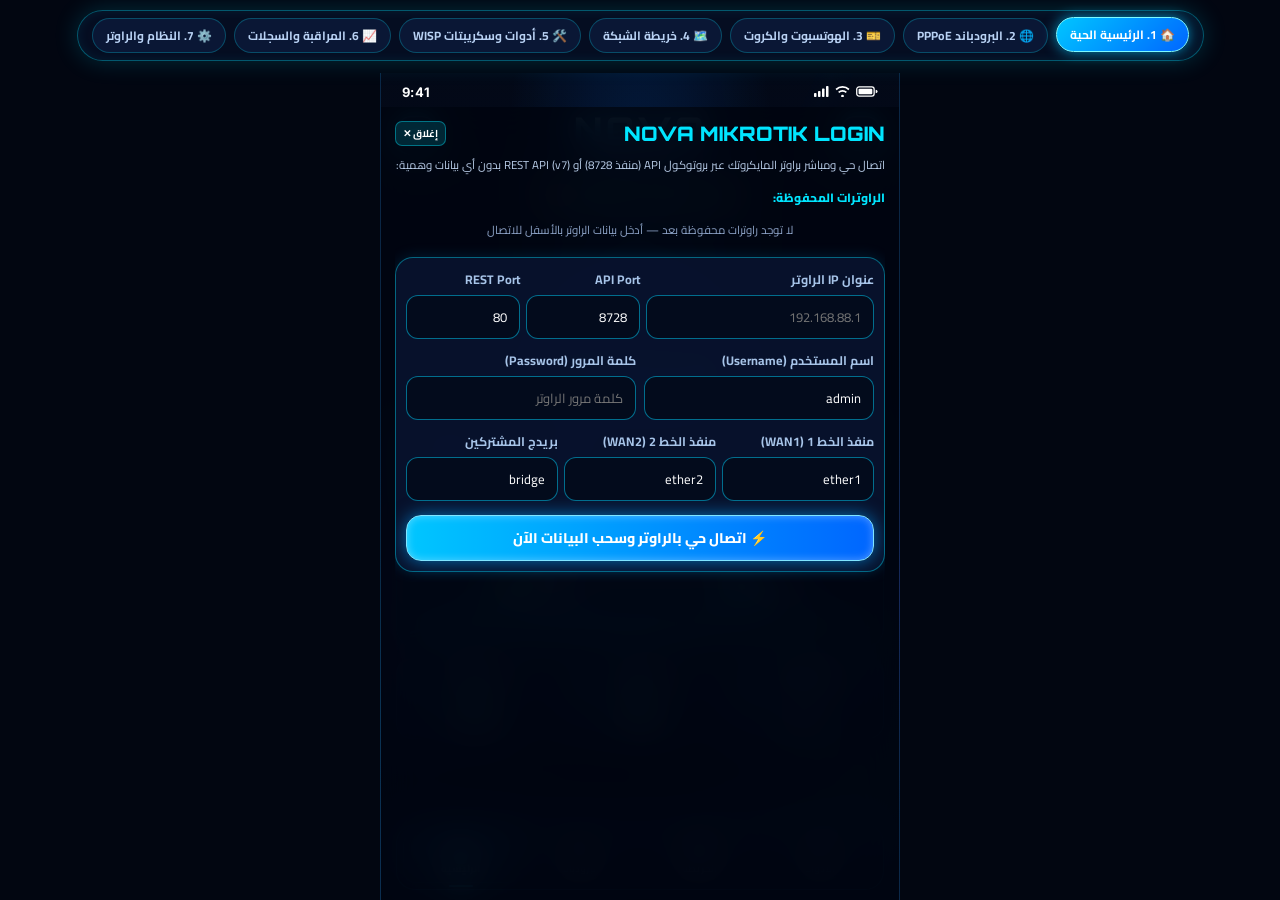
==== commit 287298cc: "Deepen NOVA visual design system and mobile layout" ====
--- a/assets/www/index.html
+++ b/assets/www/index.html
@@ -1612,6 +1612,258 @@
 }
 @media (min-width:441px) {
   .portal-page {padding-left:18px;padding-right:18px;}
+}
+
+
+/* NOVA / DESIGN SYSTEM PASS 02 — depth, hierarchy, spacing and touch clarity */
+:root{
+ --surface-1:rgba(9,22,49,.94);
+ --surface-2:rgba(5,14,33,.97);
+ --line-soft:rgba(91,184,255,.19);
+ --line-bright:rgba(38,210,255,.42);
+ --glow-cyan:0 0 22px rgba(0,195,255,.13);
+ --shadow-card:0 12px 28px rgba(0,0,0,.28);
+ --radius-card:19px;
+}
+html,body{width:100%;height:100%;min-height:100%;margin:0;background:#020611;}
+body{justify-content:flex-start;overflow:hidden;}
+.app-device-shell{
+ width:100%;height:100dvh;min-height:0;max-width:520px;
+ margin:0 auto;border:0;border-radius:0;box-shadow:none;
+ background:
+  radial-gradient(ellipse at 50% 16%,rgba(0,112,255,.18),transparent 37%),
+  radial-gradient(ellipse at 0% 62%,rgba(114,40,255,.13),transparent 33%),
+  radial-gradient(ellipse at 100% 78%,rgba(0,202,255,.08),transparent 32%),
+  linear-gradient(180deg,#030918 0%,#020611 54%,#040b1c 100%);
+}
+.app-device-shell::before{
+ opacity:.38;
+ background-image:
+  radial-gradient(1px 1px at 12% 22%,rgba(72,220,255,.9) 50%,transparent 100%),
+  radial-gradient(1px 1px at 86% 17%,rgba(72,220,255,.65) 50%,transparent 100%),
+  radial-gradient(1.5px 1.5px at 76% 57%,rgba(153,76,255,.55) 50%,transparent 100%),
+  radial-gradient(1px 1px at 22% 82%,rgba(72,220,255,.6) 50%,transparent 100%),
+  linear-gradient(115deg,transparent 0 47%,rgba(30,146,255,.025) 50%,transparent 54%);
+}
+.app-device-shell::after{
+ content:"";position:absolute;inset:0;pointer-events:none;z-index:3;
+ background:linear-gradient(180deg,rgba(0,0,0,.12),transparent 13%,transparent 82%,rgba(0,0,0,.22));
+}
+.status-bar{padding:calc(9px + env(safe-area-inset-top)) 21px 6px;min-height:34px;}
+.portals-stage{min-height:0;z-index:8;}
+.portal-page{
+ padding:5px 15px calc(10px + env(safe-area-inset-bottom));
+ gap:10px;justify-content:flex-start;
+ overflow-y:auto;scrollbar-width:none;
+ -webkit-overflow-scrolling:touch;
+}
+.portal-page.active{transform:none;filter:none;}
+.portal-page:not(.active){visibility:hidden;}
+.app-header{
+ min-height:45px;flex:0 0 auto;
+ display:grid;grid-template-columns:42px minmax(0,1fr) 42px;
+ align-items:center;gap:8px;padding:0 1px 5px;
+ border-bottom:1px solid rgba(73,160,255,.12);
+}
+.app-header .header-title{text-align:center;font-size:17px;font-weight:900;color:#f2f8ff;}
+.icon-btn{
+ width:39px;height:39px;display:grid;place-items:center;border-radius:14px;
+ background:linear-gradient(145deg,rgba(10,42,83,.94),rgba(3,13,31,.98));
+ border:1px solid var(--line-bright);color:#64eaff;
+ box-shadow:inset 0 1px rgba(255,255,255,.08),0 5px 16px rgba(0,0,0,.24);
+}
+.nova-main-title{text-align:center;line-height:1.03;}
+.nova-word{
+ font-family:Orbitron,Inter,sans-serif;font-weight:900;
+ font-size:34px;letter-spacing:4px;
+ background:linear-gradient(180deg,#fff 0%,#8df4ff 28%,#00aaff 65%,#6c5cff 100%);
+ -webkit-background-clip:text;background-clip:text;color:transparent;
+ filter:drop-shadow(0 0 12px rgba(0,196,255,.48));
+}
+.nova-sub{font-size:11px;color:#c8d9f3;letter-spacing:.35px;}
+.connected-pill-wrap{display:flex;justify-content:center;flex:0 0 auto;}
+.connected-pill{
+ min-height:31px;padding:6px 15px;border-radius:99px;
+ border:1px solid rgba(33,239,153,.42);
+ background:linear-gradient(90deg,rgba(0,92,67,.32),rgba(5,30,40,.8));
+ color:#73ffc0;font-size:11px;font-weight:800;
+ box-shadow:0 0 20px rgba(0,230,140,.12),inset 0 0 14px rgba(0,230,140,.07);
+}
+.router-hero-stage{
+ height:clamp(145px,21vh,190px);min-height:145px;flex:0 0 auto;
+ margin:0;border-radius:22px;overflow:hidden;position:relative;
+ background:
+  radial-gradient(ellipse at 50% 74%,rgba(0,184,255,.18),transparent 58%),
+  linear-gradient(180deg,rgba(5,22,52,.15),rgba(3,11,29,.08));
+}
+.router-hero-stage::before{
+ content:"";position:absolute;left:8%;right:8%;bottom:8px;height:28px;
+ border-radius:50%;border:1px solid rgba(0,214,255,.38);
+ box-shadow:0 0 19px rgba(0,174,255,.25),inset 0 0 14px rgba(0,174,255,.12);
+ transform:perspective(80px) rotateX(42deg);
+}
+.router-hero-stage svg{position:relative;z-index:1;filter:drop-shadow(0 7px 14px rgba(0,127,255,.24));}
+.metrics-row-4{display:grid;grid-template-columns:repeat(4,minmax(0,1fr));gap:7px;flex:0 0 auto;}
+.metric-card{
+ min-width:0;min-height:91px;border-radius:17px;padding:10px 4px 8px;
+ display:flex;align-items:center;justify-content:center;gap:5px;
+ border:1px solid rgba(86,171,255,.24);
+ background:linear-gradient(155deg,rgba(13,32,70,.96),rgba(3,10,26,.98));
+ box-shadow:inset 0 1px rgba(255,255,255,.065),var(--shadow-card);
+}
+.metric-card.cyan{border-color:rgba(0,218,255,.5);}
+.metric-card.purple{border-color:rgba(183,81,255,.45);}
+.metric-card.red{border-color:rgba(255,81,111,.4);}
+.metric-card.green{border-color:rgba(37,237,152,.4);}
+.metric-val{font-family:Inter,Cairo,sans-serif;font-size:17px;font-weight:900;line-height:1.2;}
+.metric-label{font-size:10px;color:#a9c5e8;font-weight:800;}
+.traffic-now-card{
+ flex:0 0 auto;min-height:116px;padding:12px 13px 5px;
+ border:1px solid rgba(0,199,255,.36);border-radius:20px;
+ background:
+  radial-gradient(ellipse at 50% 100%,rgba(0,133,255,.14),transparent 70%),
+  linear-gradient(150deg,rgba(10,27,62,.97),rgba(3,10,27,.98));
+ box-shadow:inset 0 1px rgba(255,255,255,.07),0 10px 24px rgba(0,0,0,.27),var(--glow-cyan);
+}
+.traffic-title{font-size:12px;color:#d8eaff;font-weight:800;margin-bottom:8px;}
+.traffic-speeds{display:flex;justify-content:space-around;gap:8px;}
+.speed-big{display:flex;align-items:baseline;gap:4px;}
+.speed-big .num-green,.speed-big .num-cyan{font-family:Inter,sans-serif;font-size:19px;font-weight:900;}
+.unit{font-size:9px;color:#a7bfdc;}
+.traffic-now-card svg{height:40px;display:block;margin-top:4px;opacity:.9;}
+.providers-row-3{display:grid;grid-template-columns:repeat(3,minmax(0,1fr));gap:7px;flex:0 0 auto;}
+.provider-card{
+ min-width:0;min-height:75px;padding:9px 5px;border-radius:16px;
+ border:1px solid rgba(63,158,255,.28);
+ background:linear-gradient(155deg,rgba(10,29,66,.96),rgba(3,10,27,.98));
+ text-align:center;box-shadow:inset 0 1px rgba(255,255,255,.05),0 7px 17px rgba(0,0,0,.22);
+}
+.prov-top{justify-content:center;gap:4px;font-size:10px;font-weight:900;}
+.prov-status{font-size:11px;font-weight:900;margin:3px 0;}
+.prov-speed{font-size:10px;color:#8edfff;font-family:Inter,sans-serif;font-weight:800;}
+.bottom-nav,.bottom-nav.six-cols,.bottom-nav.four-cols{
+ display:grid;grid-template-columns:repeat(4,minmax(0,1fr));gap:4px;
+ position:sticky;bottom:0;z-index:30;flex:0 0 auto;
+ margin-top:auto;padding:7px 6px calc(6px + env(safe-area-inset-bottom));
+ border-radius:19px;border:1px solid rgba(37,183,255,.38);
+ background:linear-gradient(180deg,rgba(8,22,51,.97),rgba(2,8,23,.99));
+ box-shadow:0 -7px 22px rgba(0,123,255,.12),inset 0 1px rgba(255,255,255,.07);
+ backdrop-filter:blur(18px);
+}
+.bottom-nav .nav-item:nth-child(3),.bottom-nav .nav-item:nth-child(6){display:none;}
+.bottom-nav .nav-item{
+ min-width:0;min-height:49px;border-radius:13px;padding:5px 2px;
+ display:flex;flex-direction:column;align-items:center;justify-content:center;gap:3px;
+ color:#91a9cc;font-size:10px;font-weight:800;transition:background .18s ease,color .18s ease;
+}
+.bottom-nav .nav-item svg{width:19px;height:19px;}
+.bottom-nav .nav-item.active{
+ color:#fff;background:linear-gradient(180deg,rgba(0,166,255,.2),rgba(0,93,220,.07));
+ box-shadow:inset 0 0 0 1px rgba(0,199,255,.2),0 0 15px rgba(0,157,255,.12);
+}
+.bottom-nav .nav-item.active svg{color:#50eaff;filter:drop-shadow(0 0 6px rgba(0,211,255,.6));}
+.topology-stage{
+ flex:0 0 auto;height:clamp(335px,48vh,420px)!important;
+ padding:5px;border-radius:22px;
+ background:radial-gradient(ellipse at 50% 45%,rgba(0,122,255,.13),transparent 64%),linear-gradient(150deg,rgba(8,24,57,.68),rgba(2,9,25,.45));
+ border:1px solid rgba(0,188,255,.19);
+}
+.topology-stage svg{max-width:100%;filter:drop-shadow(0 0 9px rgba(0,148,255,.12));}
+.search-box{
+ flex:0 0 auto;min-height:46px;border-radius:15px;
+ border:1px solid rgba(0,195,255,.38);
+ background:rgba(3,13,32,.88);box-shadow:inset 0 1px rgba(255,255,255,.04);
+}
+.sub-stats-row{display:grid;grid-template-columns:repeat(4,minmax(0,1fr));gap:6px;flex:0 0 auto;}
+.sub-stat-card{
+ min-width:0;min-height:83px;border-radius:16px;padding:9px 3px;
+ border:1px solid rgba(75,162,255,.25);
+ background:linear-gradient(150deg,rgba(11,30,66,.95),rgba(3,10,27,.98));
+}
+.sub-list{display:flex;flex-direction:column;gap:8px;overflow:visible;flex:0 0 auto;}
+.sub-item-card{
+ min-height:69px;border-radius:16px;padding:9px 10px;
+ border:1px solid rgba(79,157,255,.24);
+ background:linear-gradient(110deg,rgba(10,27,60,.96),rgba(4,12,30,.98));
+ box-shadow:inset 0 1px rgba(255,255,255,.05),0 7px 18px rgba(0,0,0,.2);
+}
+.tools-grid-12{display:grid;grid-template-columns:repeat(3,minmax(0,1fr));gap:9px;flex:0 0 auto;}
+.tool-tile{
+ min-height:104px;border-radius:18px;padding:12px 5px;
+ border:1px solid rgba(0,185,255,.29);
+ background:linear-gradient(150deg,rgba(10,31,69,.97),rgba(3,10,27,.99));
+ box-shadow:inset 0 1px rgba(255,255,255,.055),0 8px 20px rgba(0,0,0,.24);
+}
+.tool-tile:nth-child(3n+2){border-color:rgba(143,88,255,.32);}
+.tool-tile svg{filter:drop-shadow(0 0 7px currentColor);}
+.tabs-segmented{
+ flex:0 0 auto;display:grid;grid-template-columns:repeat(3,minmax(0,1fr));gap:5px;
+ padding:5px;border-radius:15px;border:1px solid rgba(74,160,255,.2);
+ background:rgba(3,11,29,.9);
+}
+.seg-tab{min-height:38px;border-radius:11px;color:#9bb4d6;font-size:11px;font-weight:800;}
+.seg-tab.active{
+ color:#fff;background:linear-gradient(135deg,#0757d8,#078eea);
+ box-shadow:0 4px 15px rgba(0,119,255,.25),inset 0 1px rgba(255,255,255,.22);
+}
+.chart-box-analytics{
+ flex:0 0 auto;border:1px solid rgba(0,191,255,.25);border-radius:19px;
+ padding:12px;background:linear-gradient(155deg,rgba(8,24,56,.96),rgba(3,10,27,.98));
+ box-shadow:var(--shadow-card);
+}
+.chart-box-analytics svg{max-width:100%;overflow:visible;}
+.gauges-row-3{flex:0 0 auto;display:grid;grid-template-columns:repeat(3,minmax(0,1fr));gap:5px;}
+.gauge-item{min-width:0;display:grid;place-items:center;border-radius:17px;background:rgba(6,19,43,.7);border:1px solid rgba(67,145,255,.18);}
+.gauge-item svg{width:min(100%,88px);height:auto;}
+.active-users-bar-card{
+ flex:0 0 auto;min-height:74px;border-radius:17px;padding:11px 13px;
+ border:1px solid rgba(0,190,255,.27);
+ background:linear-gradient(110deg,rgba(9,29,65,.96),rgba(3,10,28,.98));
+}
+.settings-hero{
+ flex:0 0 auto!important;height:clamp(128px,19vh,165px)!important;
+ border-radius:22px;border:1px solid rgba(0,188,255,.22);
+ background:radial-gradient(ellipse at 50% 75%,rgba(0,173,255,.25),transparent 65%),linear-gradient(145deg,rgba(8,27,65,.92),rgba(3,9,27,.98));
+ box-shadow:inset 0 1px rgba(255,255,255,.06),var(--shadow-card);
+}
+.settings-list{display:flex;flex-direction:column;gap:8px;flex:0 0 auto;}
+.setting-row{
+ min-height:51px;border-radius:15px;padding:10px 12px;
+ border:1px solid rgba(73,153,255,.2);
+ background:linear-gradient(100deg,rgba(9,25,56,.96),rgba(3,10,27,.98));
+}
+.logout-btn{min-height:49px;border-radius:999px;border:1px solid rgba(179,76,255,.6);box-shadow:0 0 20px rgba(153,46,255,.19);}
+.sub-portal-modal{
+ z-index:85;padding:calc(12px + env(safe-area-inset-top)) 14px calc(12px + env(safe-area-inset-bottom));
+ background:radial-gradient(ellipse at 50% 0%,rgba(0,108,255,.22),transparent 45%),linear-gradient(180deg,rgba(4,13,34,.99),rgba(2,7,20,.995));
+}
+.sub-portal-body{min-height:0;overscroll-behavior:contain;-webkit-overflow-scrolling:touch;}
+.login-gate-overlay{
+ z-index:95;padding:calc(14px + env(safe-area-inset-top)) 14px calc(14px + env(safe-area-inset-bottom));
+ background:rgba(1,5,16,.9);backdrop-filter:blur(18px);
+}
+.login-gate-overlay>div{max-height:100%;overflow-y:auto;overscroll-behavior:contain;}
+button,.icon-btn,.nav-item,.tool-tile,.setting-row,.sub-item-card,.metric-card,.provider-card{
+ cursor:pointer;touch-action:manipulation;-webkit-tap-highlight-color:transparent;
+ transition:transform .16s ease,filter .16s ease,border-color .16s ease,box-shadow .16s ease;
+}
+button:active,.icon-btn:active,.nav-item:active,.tool-tile:active,.setting-row:active,.sub-item-card:active,.metric-card:active,.provider-card:active{
+ transform:scale(.975);filter:brightness(1.16);
+}
+button:focus-visible,.icon-btn:focus-visible,.nav-item:focus-visible{outline:2px solid #6cecff;outline-offset:2px;}
+@media(max-height:740px){
+ .portal-page{gap:7px;padding-top:3px;}
+ .router-hero-stage{height:132px;min-height:132px;}
+ .metric-card{min-height:78px;padding:7px 3px;}
+ .traffic-now-card{min-height:102px;}
+ .bottom-nav .nav-item{min-height:43px;}
+ .topology-stage{height:40vh!important;min-height:280px;}
+}
+@media(min-width:520px){
+ .app-device-shell{border-left:1px solid rgba(41,160,255,.2);border-right:1px solid rgba(41,160,255,.2);}
+}
+@media(prefers-reduced-motion:reduce){
+ *,*::before,*::after{scroll-behavior:auto!important;animation-duration:.01ms!important;transition-duration:.01ms!important;}
 }
 
 </style>
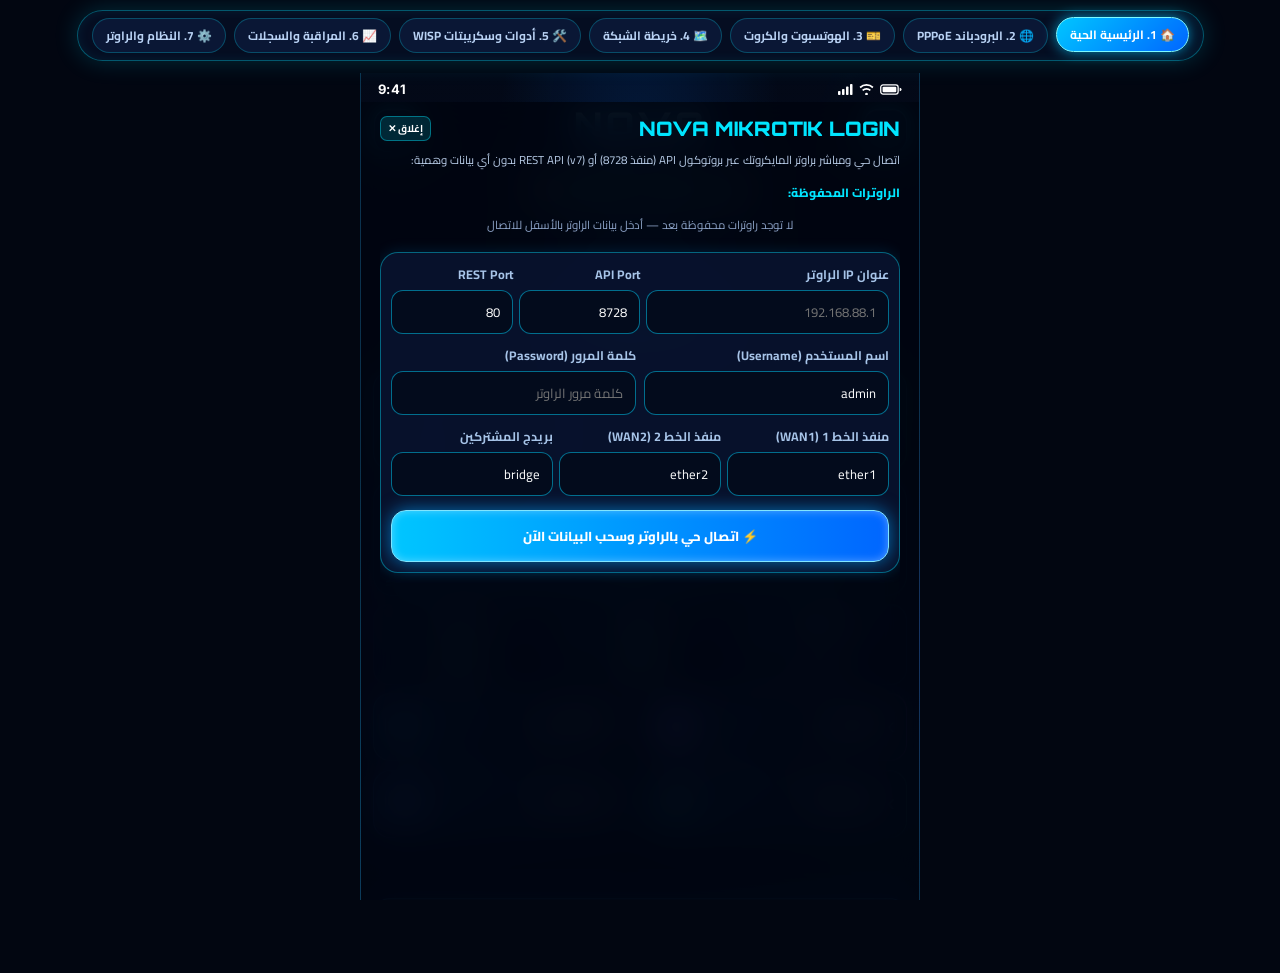
==== commit d265c7ae: "Expand NOVA mobile screen with large touch actions and full-width layout" ====
--- a/assets/www/index.html
+++ b/assets/www/index.html
@@ -1864,6 +1864,105 @@
 }
 @media(prefers-reduced-motion:reduce){
  *,*::before,*::after{scroll-behavior:auto!important;animation-duration:.01ms!important;transition-duration:.01ms!important;}
+}
+
+
+/* NOVA FULL-SCREEN TOUCH LAYOUT — larger controls, less dead space */
+html,body{width:100%;height:100%;height:100dvh;overflow:hidden;}
+.app-device-shell{width:100%;max-width:none;height:100dvh;min-height:100dvh;margin:0;border-radius:0;}
+.status-bar{padding:calc(7px + env(safe-area-inset-top)) 17px 4px;min-height:29px;}
+.portals-stage{height:auto;min-height:0;flex:1 1 auto;overflow:hidden;}
+.portal-page{
+ inset:0;padding:5px 12px calc(7px + env(safe-area-inset-bottom));
+ gap:8px;justify-content:flex-start;overflow-y:auto;overscroll-behavior:contain;
+}
+.portal-page.active{transform:none;filter:none;}
+.app-header{min-height:43px;padding:0 1px 4px;}
+.router-hero-stage{height:clamp(108px,16vh,142px);min-height:108px;}
+.connected-pill{min-height:34px;padding:7px 16px;font-size:12px;}
+.metrics-row-4{gap:7px;}
+.metric-card{min-height:87px;padding:9px 4px;border-radius:17px;gap:5px;}
+.metric-card svg{width:25px;height:25px;}
+.metric-label{font-size:11px;}
+.metric-val{font-size:18px;}
+.traffic-now-card{min-height:108px;padding:10px 12px 4px;}
+.traffic-speeds .num-green,.traffic-speeds .num-cyan{font-size:21px;}
+.providers-row-3{gap:7px;}
+.provider-card{min-height:77px;padding:9px 4px;}
+.home-quick-actions{
+ display:grid;grid-template-columns:repeat(2,minmax(0,1fr));gap:9px;
+ flex:0 0 auto;margin:0 0 2px;
+}
+.home-action{
+ min-height:68px;display:flex;align-items:center;gap:9px;
+ padding:10px 11px;border-radius:17px;text-align:right;
+ border:1px solid rgba(47,205,255,.52);
+ background:linear-gradient(145deg,rgba(9,42,85,.98),rgba(3,12,31,.99));
+ box-shadow:inset 0 1px 0 rgba(255,255,255,.12),0 8px 18px rgba(0,0,0,.35),0 0 17px rgba(0,170,255,.13);
+ color:#f3f9ff;touch-action:manipulation;
+}
+.home-action.action-purple{border-color:rgba(187,83,255,.65);box-shadow:inset 0 1px 0 rgba(255,255,255,.12),0 8px 18px rgba(0,0,0,.35),0 0 17px rgba(165,64,255,.16);}
+.home-action.action-green{border-color:rgba(39,235,160,.55);}
+.home-action.action-blue{border-color:rgba(66,130,255,.65);}
+.home-action-icon{
+ width:39px;height:39px;flex:0 0 39px;display:grid;place-items:center;
+ border-radius:13px;font-size:23px;font-weight:900;color:#5ceaff;
+ background:rgba(0,181,255,.12);border:1px solid rgba(0,207,255,.27);
+ box-shadow:inset 0 0 12px rgba(0,198,255,.12),0 0 12px rgba(0,160,255,.12);
+}
+.action-purple .home-action-icon{color:#d49aff;background:rgba(160,70,255,.14);border-color:rgba(187,83,255,.3);}
+.action-green .home-action-icon{color:#59ffc0;background:rgba(25,220,145,.12);border-color:rgba(39,235,160,.3);}
+.action-blue .home-action-icon{color:#91baff;background:rgba(70,120,255,.14);border-color:rgba(70,140,255,.3);}
+.home-action-copy{display:flex;flex-direction:column;gap:4px;min-width:0;flex:1;}
+.home-action-copy b{font-size:12px;font-weight:900;white-space:nowrap;}
+.home-action-copy small{font-size:9px;color:#9bb8da;white-space:nowrap;}
+.home-action-arrow{font-size:23px;color:#71eaff;line-height:1;}
+.bottom-nav,.bottom-nav.six-cols,.bottom-nav.four-cols{
+ position:sticky;bottom:0;z-index:40;flex:0 0 auto;
+ display:grid;grid-template-columns:repeat(5,minmax(0,1fr));gap:3px;
+ margin-top:auto;padding:6px 4px calc(5px + env(safe-area-inset-bottom));
+ border-radius:17px;background:linear-gradient(180deg,rgba(7,22,51,.99),rgba(2,7,20,1));
+ border:1px solid rgba(42,192,255,.48);
+ box-shadow:0 -5px 22px rgba(0,133,255,.18),inset 0 1px rgba(255,255,255,.1);
+}
+.bottom-nav .nav-item:nth-child(4),.bottom-nav .nav-item:nth-child(6){display:none;}
+.bottom-nav .nav-item{min-width:0;min-height:54px;padding:5px 1px;gap:4px;font-size:10px;}
+.bottom-nav .nav-item svg{width:22px;height:22px;}
+.tools-grid-12{
+ display:grid;grid-template-columns:repeat(2,minmax(0,1fr));gap:11px;
+ flex:0 0 auto;margin:4px 0 12px;
+}
+.tool-tile{
+ min-height:124px;padding:15px 8px 13px;border-radius:20px;
+ border-width:1.5px;
+ background:linear-gradient(145deg,rgba(10,39,82,.99) 0%,rgba(4,16,42,.99) 48%,rgba(2,9,25,1) 100%);
+ box-shadow:inset 0 1px 0 rgba(255,255,255,.13),inset 0 -12px 24px rgba(0,93,255,.08),0 10px 23px rgba(0,0,0,.42),0 0 18px rgba(0,174,255,.13);
+}
+.tool-tile svg{width:39px!important;height:39px!important;filter:drop-shadow(0 0 9px currentColor);}
+.tool-eng{font-size:14px;font-weight:900;margin-top:9px;}
+.tool-ar{font-size:12px;line-height:1.35;}
+.search-box{min-height:49px;}
+.sub-stats-row{gap:7px;}
+.sub-stat-card{min-height:94px;border-radius:18px;padding:11px 4px;}
+.sub-item-card{min-height:78px;padding:11px 12px;border-radius:18px;}
+.action-chip-row{gap:7px;flex-wrap:wrap;}
+.action-chip{min-height:42px;padding:9px 12px;font-size:12px;}
+.dual-buttons-row{gap:9px;}
+.dual-buttons-row button,.btn-neon-blue,.btn-green-neon,.btn-purple-neon,.btn-glass-dark{min-height:52px;font-size:13px;}
+.setting-row{min-height:57px;padding:12px 14px;font-size:13px;}
+.icon-btn{width:43px;height:43px;}
+@media(max-height:740px){
+ .portal-page{gap:6px;padding-top:3px;}
+ .router-hero-stage{height:96px;min-height:96px;}
+ .metric-card{min-height:76px;}
+ .traffic-now-card{min-height:92px;}
+ .home-action{min-height:61px;}
+ .bottom-nav .nav-item{min-height:48px;}
+ .tool-tile{min-height:110px;}
+}
+@media(min-width:600px){
+ .app-device-shell{max-width:560px;margin:0 auto;border-left:1px solid rgba(39,183,255,.24);border-right:1px solid rgba(39,183,255,.24);}
+ .tools-grid-12{grid-template-columns:repeat(3,minmax(0,1fr));}
 }
 
 </style>
@@ -2036,6 +2135,21 @@
         </div>
 
         
+        <div class="home-quick-actions" aria-label="اختصارات الإدارة">
+          <button class="home-action action-cyan" onclick="navigateToPortal(2)">
+            <span class="home-action-icon">♙</span><span class="home-action-copy"><b>إدارة PPPoE</b><small>المشتركون والباقات</small></span><span class="home-action-arrow">‹</span>
+          </button>
+          <button class="home-action action-purple" onclick="navigateToPortal(3)">
+            <span class="home-action-icon">◉</span><span class="home-action-copy"><b>الهوتسبوت</b><small>الكروت والجلسات</small></span><span class="home-action-arrow">‹</span>
+          </button>
+          <button class="home-action action-blue" onclick="navigateToPortal(4)">
+            <span class="home-action-icon">⌘</span><span class="home-action-copy"><b>أدوات الشبكة</b><small>Torch · Ping · DHCP</small></span><span class="home-action-arrow">‹</span>
+          </button>
+          <button class="home-action action-green" onclick="navigateToPortal(1)">
+            <span class="home-action-icon">⌖</span><span class="home-action-copy"><b>خريطة الشبكة</b><small>الأجهزة والروابط</small></span><span class="home-action-arrow">‹</span>
+          </button>
+        </div>
+
         <div class="bottom-nav six-cols">
           <div class="nav-item active" onclick="navigateToPortal(0)">
             <svg width="18" height="18" viewBox="0 0 24 24" fill="currentColor"><path d="M12 3L2 12h3v8h6v-6h2v6h6v-8h3L12 3z"/></svg>
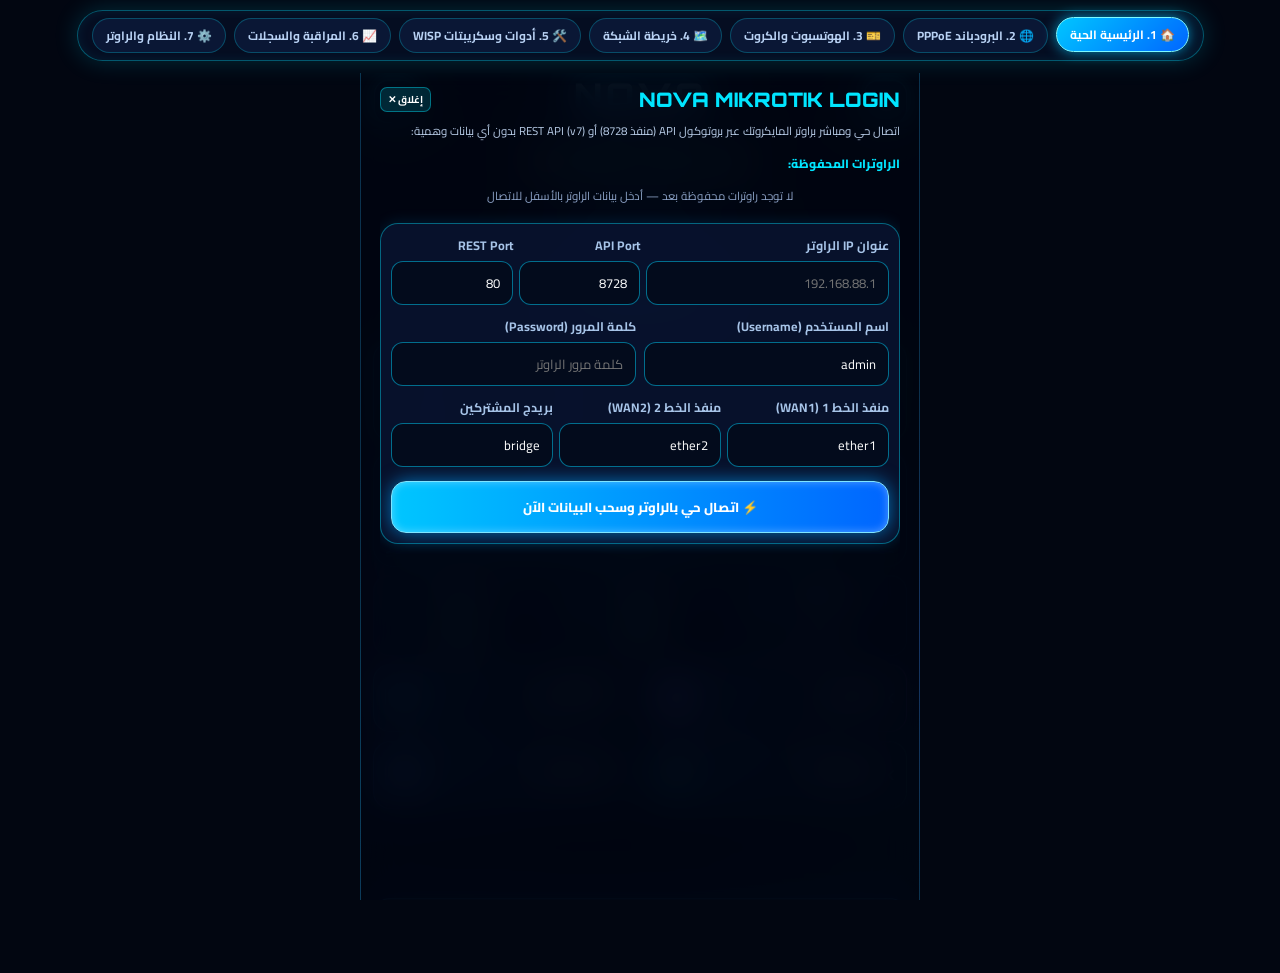
==== commit 34addce6: "Remove fake iPhone status bar indicators from app UI" ====
--- a/assets/www/index.html
+++ b/assets/www/index.html
@@ -1965,6 +1965,12 @@
  .tools-grid-12{grid-template-columns:repeat(3,minmax(0,1fr));}
 }
 
+
+/* Remove simulated iPhone clock / signal / Wi-Fi / battery chrome */
+.status-bar,.status-icons,#liveClockTxt{display:none!important;height:0!important;min-height:0!important;padding:0!important;margin:0!important;}
+.portals-stage{height:100%;min-height:0;flex:1 1 auto;}
+.app-device-shell{padding-top:env(safe-area-inset-top,0px);}
+
 </style>
 </head>
 <body data-default-portal="0">
@@ -1984,15 +1990,7 @@
   <div class="app-device-shell">
     <div class="portal-warp-flash" id="portalWarpFlash"></div>
 
-    <!-- Top Status Bar -->
-    <div class="status-bar">
-      <span id="liveClockTxt">9:41</span>
-      <div class="status-icons">
-        <svg width="15" height="11" viewBox="0 0 15 11" fill="#fff"><rect x="0" y="7" width="2.5" height="4" rx="0.8"/><rect x="4" y="5" width="2.5" height="6" rx="0.8"/><rect x="8" y="2.5" width="2.5" height="8.5" rx="0.8"/><rect x="12" y="0" width="2.5" height="11" rx="0.8"/></svg>
-        <svg width="15" height="11" viewBox="0 0 16 12" fill="#fff"><path d="M8 9.5a1.5 1.5 0 100 3 1.5 1.5 0 000-3zm-3.6-1.8a5.5 5.5 0 017.2 0l1.2-1.4a7.3 7.3 0 00-9.6 0l1.2 1.4zm-2.8-3.2a9.5 9.5 0 0112.8 0L15.6 3a11.4 11.4 0 00-15.2 0l1.2 1.5z"/></svg>
-        <svg width="22" height="11" viewBox="0 0 24 12" fill="none"><rect x="0.8" y="1" width="19" height="10" rx="2.5" stroke="#fff" stroke-width="1.4"/><rect x="2.8" y="3" width="15" height="6" rx="1.2" fill="#fff"/><path d="M21.5 4v4a1.5 1.5 0 000-4z" fill="#fff"/></svg>
-      </div>
-    </div>
+    <!-- Native Android status indicators are handled by the device, not drawn in the app. -->
 
     <div class="portals-stage">
 
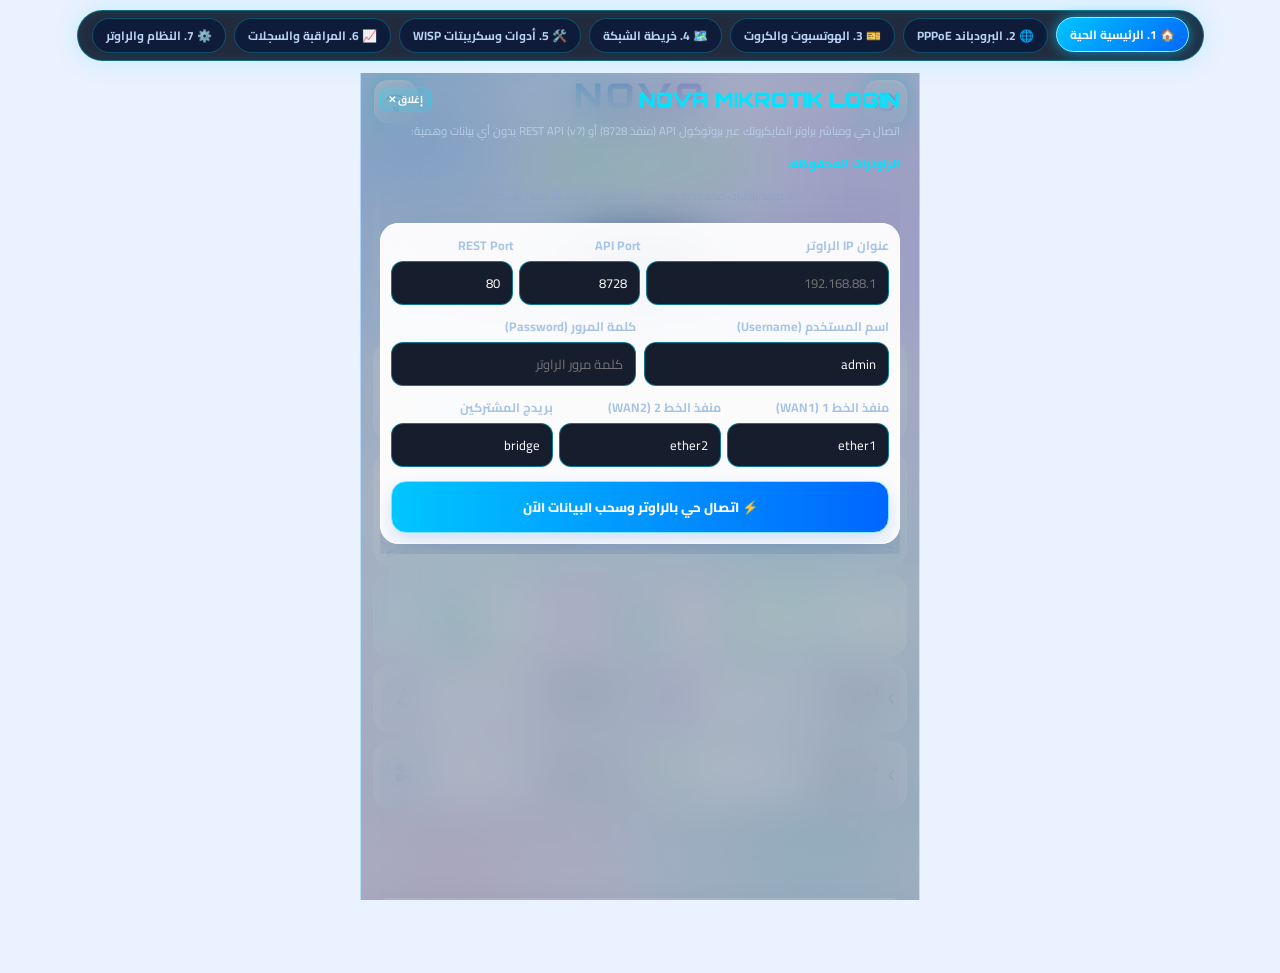
==== commit b55e66b2: "Apply luminous iOS 26-inspired color palette and glass surfaces" ====
--- a/assets/www/index.html
+++ b/assets/www/index.html
@@ -1970,6 +1970,110 @@
 .status-bar,.status-icons,#liveClockTxt{display:none!important;height:0!important;min-height:0!important;padding:0!important;margin:0!important;}
 .portals-stage{height:100%;min-height:0;flex:1 1 auto;}
 .app-device-shell{padding-top:env(safe-area-inset-top,0px);}
+
+
+/* NOVA iOS 26-inspired luminous glass palette */
+:root{
+ --ios26-bg:#f3f7ff;
+ --ios26-glass:rgba(255,255,255,.76);
+ --ios26-glass-strong:rgba(255,255,255,.9);
+ --ios26-ink:#17243d;
+ --ios26-muted:#64748b;
+ --ios26-blue:#3478f6;
+ --ios26-cyan:#36c9e8;
+ --ios26-violet:#8b72f8;
+ --ios26-pink:#ee8cc8;
+ --ios26-mint:#49cfa7;
+ --ios26-border:rgba(255,255,255,.72);
+}
+html,body{background:#eaf1ff!important;color:var(--ios26-ink);}
+.app-device-shell{
+ color:var(--ios26-ink)!important;
+ background:
+  radial-gradient(ellipse at 10% 8%,rgba(103,173,255,.48),transparent 38%),
+  radial-gradient(ellipse at 90% 16%,rgba(193,157,255,.42),transparent 35%),
+  radial-gradient(ellipse at 82% 80%,rgba(111,226,220,.30),transparent 38%),
+  radial-gradient(ellipse at 15% 90%,rgba(255,185,217,.28),transparent 35%),
+  linear-gradient(145deg,#f8fbff 0%,#eaf2ff 48%,#f6efff 100%)!important;
+}
+.app-device-shell::before{
+ opacity:.3!important;
+ background-image:radial-gradient(1px 1px at 14% 20%,#fff 50%,transparent 100%),radial-gradient(2px 2px at 78% 32%,#fff 50%,transparent 100%),radial-gradient(1px 1px at 60% 84%,#fff 50%,transparent 100%)!important;
+}
+.app-device-shell::after{background:linear-gradient(180deg,rgba(255,255,255,.12),transparent 24%,rgba(255,255,255,.08))!important;}
+.portal-page{color:var(--ios26-ink)!important;}
+.app-header{border-bottom-color:rgba(91,130,190,.16)!important;}
+.app-header .header-title,.nova-sub{color:#344765!important;}
+.nova-word{
+ background:linear-gradient(115deg,#2868e8 0%,#35b9e9 34%,#8b72f8 68%,#e18ac5 100%)!important;
+ -webkit-background-clip:text!important;background-clip:text!important;color:transparent!important;
+ filter:drop-shadow(0 5px 10px rgba(91,126,220,.18))!important;
+}
+.icon-btn{
+ color:#3979eb!important;
+ background:linear-gradient(145deg,rgba(255,255,255,.96),rgba(225,237,255,.78))!important;
+ border:1px solid rgba(255,255,255,.94)!important;
+ box-shadow:0 8px 22px rgba(79,111,168,.15),inset 0 1px 0 #fff!important;
+}
+.connected-pill{
+ color:#087b58!important;
+ background:linear-gradient(100deg,rgba(213,255,239,.95),rgba(231,255,247,.8))!important;
+ border:1px solid rgba(70,205,158,.45)!important;
+ box-shadow:0 7px 18px rgba(52,184,140,.12)!important;
+}
+.router-hero-stage{
+ background:radial-gradient(ellipse at 50% 75%,rgba(84,171,255,.25),transparent 62%),linear-gradient(145deg,rgba(255,255,255,.22),rgba(220,233,255,.12))!important;
+}
+.router-hero-stage::before{border-color:rgba(67,151,255,.34)!important;box-shadow:0 0 24px rgba(69,151,255,.18),inset 0 0 14px rgba(69,151,255,.1)!important;}
+.metric-card,.traffic-now-card,.provider-card,.sub-stat-card,.sub-item-card,.tool-tile,.chart-box-analytics,.active-users-bar-card,.setting-row,.gauge-item,.topology-stage{
+ color:var(--ios26-ink)!important;
+ background:linear-gradient(145deg,rgba(255,255,255,.91),rgba(235,243,255,.78))!important;
+ border:1px solid rgba(255,255,255,.96)!important;
+ box-shadow:0 12px 28px rgba(77,105,158,.13),inset 0 1px 0 #fff!important;
+ backdrop-filter:blur(22px) saturate(1.35)!important;
+}
+.metric-label,.unit,.traffic-title,.tool-ar,.nova-sub,.setting-row small,.sub-item-card small,.sub-stat-card small{color:#667994!important;}
+.metric-val,.speed-big,.tool-eng,.sub-item-card b,.setting-row b{color:#203452!important;}
+.traffic-now-card{background:linear-gradient(135deg,rgba(255,255,255,.96),rgba(225,242,255,.87))!important;}
+.traffic-title{color:#385273!important;}
+.provider-card:nth-child(1){background:linear-gradient(145deg,rgba(225,247,255,.96),rgba(255,255,255,.84))!important;}
+.provider-card:nth-child(2){background:linear-gradient(145deg,rgba(240,231,255,.96),rgba(255,255,255,.84))!important;}
+.provider-card:nth-child(3){background:linear-gradient(145deg,rgba(224,255,245,.96),rgba(255,255,255,.84))!important;}
+.home-action,.home-action.action-purple,.home-action.action-green,.home-action.action-blue{
+ color:#233a5d!important;
+ background:linear-gradient(145deg,rgba(255,255,255,.97),rgba(232,241,255,.86))!important;
+ border:1px solid rgba(255,255,255,.98)!important;
+ box-shadow:0 10px 24px rgba(77,107,165,.15),inset 0 1px 0 #fff!important;
+}
+.home-action-icon{color:#3478f6!important;background:linear-gradient(145deg,#e5f1ff,#f8fbff)!important;border:1px solid rgba(75,145,245,.2)!important;box-shadow:0 5px 13px rgba(76,130,220,.12)!important;}
+.action-purple .home-action-icon{color:#8b65e9!important;background:linear-gradient(145deg,#f0eaff,#fff)!important;}
+.action-green .home-action-icon{color:#1caa7b!important;background:linear-gradient(145deg,#ddfaef,#fff)!important;}
+.action-blue .home-action-icon{color:#3478f6!important;background:linear-gradient(145deg,#e2edff,#fff)!important;}
+.home-action-copy small{color:#71829c!important;}
+.home-action-arrow{color:#6d8fc7!important;}
+.tools-grid-12 .tool-tile:nth-child(4n+1){background:linear-gradient(145deg,#fff,#e5f3ff)!important;}
+.tools-grid-12 .tool-tile:nth-child(4n+2){background:linear-gradient(145deg,#fff,#f0eaff)!important;}
+.tools-grid-12 .tool-tile:nth-child(4n+3){background:linear-gradient(145deg,#fff,#e2faf4)!important;}
+.tools-grid-12 .tool-tile:nth-child(4n){background:linear-gradient(145deg,#fff,#fff0f6)!important;}
+.tool-tile{border-color:rgba(255,255,255,.98)!important;}
+.bottom-nav,.bottom-nav.six-cols,.bottom-nav.four-cols{
+ background:rgba(255,255,255,.82)!important;
+ border:1px solid rgba(255,255,255,.98)!important;
+ box-shadow:0 -5px 28px rgba(81,111,167,.13),inset 0 1px 0 #fff!important;
+ backdrop-filter:blur(26px) saturate(1.5)!important;
+}
+.bottom-nav .nav-item{color:#73839d!important;}
+.bottom-nav .nav-item.active{color:#286ce8!important;background:linear-gradient(180deg,rgba(69,139,255,.15),rgba(118,171,255,.06))!important;box-shadow:inset 0 0 0 1px rgba(70,135,245,.13)!important;}
+.bottom-nav .nav-item.active svg{color:#3478f6!important;filter:none!important;}
+.tabs-segmented{background:rgba(255,255,255,.72)!important;border-color:rgba(255,255,255,.96)!important;}
+.seg-tab{color:#687c9b!important;}
+.seg-tab.active{color:white!important;background:linear-gradient(110deg,#4d8cf8,#55bde9)!important;box-shadow:0 6px 16px rgba(64,130,235,.23)!important;}
+.search-box{color:#263c5d!important;background:rgba(255,255,255,.82)!important;border:1px solid rgba(255,255,255,.98)!important;box-shadow:0 7px 18px rgba(77,105,158,.1)!important;}
+.sub-portal-modal{color:#203452!important;background:linear-gradient(145deg,rgba(239,246,255,.98),rgba(247,241,255,.98))!important;}
+.login-gate-overlay{background:rgba(39,57,88,.35)!important;backdrop-filter:blur(24px)!important;}
+.login-gate-overlay .portal-card{color:#243b5c!important;background:rgba(255,255,255,.95)!important;border:1px solid #fff!important;box-shadow:0 22px 60px rgba(49,77,130,.22)!important;}
+.btn-neon-blue,.btn-green-neon,.btn-purple-neon{color:#fff!important;box-shadow:0 8px 18px rgba(59,120,225,.2)!important;}
+.topology-stage{background:radial-gradient(ellipse at 50% 45%,rgba(109,175,255,.17),transparent 65%),rgba(255,255,255,.48)!important;}
 
 </style>
 </head>
